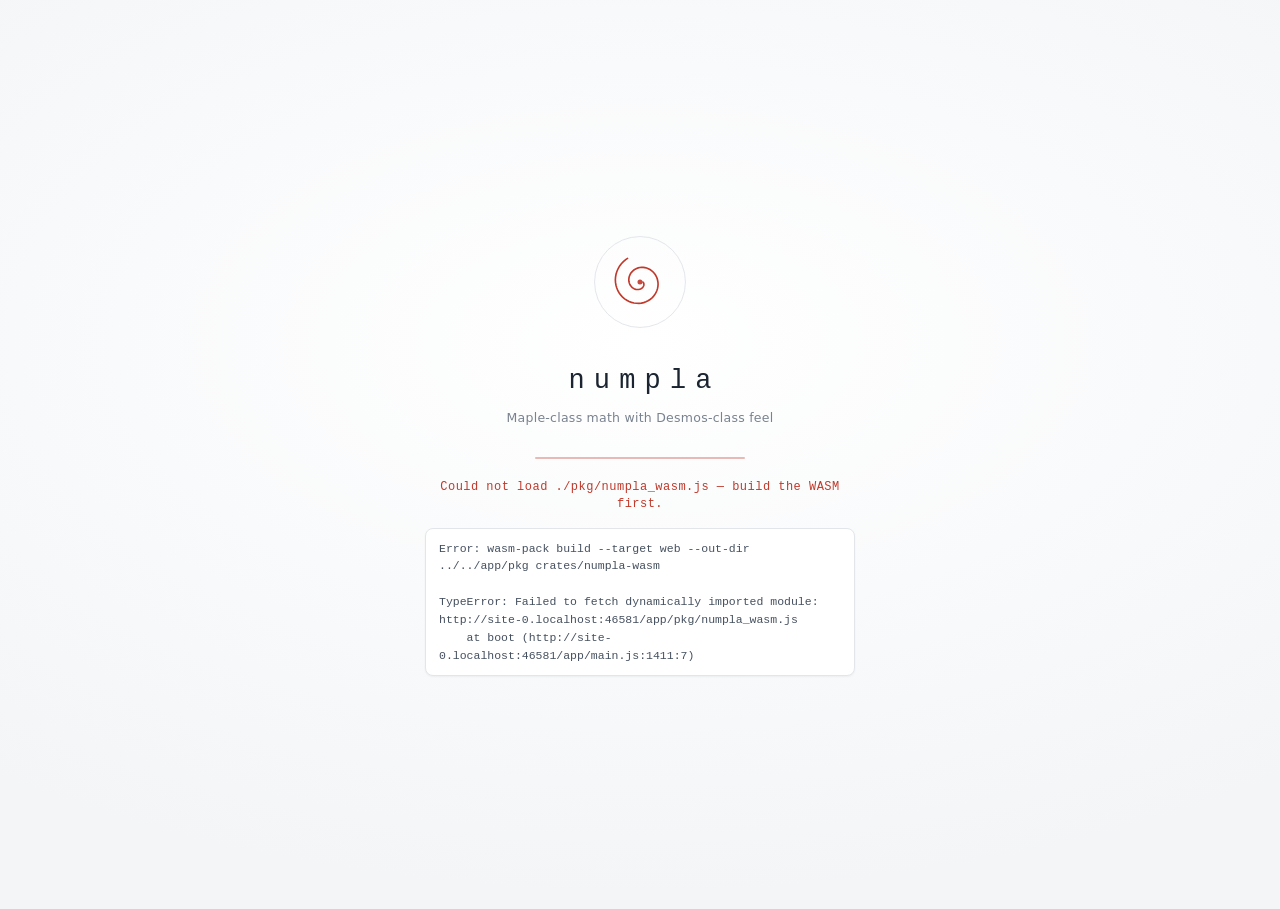
==== app/index.html @ fc3f6674 "UI v2: math field, light theme, one plot, demos, noise The first shell was built like a code editor." ====
<!doctype html>
<html lang="en" data-theme="light">
<head>
<meta charset="utf-8">
<meta name="viewport" content="width=device-width, initial-scale=1">
<title>Numpla</title>
<meta name="color-scheme" content="light">
<link rel="stylesheet" href="./mathfield.css">
<link rel="stylesheet" href="./styles.css">
<link rel="icon" href="data:image/svg+xml,%3Csvg xmlns='http://www.w3.org/2000/svg' viewBox='0 0 32 32'%3E%3Crect width='32' height='32' rx='8' fill='%23ffffff'/%3E%3Crect x='.5' y='.5' width='31' height='31' rx='7.5' fill='none' stroke='%23dfe2e8'/%3E%3Cpath d='M5 21C10 21 10 11 16 11S22 21 27 21' fill='none' stroke='%230f7d70' stroke-width='2.5' stroke-linecap='round'/%3E%3C/svg%3E">
</head>
<body>

<!-- ── loading screen ───────────────────────────────────────────────── -->
<div id="loader" class="loader" role="status" aria-live="polite">
  <div class="loader__inner">
    <svg class="loader__mark" viewBox="0 0 120 120" aria-hidden="true">
      <circle class="loader__ring" cx="60" cy="60" r="47"/>
      <path class="loader__spiral" pathLength="1" d="M63.0 60.0L63.4 60.4L63.7 60.9L63.9 61.4L64.0 62.0L64.0 62.6L64.0 63.2L63.8 63.9L63.5 64.6L63.1 65.2L62.6 65.8L62.0 66.3L61.4 66.8L60.6 67.2L59.7 67.5L58.8 67.8L57.9 67.8L56.9 67.8L55.9 67.7L54.9 67.4L53.9 67.0L52.9 66.4L52.0 65.7L51.2 64.9L50.4 64.0L49.7 62.9L49.2 61.8L48.8 60.5L48.5 59.2L48.4 57.9L48.5 56.5L48.7 55.1L49.1 53.7L49.7 52.3L50.4 51.0L51.4 49.8L52.4 48.7L53.7 47.6L55.0 46.7L56.5 46.0L58.1 45.4L59.8 45.0L61.5 44.9L63.3 44.9L65.1 45.1L66.9 45.5L68.6 46.2L70.3 47.1L71.9 48.2L73.4 49.4L74.7 50.9L75.9 52.5L76.9 54.3L77.7 56.2L78.2 58.2L78.6 60.3L78.7 62.5L78.5 64.7L78.1 66.9L77.4 69.0L76.5 71.1L75.3 73.0L73.9 74.9L72.2 76.6L70.4 78.1L68.3 79.4L66.1 80.4L63.8 81.3L61.4 81.8L58.9 82.1L56.3 82.0L53.7 81.7L51.2 81.1L48.7 80.2L46.4 78.9L44.1 77.4L42.0 75.7L40.2 73.6L38.5 71.4L37.1 69.0L36.0 66.3L35.2 63.6L34.7 60.7L34.5 57.8L34.7 54.9L35.2 52.0L36.1 49.1L37.3 46.3L38.8 43.6L40.7 41.1L42.8 38.9L45.2 36.8L47.8 35.1L50.7 33.6L53.7 32.5L56.8 31.7L60.1 31.3L63.4 31.3L66.7 31.6L70.0 32.3L73.2 33.4L76.3 34.9L79.2 36.8L81.9 39.0L84.4 41.5L86.5 44.2L88.4 47.3L89.9 50.5L91.0 54.0L91.7 57.5L92.0 61.2L91.9 64.9L91.4 68.6L90.4 72.2L89.0 75.7L87.3 79.0L85.1 82.2L82.5 85.1L79.7 87.7L76.5 90.0L73.0 91.9L69.4 93.4L65.5 94.5L61.6 95.1L57.5 95.3L53.5 95.0L49.4 94.2L45.5 93.0L41.7 91.4L38.1 89.2L34.7 86.7L31.7 83.8L28.9 80.5L26.6 77.0L24.6 73.1L23.1 69.0L22.1 64.8L21.6 60.4L21.6 56.0L22.0 51.6L23.0 47.2L24.5 43.0L26.5 38.9L29.0 35.1L31.8 31.5L35.1 28.3L38.8 25.5L42.8 23.1L47.1 21.1L51.5 19.7L56.2 18.8L60.9 18.4L65.7 18.5L70.5 19.2L75.1 20.5L79.7 22.3L84.0 24.6L88.0 27.4L91.8 30.6L95.1 34.3L98.0 38.4L100.4 42.8L102.4 47.4L103.7 52.3L104.6 57.4L104.8 62.5L104.4 67.6L103.5 72.7L102.0 77.7L99.9 82.5L97.2 87.0"/>
      <circle class="loader__seed" cx="60" cy="60" r="2.6"/>
    </svg>
    <h1 class="loader__word">numpla</h1>
    <p class="loader__tag">Maple-class math with Desmos-class feel</p>
    <div class="loader__track" aria-hidden="true"><div class="loader__bar"></div></div>
    <p class="loader__status" id="loader-status">Loading compute core…</p>
    <pre class="loader__detail" id="loader-detail" hidden></pre>
  </div>
</div>

<!-- ── app ──────────────────────────────────────────────────────────── -->
<div id="app" class="app" aria-hidden="true">

  <header class="topbar">
    <div class="brand">
      <svg class="brand__mark" viewBox="0 0 32 32" aria-hidden="true">
        <path d="M4 22C10 22 10 10 16 10S22 22 28 22" fill="none" stroke="currentColor"
              stroke-width="2.4" stroke-linecap="round"/>
      </svg>
      <span class="brand__name">numpla</span>
      <span class="brand__slice">vertical slice</span>
    </div>
    <button id="demos-btn" class="demosbtn" type="button"
            aria-haspopup="menu" aria-expanded="false" aria-controls="demomenu">
      <svg class="icon" viewBox="0 0 16 16" aria-hidden="true">
        <path d="M2 3.4h12M2 8h12M2 12.6h12" fill="none" stroke="currentColor"
              stroke-width="1.6" stroke-linecap="round"/>
      </svg>
      Demos
    </button>
    <div class="telemetry" id="telemetry">
      <span class="stat" title="Accepted steps"><i>acc</i><b id="stat-accepted">—</b></span>
      <span class="stat" title="Rejected steps"><i>rej</i><b id="stat-rejected">—</b></span>
      <span class="stat" title="Right-hand-side evaluations"><i>rhs</i><b id="stat-rhs">—</b></span>
      <span class="stat stat--solve" id="stat-solve">idle</span>
    </div>
  </header>

  <main class="workspace">

    <!-- expression pane: fixed width, scrolls internally -->
    <aside class="pane pane--doc">
      <div class="pane__head">
        <h2 class="pane__title">System</h2>
        <span class="pane__note" id="diag-count">clean</span>
      </div>

      <div class="rows" id="rows" role="list"></div>

      <div class="rows__foot">
        <button id="add-row" class="ghostbtn" type="button">
          <span aria-hidden="true">+</span> Add row
        </button>
        <span class="pane__hint">Enter · new row &nbsp;·&nbsp; ↑ ↓ · move</span>
      </div>
    </aside>

    <!-- draggable divider -->
    <div class="divider" id="divider" role="separator" tabindex="0"
         aria-orientation="vertical" aria-label="Resize the expression pane"
         title="Drag to resize · arrow keys to nudge"><span class="divider__grip" aria-hidden="true"></span></div>

    <!-- one plot surface -->
    <section class="pane pane--plot">
      <div class="plot">
        <div class="plot__head">
          <div class="views" id="views" role="group" aria-label="Plot view">
            <button class="viewchip is-active" type="button" data-view="time">t–y</button>
            <button class="viewchip" type="button" data-view="phase">phase</button>
            <button class="viewchip" type="button" data-view="polar">polar</button>
          </div>
          <div class="legend" id="legend"></div>
        </div>
        <div class="plot__canvas"><canvas id="canvas"></canvas></div>
      </div>
    </section>

  </main>

  <!-- one controls section: every slider, t included -->
  <footer class="controls">
    <div class="controls__head">
      <button id="play" class="playbtn" type="button" aria-label="Play" title="Play / pause (space)">
        <svg class="icon icon--play" viewBox="0 0 16 16" aria-hidden="true"><path d="M4.5 2.8v10.4L13 8z"/></svg>
        <svg class="icon icon--pause" viewBox="0 0 16 16" aria-hidden="true"><path d="M4 2.6h3v10.8H4zM9 2.6h3v10.8H9z"/></svg>
      </button>
      <h2 class="pane__title">Controls</h2>
      <div class="readout" id="readout"></div>
    </div>
    <div class="sliders" id="sliders"></div>
  </footer>

</div>

<!-- Demo gallery. Like the slider settings, a document-level overlay in fixed
     coordinates, so opening it cannot resize or reflow the workspace. -->
<div class="demomenu" id="demomenu" role="menu" aria-label="Demos" hidden></div>

<!-- Slider range settings. A document-level overlay, positioned in fixed
     coordinates, so opening it can never resize or reflow anything. -->
<div class="settings" id="slider-settings" role="dialog" aria-modal="false"
     aria-label="Slider range" hidden>
  <div class="settings__head">
    <span class="settings__name" id="settings-name">t</span>
    <span class="settings__hint">range &amp; step</span>
  </div>
  <div class="settings__grid">
    <label class="settings__field"><span>min</span><input id="settings-min" type="number" step="any"></label>
    <label class="settings__field"><span>max</span><input id="settings-max" type="number" step="any"></label>
    <label class="settings__field"><span>step</span><input id="settings-step" type="number" step="any" min="0"></label>
  </div>
  <p class="settings__foot" id="settings-foot">Esc to close</p>
</div>

<script type="module" src="./main.js"></script>
</body>
</html>
---- app/mathfield.css ----
/* ==========================================================================
   mathfield.css - notation, drawn with nothing but CSS and inline SVG.

   No web fonts, no CDN. Fractions stack with a rule between them, exponents
   are raised and smaller, radicals get a hooked sign whose overbar spans the
   radicand, and delimiters grow with their contents (the hooks and the
   parentheses are stretched SVG paths with a non-scaling stroke, which is the
   only way to grow them without measuring anything in JS).

   Light theme by default: paper, not terminal. Every colour is a variable, so
   the shell can retheme the field without touching this file.
   ========================================================================== */

.mf {
  --mf-ink: #1b1d21;
  --mf-caret: #2f6fd0;
  --mf-rule: currentColor;
  --mf-slot: rgba(27, 29, 33, 0.09);
  --mf-slot-active: rgba(47, 111, 208, 0.16);
  --mf-bg: #ffffff;
  --mf-border: #e2e5ea;
  --mf-border-focus: #b9cdec;
  --mf-muted: #8b9099;

  font-family: "Cambria Math", Cambria, "STIX Two Math", "Latin Modern Math",
    "Times New Roman", Georgia, serif;
  font-size: 1.15rem;
  line-height: 1.15;
  color: var(--mf-ink);
  background: var(--mf-bg);
  border: 1px solid var(--mf-border);
  border-radius: 6px;
  padding: 0.42em 0.6em;
  min-height: 1.9em;
  display: flex;
  align-items: center;
  overflow-x: auto;
  overflow-y: hidden;
  white-space: nowrap;
  cursor: text;
  outline: none;
  transition: border-color 120ms ease, box-shadow 120ms ease;
  -webkit-user-select: none;
  user-select: none;
}

.mf.is-focused {
  border-color: var(--mf-border-focus);
  box-shadow: 0 0 0 3px rgba(47, 111, 208, 0.12);
}

/* Gray, not red: a broken row is muted, never alarming. */
.mf.is-error {
  border-color: #c9ced6;
  background: #fbfbfc;
}
.mf.is-error .mf-body { color: #6f757e; }
.mf.is-pending { border-style: dashed; }

.mf-body {
  display: inline-block;
  min-height: 1.2em;
}

/* --- lists and caret positions ------------------------------------------ */

.mf-list {
  display: inline-block;
  white-space: nowrap;
}

/* A zero-width anchor at every valid caret position. It gives the caret its
   geometry and gives click hit-testing something to measure. */
.mf-pos {
  display: inline-block;
  position: relative;
  width: 0;
  height: 1.02em;
  vertical-align: -0.2em;
  font-style: normal;
}

.mf-pos--caret::after {
  content: "";
  position: absolute;
  left: -0.9px;
  top: -0.06em;
  bottom: -0.06em;
  width: 1.8px;
  background: var(--mf-caret);
  border-radius: 1px;
  animation: mf-blink 1.05s steps(1, end) infinite;
}

@keyframes mf-blink {
  0%, 55% { opacity: 1; }
  56%, 100% { opacity: 0; }
}

/* An empty slot keeps its space and shows a faint box, so a half-built
   structure is legible instead of collapsing to nothing. */
.mf-list--empty::after {
  content: "";
  display: inline-block;
  width: 0.62em;
  height: 0.92em;
  vertical-align: -0.16em;
  border-radius: 2px;
  background: var(--mf-slot);
}
.mf-body > .mf-list--empty::after { display: none; }
.mf.is-focused .mf-list--empty::after { background: var(--mf-slot-active); }

/* --- leaves -------------------------------------------------------------- */

/* Upright for numbers and function names, italic for variables - the way real
   typesetting distinguishes a quantity from a name. */
.mf-digit,
.mf-const,
.mf-func {
  font-style: normal;
}

.mf-var {
  font-style: italic;
  padding-right: 0.02em;
}

.mf-varbox { display: inline-block; }

.mf-const { padding: 0 0.02em; }

.mf-func {
  padding-right: 0.04em;
  letter-spacing: 0.01em;
}
.mf-func--bare { padding-right: 0.22em; }

.mf-op { padding: 0 0.26em; }
.mf-op--unary { padding: 0 0.02em 0 0.06em; }
.mf-op--rel { padding: 0 0.34em; }
.mf-op--comma { padding: 0 0.22em 0 0; }

.mf-prime {
  font-style: normal;
  padding-right: 0.02em;
}

/* --- superscript and subscript ------------------------------------------ */

.mf-sup {
  display: inline-block;
  font-size: 0.72em;
  vertical-align: 0.62em;
  line-height: 1;
  margin-left: 0.02em;
}

.mf-sub {
  display: inline-block;
  font-size: 0.72em;
  vertical-align: -0.3em;
  line-height: 1;
  margin-left: 0.02em;
}

/* Nested scripts shrink once more, then stop - as in real math typesetting. */
.mf-sup .mf-sup,
.mf-sub .mf-sub,
.mf-sup .mf-sub { font-size: 0.85em; }

/* --- fractions ----------------------------------------------------------- */

.mf-frac {
  display: inline-flex;
  flex-direction: column;
  vertical-align: middle;
  text-align: center;
  margin: 0 0.14em;
  font-size: 0.98em;
}

.mf-num,
.mf-den {
  display: block;
  padding: 0.06em 0.3em;
}

.mf-num {
  border-bottom: 1.2px solid var(--mf-rule);
  padding-bottom: 0.1em;
}

.mf-den { padding-top: 0.1em; }

/* Fractions inside fractions step down once. */
.mf-frac .mf-frac { font-size: 0.92em; }

/* --- radicals ------------------------------------------------------------ */

.mf-sqrt {
  position: relative;
  display: inline-block;
  padding-left: 0.72em;
  margin: 0 0.06em 0 0.04em;
}

.mf-radical {
  position: absolute;
  left: 0;
  top: 0;
  bottom: -0.02em;
  width: 0.72em;
  height: auto;
  overflow: visible;
  color: var(--mf-ink);
}

.mf-sqrt-body {
  border-top: 1.2px solid var(--mf-rule);
  padding: 0.14em 0.22em 0.04em 0.12em;
}

/* --- delimiters ---------------------------------------------------------- */

.mf-group {
  position: relative;
  display: inline-block;
  padding: 0.04em 0.36em;
}

.mf-delim {
  position: absolute;
  top: 0;
  bottom: 0;
  width: 0.34em;
  height: auto;
  overflow: visible;
  color: var(--mf-ink);
}

.mf-delim--open { left: 0; }

.mf-delim--close {
  right: 0;
  transform: scaleX(-1);
}

.mf-group-body { display: inline-block; }

.mf-unknown { color: var(--mf-muted); }
---- app/styles.css ----
/* ============================================================
   Numpla - browser shell
   Light. Paper, not terminal: calm, high-contrast, generous
   whitespace, one restrained accent (teal ink).
   System fonts only; no network at runtime.

   LAYOUT RULE
   -----------
   Nothing here may resize as a side effect of editing. Every
   region has an explicit size and scrolls internally; the two
   things that would otherwise push layout around - diagnostic
   messages and the slider range settings - reserve their space
   or float above the page instead.
   ============================================================ */

:root {
  /* paper + ink */
  --paper:       #ffffff;
  --paper-2:     #fafbfc;
  --paper-3:     #f3f5f7;
  --paper-sunk:  #eef1f4;

  --line:        #e2e6ea;
  --line-soft:   #edeff2;
  --line-strong: #ccd2da;

  --text:        #1b2430;
  --text-2:      #45505f;
  --muted:       #79828f;
  --faint:       #9aa2af;

  --accent:      #0f7d70;
  --accent-2:    #0b6459;
  --accent-tint: rgba(15, 125, 112, .10);
  --accent-line: rgba(15, 125, 112, .40);

  --error:       #c0392b;
  --error-tint:  rgba(192, 57, 43, .06);
  --error-line:  rgba(192, 57, 43, .34);

  --shadow-1: 0 1px 2px rgba(22, 32, 46, .05);
  --shadow-2: 0 10px 30px -10px rgba(22, 32, 46, .22),
              0 2px 6px rgba(22, 32, 46, .06);

  --ui: ui-sans-serif, system-ui, -apple-system, "Segoe UI", Roboto,
        "Helvetica Neue", Arial, sans-serif;
  --mono: ui-monospace, SFMono-Regular, "SF Mono", "Cascadia Mono", Menlo,
          Consolas, "Liberation Mono", monospace;

  --r:  10px;
  --r-sm: 7px;
  --ease: cubic-bezier(.16, .84, .32, 1);

  /* the fixed geometry of the shell */
  --topbar-h:   52px;
  --controls-h: 170px;
  --chead-h:    42px;
  --div-w:      9px;
  --doc-w:      348px;   /* driven by the divider; persisted in localStorage */
}

* { box-sizing: border-box; }

html, body { height: 100%; margin: 0; }

body {
  background: var(--paper-3);
  color: var(--text);
  font-family: var(--ui);
  font-size: 14px;
  line-height: 1.45;
  -webkit-font-smoothing: antialiased;
  overflow: hidden;
}

:focus-visible {
  outline: 2px solid var(--accent);
  outline-offset: 2px;
  border-radius: 4px;
}

/* ============================================================
   Loading screen - light too
   ============================================================ */

.loader {
  position: fixed;
  inset: 0;
  z-index: 100;
  display: grid;
  place-items: center;
  background:
    radial-gradient(120% 90% at 50% 38%, #ffffff 0%, var(--paper-3) 68%);
  opacity: 1;
  transform: scale(1);
  filter: blur(0);
  transition:
    opacity 620ms var(--ease),
    transform 760ms var(--ease),
    filter 620ms var(--ease);
}

/* the eased exit: fade + a hair of scale + a whisper of blur */
body.ready .loader {
  opacity: 0;
  transform: scale(1.04);
  filter: blur(6px);
  pointer-events: none;
}

.loader.is-gone { display: none; }

.loader__inner {
  width: min(430px, 84vw);
  text-align: center;
  animation: rise 700ms var(--ease) both;
}

@keyframes rise {
  from { opacity: 0; transform: translateY(10px); }
  to   { opacity: 1; transform: none; }
}

.loader__mark { width: 116px; height: 116px; display: block; margin: 0 auto 22px; }
.loader__ring { fill: none; stroke: var(--line); stroke-width: 1; }
.loader__seed { fill: var(--accent); opacity: .9; }

.loader__spiral {
  fill: none;
  stroke: var(--accent);
  stroke-width: 1.7;
  stroke-linecap: round;
  stroke-dasharray: .34 1;
  animation: trace 2600ms cubic-bezier(.5, 0, .5, 1) infinite;
}

@keyframes trace {
  from { stroke-dashoffset: .34; opacity: .30; }
  45%  { opacity: 1; }
  to   { stroke-dashoffset: -1;  opacity: .30; }
}

.loader__word {
  margin: 0;
  font-family: var(--mono);
  font-size: 27px;
  font-weight: 500;
  letter-spacing: .34em;
  text-indent: .34em;
  color: var(--text);
}

.loader__tag {
  margin: 8px 0 30px;
  color: var(--muted);
  font-size: 12.5px;
  letter-spacing: .02em;
}

.loader__track {
  height: 2px;
  width: 210px;
  margin: 0 auto;
  background: var(--line);
  border-radius: 2px;
  overflow: hidden;
}

.loader__bar {
  height: 100%;
  width: 38%;
  border-radius: 2px;
  background: linear-gradient(90deg, transparent, var(--accent), transparent);
  animation: sweep 1700ms var(--ease) infinite;
}

@keyframes sweep {
  from { transform: translateX(-120%); }
  to   { transform: translateX(360%); }
}

.loader__status {
  margin: 20px 0 0;
  color: var(--text-2);
  font-family: var(--mono);
  font-size: 12px;
  letter-spacing: .04em;
  min-height: 1.4em;
}

.loader__detail {
  margin: 14px auto 0;
  max-width: 100%;
  max-height: 168px;
  overflow: auto;
  padding: 11px 13px;
  text-align: left;
  white-space: pre-wrap;
  word-break: break-word;
  font-family: var(--mono);
  font-size: 11.5px;
  line-height: 1.55;
  color: var(--text-2);
  background: var(--paper);
  border: 1px solid var(--line);
  border-radius: 8px;
  box-shadow: var(--shadow-1);
}

/* failure state */
.loader.is-failed .loader__spiral { stroke: var(--error); animation-play-state: paused; }
.loader.is-failed .loader__seed   { fill: var(--error); }
.loader.is-failed .loader__bar    { display: none; }
.loader.is-failed .loader__track  { background: var(--error-line); }
.loader.is-failed .loader__status { color: var(--error); }

/* ============================================================
   App shell + entrance
   ============================================================ */

.app {
  height: 100%;
  display: grid;
  grid-template-rows: var(--topbar-h) minmax(0, 1fr) var(--controls-h);
  overflow: hidden;
  opacity: 0;
  transform: translateY(14px) scale(.988);
  transition:
    opacity 620ms var(--ease) 180ms,
    transform 720ms var(--ease) 180ms;
  will-change: opacity, transform;
}

body.ready .app { opacity: 1; transform: none; }

/* staggered settle of the three regions */
body.ready .topbar    { animation: settle 620ms var(--ease) 260ms both; }
body.ready .workspace { animation: settle 700ms var(--ease) 340ms both; }
body.ready .controls  { animation: settle 700ms var(--ease) 430ms both; }

@keyframes settle {
  from { opacity: 0; transform: translateY(8px); }
  to   { opacity: 1; transform: none; }
}

@media (prefers-reduced-motion: reduce) {
  .loader, .app { transition-duration: 140ms; transition-delay: 0ms; }
  body.ready .app { transform: none; }
  .loader__spiral, .loader__bar, .loader__inner,
  body.ready .topbar, body.ready .workspace, body.ready .controls {
    animation: none !important;
  }
  body.ready .loader { transform: none; filter: none; }
}

/* ============================================================
   Top bar
   ============================================================ */

.topbar {
  display: flex;
  align-items: center;
  justify-content: space-between;
  gap: 16px;
  padding: 0 22px;
  height: var(--topbar-h);
  border-bottom: 1px solid var(--line);
  background: var(--paper);
  overflow: hidden;
}

.brand { display: flex; align-items: baseline; gap: 10px; }
.brand__mark { width: 20px; height: 20px; color: var(--accent); align-self: center; }

.brand__name {
  font-family: var(--mono);
  font-size: 14px;
  letter-spacing: .2em;
  color: var(--text);
}

.brand__slice {
  font-size: 11px;
  letter-spacing: .08em;
  text-transform: uppercase;
  color: var(--faint);
  padding-left: 10px;
  border-left: 1px solid var(--line);
}

.telemetry {
  display: flex; align-items: center; gap: 16px;
  font-family: var(--mono); font-size: 11.5px;
  white-space: nowrap;
}
.stat { display: inline-flex; gap: 7px; align-items: baseline; color: var(--faint); }
.stat i { font-style: normal; letter-spacing: .08em; }
.stat b { font-weight: 500; color: var(--text-2); font-variant-numeric: tabular-nums; }

.stat--solve {
  padding: 3px 11px;
  border: 1px solid var(--line-strong);
  border-radius: 999px;
  color: var(--muted);
  letter-spacing: .05em;
  max-width: 30ch;
  overflow: hidden;
  text-overflow: ellipsis;
  transition: color 240ms var(--ease), border-color 240ms var(--ease),
              background-color 240ms var(--ease);
}
.stat--solve.is-ok  { color: var(--accent); border-color: var(--accent-line); background: var(--accent-tint); }
.stat--solve.is-bad { color: var(--error);  border-color: var(--error-line);  background: var(--error-tint); }

/* ============================================================
   Workspace - three fixed tracks: doc | divider | plot
   ============================================================ */

.workspace {
  display: grid;
  grid-template-columns: var(--doc-w) var(--div-w) minmax(0, 1fr);
  min-height: 0;
  overflow: hidden;
  background: var(--line);
}

body.is-resizing { cursor: col-resize; user-select: none; }

.pane { background: var(--paper); min-width: 0; min-height: 0; overflow: hidden; }

/* -- the divider ------------------------------------------- */

.divider {
  position: relative;
  background: var(--line);
  cursor: col-resize;
  display: grid;
  place-items: center;
  transition: background-color 180ms var(--ease);
  touch-action: none;
}
.divider:hover,
.divider:focus-visible,
.divider.is-active { background: var(--accent-line); }

.divider__grip {
  width: 1px;
  height: 26px;
  border-radius: 1px;
  background: var(--line-strong);
  transition: background-color 180ms var(--ease), height 180ms var(--ease);
}
.divider:hover .divider__grip,
.divider.is-active .divider__grip { background: var(--paper); height: 40px; }

/* ============================================================
   Expression pane - fixed size, scrolls internally
   ============================================================ */

.pane--doc {
  display: grid;
  grid-template-rows: auto minmax(0, 1fr) auto;
}

.pane__head {
  display: flex;
  align-items: baseline;
  justify-content: space-between;
  gap: 12px;
  height: 40px;
  padding: 0 18px;
  border-bottom: 1px solid var(--line-soft);
  overflow: hidden;
}

.pane__title {
  margin: 0;
  font-size: 10.5px;
  font-weight: 600;
  letter-spacing: .14em;
  text-transform: uppercase;
  color: var(--muted);
  align-self: center;
  white-space: nowrap;
}

.pane__note {
  align-self: center;
  font-family: var(--mono);
  font-size: 11px;
  color: var(--faint);
  white-space: nowrap;
  overflow: hidden;
  text-overflow: ellipsis;
}
.pane__note.is-error { color: var(--error); }

.pane__hint {
  font-size: 11px;
  color: var(--faint);
  white-space: nowrap;
  overflow: hidden;
  text-overflow: ellipsis;
}

/* -- the row list ------------------------------------------ */

.rows {
  overflow-y: auto;
  overflow-x: hidden;
  padding: 10px 0 14px;
  scrollbar-gutter: stable;
}

.row {
  position: relative;
  display: grid;
  grid-template-columns: 30px minmax(0, 1fr) 26px;
  grid-template-rows: auto auto;
  align-items: start;
  column-gap: 4px;
  padding: 5px 12px 5px 0;
  border-left: 2px solid transparent;
  transition: background-color 160ms var(--ease), border-color 160ms var(--ease);
}
.row:hover { background: var(--paper-2); }
.row.is-active { border-left-color: var(--accent-line); background: var(--paper-2); }
.row.is-error  { border-left-color: var(--error-line); }

.row__idx {
  grid-row: 1;
  padding-top: 15px;
  text-align: right;
  font-family: var(--mono);
  font-size: 10.5px;
  color: #b3bac4;
  font-variant-numeric: tabular-nums;
  user-select: none;
}
.row.is-error .row__idx { color: var(--error); opacity: .75; }

/* The host for one MathField. The field draws its own box, so this element is
   nothing but a slot - and because `.mf` scrolls horizontally inside itself, a
   long row can never widen the pane. */
.row__field {
  grid-row: 1;
  min-width: 0;
  display: block;
}

/* Retheme the field to the shell's ONE accent. mathfield.css exposes every
   colour as a variable precisely so this file can do it without touching it,
   and styles.css is linked second, so these win. */
.row__field .mf {
  --mf-ink:          var(--text);
  --mf-caret:        var(--accent);
  --mf-slot:         rgba(27, 36, 48, .09);
  --mf-slot-active:  var(--accent-tint);
  --mf-bg:           var(--paper);
  --mf-border:       var(--line);
  --mf-border-focus: var(--accent-line);
  --mf-muted:        var(--faint);
  width: 100%;
  min-width: 0;
}
.row__field .mf.is-focused { box-shadow: 0 0 0 3px var(--accent-tint); }

/* An error - and only an error - colours the field. `pending` keeps the
   field's own muted dashed treatment. */
.row__field .mf.is-error {
  border-color: var(--error-line);
  background: var(--error-tint);
}

.row__del {
  grid-row: 1;
  margin-top: 7px;
  width: 22px;
  height: 22px;
  display: grid;
  place-items: center;
  border: 0;
  border-radius: 6px;
  background: transparent;
  color: #c2c8d1;
  font-size: 15px;
  line-height: 1;
  cursor: pointer;
  opacity: 0;
  transition: opacity 140ms var(--ease), color 140ms var(--ease),
              background-color 140ms var(--ease);
}
.row:hover .row__del,
.row.is-active .row__del,
.row__del:focus-visible { opacity: 1; }
.row__del:hover { color: var(--error); background: var(--error-tint); }

/* Reserved, always-present line: a message appearing must not move the page. */
.row__msg {
  grid-row: 2;
  grid-column: 2 / 4;
  min-height: 15px;
  padding: 0 4px;
  font-size: 11px;
  line-height: 15px;
  color: var(--faint);
  white-space: nowrap;
  overflow: hidden;
  text-overflow: ellipsis;
}
/* THE RULE: "pending" is incomplete-not-wrong. Muted, never red. */
.row.is-pending .row__msg { color: var(--muted); }
.row.is-error   .row__msg { color: var(--error); }

.rows__foot {
  display: flex;
  align-items: center;
  justify-content: space-between;
  gap: 10px;
  height: 46px;
  padding: 0 14px 0 12px;
  border-top: 1px solid var(--line-soft);
  background: var(--paper-2);
  overflow: hidden;
}

.ghostbtn {
  display: inline-flex;
  align-items: center;
  gap: 6px;
  padding: 5px 12px;
  border: 1px solid var(--line-strong);
  border-radius: 999px;
  background: var(--paper);
  color: var(--text-2);
  font: inherit;
  font-size: 12px;
  cursor: pointer;
  white-space: nowrap;
  transition: border-color 160ms var(--ease), color 160ms var(--ease),
              background-color 160ms var(--ease);
}
.ghostbtn:hover { color: var(--accent); border-color: var(--accent-line); background: var(--accent-tint); }
.ghostbtn:active { transform: translateY(.5px); }

/* ============================================================
   The plot - one surface, view chips on it
   ============================================================ */

.pane--plot { display: grid; grid-template-rows: minmax(0, 1fr); }

.plot {
  display: grid;
  grid-template-rows: 46px minmax(0, 1fr);
  min-height: 0;
  overflow: hidden;
}

.plot__head {
  display: flex;
  align-items: center;
  justify-content: space-between;
  gap: 16px;
  padding: 0 20px;
  border-bottom: 1px solid var(--line-soft);
  overflow: hidden;
}

/* the canvas is absolutely placed so its size can never feed back into
   the grid that sizes it */
.plot__canvas { position: relative; min-height: 0; }
.plot__canvas canvas {
  position: absolute;
  inset: 0;
  display: block;
  width: 100%;
  height: 100%;
}

/* -- view chips -------------------------------------------- */

.views {
  display: inline-flex;
  gap: 2px;
  padding: 3px;
  border: 1px solid var(--line);
  border-radius: 999px;
  background: var(--paper-3);
  flex: 0 0 auto;
}

.viewchip {
  appearance: none;
  border: 0;
  border-radius: 999px;
  padding: 4px 13px;
  background: transparent;
  color: var(--muted);
  font: inherit;
  font-size: 12px;
  letter-spacing: .01em;
  cursor: pointer;
  white-space: nowrap;
  transition: color 160ms var(--ease), background-color 160ms var(--ease),
              box-shadow 160ms var(--ease);
}
.viewchip:hover { color: var(--text); }

.viewchip.is-active {
  background: var(--paper);
  color: var(--accent);
  box-shadow: var(--shadow-1);
}

/* Disabled chips stay visible but muted - they are the discovery
   mechanism, so they are never hidden. */
.viewchip.is-off {
  color: #bcc2cb;
  cursor: not-allowed;
}
.viewchip.is-off:hover { color: #bcc2cb; }

.legend {
  display: flex;
  gap: 14px;
  font-family: var(--mono);
  font-size: 11.5px;
  overflow: hidden;
  white-space: nowrap;
}
.legend__item { display: inline-flex; align-items: center; gap: 7px; color: var(--text-2); }
.legend__swatch { width: 9px; height: 9px; border-radius: 2px; flex: 0 0 auto; }

/* ============================================================
   Controls - ONE section, every slider, t included
   ============================================================ */

.controls {
  height: var(--controls-h);
  display: grid;
  grid-template-rows: var(--chead-h) minmax(0, 1fr);
  border-top: 1px solid var(--line);
  background: var(--paper);
  overflow: hidden;
}

.controls__head {
  display: flex;
  align-items: center;
  gap: 14px;
  height: var(--chead-h);
  padding: 0 20px;
  border-bottom: 1px solid var(--line-soft);
  overflow: hidden;
}

.playbtn {
  flex: 0 0 auto;
  width: 28px;
  height: 28px;
  display: grid;
  place-items: center;
  border-radius: 50%;
  border: 1px solid var(--line-strong);
  background: var(--paper);
  color: var(--text-2);
  cursor: pointer;
  transition: color 200ms var(--ease), border-color 200ms var(--ease),
              background-color 200ms var(--ease), transform 200ms var(--ease);
}
.playbtn:hover { color: var(--accent); border-color: var(--accent-line); background: var(--accent-tint); }
.playbtn:active { transform: scale(.93); }
.playbtn .icon { width: 12px; height: 12px; fill: currentColor; grid-area: 1 / 1; }
.playbtn .icon--pause { display: none; }
.playbtn.is-playing { color: var(--accent); border-color: var(--accent-line); background: var(--accent-tint); }
.playbtn.is-playing .icon--play  { display: none; }
.playbtn.is-playing .icon--pause { display: block; }

.readout {
  flex: 1 1 auto;
  display: flex;
  gap: 7px;
  justify-content: flex-end;
  flex-wrap: nowrap;
  overflow: hidden;
  min-width: 0;
}

.chip {
  display: inline-flex;
  align-items: baseline;
  gap: 8px;
  padding: 3px 11px;
  border-radius: 999px;
  border: 1px solid var(--line);
  background: var(--paper-2);
  font-family: var(--mono);
  font-size: 11.5px;
  white-space: nowrap;
  flex: 0 0 auto;
}
.chip__dot { width: 7px; height: 7px; border-radius: 50%; align-self: center; flex: 0 0 auto; }
.chip__name { color: var(--muted); }
.chip__val { color: var(--text); font-variant-numeric: tabular-nums; }

/* -- the slider grid --------------------------------------- */

.sliders {
  overflow-y: auto;
  overflow-x: hidden;
  padding: 12px 20px 14px;
  display: grid;
  grid-template-columns: repeat(auto-fill, minmax(250px, 1fr));
  gap: 8px 26px;
  align-content: start;
  scrollbar-gutter: stable;
}

.sliders__empty {
  grid-column: 1 / -1;
  font-size: 12px;
  color: var(--faint);
}

.slider {
  min-width: 0;
  padding: 2px 0 4px;
  border-radius: var(--r-sm);
  transition: background-color 160ms var(--ease);
}
.slider.is-open { background: var(--accent-tint); }

.slider__top {
  display: flex;
  align-items: baseline;
  gap: 8px;
  height: 20px;
}

.slider__name {
  appearance: none;
  border: 0;
  padding: 0 2px;
  background: transparent;
  font-family: var(--mono);
  font-size: 13px;
  color: var(--text);
  cursor: pointer;
  border-bottom: 1px dotted var(--line-strong);
  transition: color 160ms var(--ease), border-color 160ms var(--ease);
}
.slider__name:hover { color: var(--accent); border-bottom-color: var(--accent-line); }
.slider.is-open .slider__name { color: var(--accent); border-bottom-color: var(--accent); }

.slider__value {
  flex: 1 1 auto;
  min-width: 0;
  font-family: var(--mono);
  font-size: 12.5px;
  color: var(--text-2);
  font-variant-numeric: tabular-nums;
  white-space: nowrap;
  overflow: hidden;
}

.slider__gear {
  flex: 0 0 auto;
  width: 20px;
  height: 18px;
  display: grid;
  place-items: center;
  border: 0;
  border-radius: 5px;
  background: transparent;
  color: #b8bfc9;
  cursor: pointer;
  transition: color 160ms var(--ease), background-color 160ms var(--ease);
}
.slider__gear:hover { color: var(--accent); background: var(--accent-tint); }
.slider__gear svg { width: 13px; height: 13px; fill: currentColor; }
.slider.is-open .slider__gear { color: var(--accent); }

/* -- range input, restyled for paper ----------------------- */

.range {
  width: 100%;
  appearance: none;
  -webkit-appearance: none;
  height: 18px;
  margin: 0;
  background: transparent;
  cursor: pointer;
}
.range::-webkit-slider-runnable-track {
  height: 3px; border-radius: 3px; background: var(--line-strong);
}
.range::-moz-range-track {
  height: 3px; border-radius: 3px; background: var(--line-strong);
}
.range::-webkit-slider-thumb {
  -webkit-appearance: none;
  width: 13px; height: 13px; margin-top: -5px;
  border-radius: 50%;
  background: var(--accent);
  border: 2px solid var(--paper);
  box-shadow: 0 0 0 1px var(--accent-line), var(--shadow-1);
  transition: transform 160ms var(--ease);
}
.range::-moz-range-thumb {
  width: 13px; height: 13px;
  border-radius: 50%;
  background: var(--accent);
  border: 2px solid var(--paper);
  box-shadow: 0 0 0 1px var(--accent-line);
}
.range:hover::-webkit-slider-thumb { transform: scale(1.16); }

/* ============================================================
   Slider range settings - an overlay, never a layout change
   ============================================================ */

.settings {
  position: fixed;
  z-index: 60;
  width: 268px;
  padding: 12px 14px 10px;
  border: 1px solid var(--line-strong);
  border-radius: var(--r);
  background: var(--paper);
  box-shadow: var(--shadow-2);
  animation: pop 150ms var(--ease) both;
}
.settings[hidden] { display: none; }

@keyframes pop {
  from { opacity: 0; transform: translateY(4px) scale(.985); }
  to   { opacity: 1; transform: none; }
}

.settings__head {
  display: flex;
  align-items: baseline;
  justify-content: space-between;
  gap: 10px;
  margin-bottom: 9px;
}
.settings__name { font-family: var(--mono); font-size: 13px; color: var(--accent); }
.settings__hint {
  font-size: 10px;
  letter-spacing: .12em;
  text-transform: uppercase;
  color: var(--faint);
}

.settings__grid { display: grid; grid-template-columns: repeat(3, 1fr); gap: 8px; }

.settings__field { display: grid; gap: 4px; min-width: 0; }
.settings__field > span {
  font-family: var(--mono);
  font-size: 10.5px;
  color: var(--muted);
  letter-spacing: .04em;
}
.settings__field input {
  width: 100%;
  min-width: 0;
  font-family: var(--mono);
  font-size: 12px;
  color: var(--text);
  background: var(--paper-2);
  border: 1px solid var(--line);
  border-radius: 6px;
  padding: 5px 7px;
  transition: border-color 160ms var(--ease), background-color 160ms var(--ease);
}
.settings__field input:hover { border-color: var(--line-strong); }
.settings__field input:focus {
  outline: none;
  border-color: var(--accent-line);
  background: var(--paper);
  box-shadow: 0 0 0 3px var(--accent-tint);
}

.settings__foot {
  margin: 9px 0 0;
  font-size: 10.5px;
  color: var(--faint);
}

/* ============================================================
   Scrollbars - thin and quiet, so a scroll region does not
   announce itself while you type
   ============================================================ */

.rows::-webkit-scrollbar,
.sliders::-webkit-scrollbar { width: 10px; height: 10px; }
.rows::-webkit-scrollbar-thumb,
.sliders::-webkit-scrollbar-thumb {
  background: #dde1e6;
  border: 3px solid var(--paper);
  border-radius: 999px;
}
.rows::-webkit-scrollbar-thumb:hover,
.sliders::-webkit-scrollbar-thumb:hover { background: #c9cfd7; }
.rows, .sliders { scrollbar-width: thin; scrollbar-color: #dde1e6 transparent; }

/* ============================================================
   Responsive - do not break on a laptop
   ============================================================ */

@media (max-width: 1080px) {
  .legend { display: none; }
}

@media (max-width: 900px) {
  .readout { display: none; }
  .telemetry .stat { display: none; }
  .telemetry .stat--solve { display: inline-flex; }
}

@media (max-width: 760px) {
  .workspace {
    grid-template-columns: minmax(0, 1fr);
    grid-template-rows: minmax(180px, 38%) minmax(0, 1fr);
  }
  .divider { display: none; }
  .pane--doc { border-bottom: 1px solid var(--line); }
}

/* ── demos ──────────────────────────────────────────────────────────────
   The gallery is how someone discovers what the software can do, so the
   button lives in the top bar rather than behind a menu. The panel itself
   is a fixed-position overlay for the same reason the slider settings are:
   opening it must not resize or reflow the workspace. */

.demosbtn {
  display: inline-flex;
  align-items: center;
  gap: 7px;
  margin-left: auto;
  padding: 5px 11px 5px 9px;
  font: inherit;
  font-size: 12.5px;
  color: var(--text-2);
  background: var(--paper);
  border: 1px solid var(--line);
  border-radius: 7px;
  cursor: pointer;
  transition: background 120ms var(--ease), border-color 120ms var(--ease),
              color 120ms var(--ease);
}
.demosbtn .icon { width: 13px; height: 13px; }
.demosbtn:hover { background: var(--paper-2); border-color: var(--line-strong); color: var(--text); }
.demosbtn[aria-expanded="true"] {
  background: var(--accent-tint);
  border-color: var(--accent-line);
  color: var(--accent);
}
.demosbtn:focus-visible { outline: 2px solid var(--accent); outline-offset: 2px; }

.demomenu {
  position: fixed;
  z-index: 70;
  width: 340px;
  max-height: min(520px, calc(100vh - 96px));
  overflow-y: auto;
  padding: 6px;
  border: 1px solid var(--line-strong);
  border-radius: var(--r);
  background: var(--paper);
  box-shadow: var(--shadow-2);
  animation: pop 150ms var(--ease) both;
}
.demomenu[hidden] { display: none; }

.demoitem {
  display: grid;
  grid-template-columns: 1fr auto;
  gap: 2px 8px;
  width: 100%;
  padding: 9px 10px;
  text-align: left;
  font: inherit;
  color: var(--text);
  background: none;
  border: 0;
  border-radius: 8px;
  cursor: pointer;
  transition: background 110ms var(--ease);
}
.demoitem:hover { background: var(--paper-2); }
.demoitem:focus-visible { outline: 2px solid var(--accent); outline-offset: -2px; }

.demoitem__title { font-size: 13.5px; font-weight: 560; }
.demoitem__blurb {
  grid-column: 1 / -1;
  font-size: 12px;
  line-height: 1.45;
  color: var(--muted);
}
.demoitem__tag {
  align-self: start;
  padding: 1px 6px;
  font-size: 10px;
  letter-spacing: .04em;
  text-transform: uppercase;
  color: var(--accent);
  background: var(--accent-tint);
  border: 1px solid var(--accent-line);
  border-radius: 999px;
}
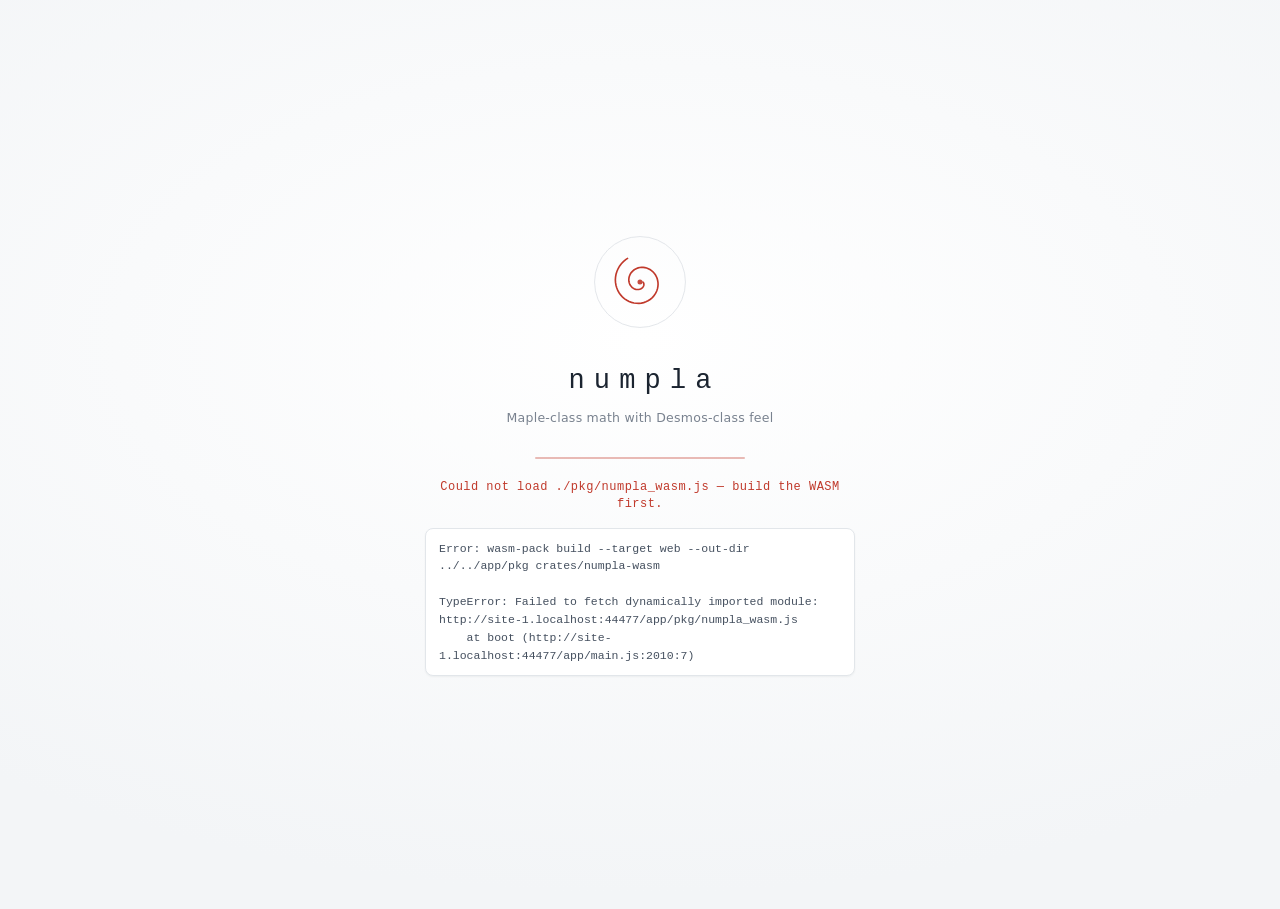
==== commit 95bbb740: "UI v3 + symplectic integrators Three UI corrections, one principle: stop making the user ask for thi" ====
--- a/app/index.html
+++ b/app/index.html
@@ -61,16 +61,19 @@
     <aside class="pane pane--doc">
       <div class="pane__head">
         <h2 class="pane__title">System</h2>
-        <span class="pane__note" id="diag-count">clean</span>
       </div>
 
+      <!-- The row list. A blank row always sits at the end; there is no
+           "add row" button, because rows appear by typing. -->
       <div class="rows" id="rows" role="list"></div>
 
-      <div class="rows__foot">
-        <button id="add-row" class="ghostbtn" type="button">
-          <span aria-hidden="true">+</span> Add row
-        </button>
-        <span class="pane__hint">Enter · new row &nbsp;·&nbsp; ↑ ↓ · move</span>
+      <!-- The issue bar. Quiet when nothing is missing; a plain sentence plus a
+           one-click default when something is. Its height is fixed by
+           .rows__foot, so what it says can never resize the workspace. -->
+      <div class="rows__foot issuebar" id="issuebar">
+        <span class="issuebar__msg" id="issue-msg">clean</span>
+        <button class="issuebar__fix" id="issue-fix" type="button" hidden></button>
+        <span class="pane__hint" id="rows-hint">Enter · new row &nbsp;·&nbsp; ↑ ↓ · move</span>
       </div>
     </aside>
 
@@ -96,17 +99,16 @@
 
   </main>
 
-  <!-- one controls section: every slider, t included -->
+  <!-- Transport. `t` is the one knob with no row to live on - it is the
+       playhead, not a parameter - so it stays here with play/pause and the
+       readout. Every OTHER slider lives on the row that defines it. -->
   <footer class="controls">
-    <div class="controls__head">
-      <button id="play" class="playbtn" type="button" aria-label="Play" title="Play / pause (space)">
-        <svg class="icon icon--play" viewBox="0 0 16 16" aria-hidden="true"><path d="M4.5 2.8v10.4L13 8z"/></svg>
-        <svg class="icon icon--pause" viewBox="0 0 16 16" aria-hidden="true"><path d="M4 2.6h3v10.8H4zM9 2.6h3v10.8H9z"/></svg>
-      </button>
-      <h2 class="pane__title">Controls</h2>
-      <div class="readout" id="readout"></div>
-    </div>
-    <div class="sliders" id="sliders"></div>
+    <button id="play" class="playbtn" type="button" aria-label="Play" title="Play / pause (space)">
+      <svg class="icon icon--play" viewBox="0 0 16 16" aria-hidden="true"><path d="M4.5 2.8v10.4L13 8z"/></svg>
+      <svg class="icon icon--pause" viewBox="0 0 16 16" aria-hidden="true"><path d="M4 2.6h3v10.8H4zM9 2.6h3v10.8H9z"/></svg>
+    </button>
+    <div class="transport" id="transport"></div>
+    <div class="readout" id="readout"></div>
   </footer>
 
 </div>
--- a/app/mathfield.css
+++ b/app/mathfield.css
@@ -249,3 +249,38 @@
 .mf-group-body { display: inline-block; }
 
 .mf-unknown { color: var(--mf-muted); }
+
+/* --- comment rows -------------------------------------------------------- */
+
+/* A row that begins with `#` is prose, not notation: upright, muted, in the UI
+   face rather than the math one, with every space exactly where it was typed.
+   One span per character, so the caret and click hit-testing keep working
+   character by character - a comment is a plain text field. */
+
+.mf-text {
+  font-family: -apple-system, "Segoe UI", Roboto, Helvetica, Arial, sans-serif;
+  font-style: normal;
+  font-size: 0.86em;
+  letter-spacing: 0.005em;
+  color: var(--mf-muted);
+  white-space: pre;
+}
+
+.mf-text--hash {
+  color: #b3b8c0;
+  padding-right: 0.04em;
+}
+
+/* A whole-row comment recedes: it is the teaching material around the model,
+   not part of it. */
+.mf.is-comment {
+  background: #fcfcfd;
+  border-color: #edeff3;
+}
+
+.mf.is-comment .mf-pos { height: 0.95em; }
+
+.mf.is-comment.is-focused {
+  background: var(--mf-bg);
+  border-color: var(--mf-border-focus);
+}
--- a/app/styles.css
+++ b/app/styles.css
@@ -53,8 +53,7 @@
 
   /* the fixed geometry of the shell */
   --topbar-h:   52px;
-  --controls-h: 170px;
-  --chead-h:    42px;
+  --controls-h: 66px;   /* transport only: play, t, readout */
   --div-w:      9px;
   --doc-w:      348px;   /* driven by the divider; persisted in localStorage */
 }
@@ -384,17 +383,6 @@
   white-space: nowrap;
 }
 
-.pane__note {
-  align-self: center;
-  font-family: var(--mono);
-  font-size: 11px;
-  color: var(--faint);
-  white-space: nowrap;
-  overflow: hidden;
-  text-overflow: ellipsis;
-}
-.pane__note.is-error { color: var(--error); }
-
 .pane__hint {
   font-size: 11px;
   color: var(--faint);
@@ -416,7 +404,7 @@
   position: relative;
   display: grid;
   grid-template-columns: 30px minmax(0, 1fr) 26px;
-  grid-template-rows: auto auto;
+  grid-template-rows: auto auto auto;   /* field · reserved line · knob */
   align-items: start;
   column-gap: 4px;
   padding: 5px 12px 5px 0;
@@ -495,14 +483,24 @@
 .row__del:focus-visible { opacity: 1; }
 .row__del:hover { color: var(--error); background: var(--error-tint); }
 
-/* Reserved, always-present line: a message appearing must not move the page. */
-.row__msg {
+/* Reserved, always-present line under every field. It carries the diagnostic
+   message AND the slider offer, so neither of them appearing can move the page:
+   the space is already there. */
+.row__foot {
   grid-row: 2;
   grid-column: 2 / 4;
-  min-height: 15px;
+  display: flex;
+  align-items: center;
+  gap: 8px;
+  min-height: 16px;
+}
+
+.row__msg {
+  flex: 1 1 auto;
+  min-width: 0;
   padding: 0 4px;
   font-size: 11px;
-  line-height: 15px;
+  line-height: 16px;
   color: var(--faint);
   white-space: nowrap;
   overflow: hidden;
@@ -512,36 +510,136 @@
 .row.is-pending .row__msg { color: var(--muted); }
 .row.is-error   .row__msg { color: var(--error); }
 
+/* The offer: "this number could be worth turning". Dashed, quiet, and living
+   inside the line the row already reserves. */
+.row__offer {
+  flex: 0 0 auto;
+  height: 16px;
+  padding: 0 8px;
+  border: 1px dashed var(--line-strong);
+  border-radius: 999px;
+  background: transparent;
+  color: var(--faint);
+  font: inherit;
+  font-size: 10.5px;
+  line-height: 14px;
+  letter-spacing: .01em;
+  cursor: pointer;
+  white-space: nowrap;
+  transition: color 160ms var(--ease), border-color 160ms var(--ease),
+              background-color 160ms var(--ease);
+}
+.row__offer:hover {
+  color: var(--accent);
+  border-color: var(--accent-line);
+  border-style: solid;
+  background: var(--accent-tint);
+}
+.row__offer[hidden] { display: none; }
+
+/* The promoted slider, on the row that defines the number it drives. */
+.row__knob {
+  grid-row: 3;
+  grid-column: 2 / 4;
+  min-width: 0;
+}
+.row__knob:empty { display: none; }
+
+.knob {
+  display: flex;
+  align-items: center;
+  gap: 6px;
+  padding: 1px 4px 3px;
+  border-radius: var(--r-sm);
+  transition: background-color 160ms var(--ease);
+}
+.knob.is-open { background: var(--accent-tint); }
+.knob .range { flex: 1 1 auto; min-width: 0; }
+
+.knob__btn {
+  flex: 0 0 auto;
+  width: 18px;
+  height: 18px;
+  display: grid;
+  place-items: center;
+  border: 0;
+  border-radius: 5px;
+  background: transparent;
+  color: #c2c8d1;
+  font-size: 13px;
+  line-height: 1;
+  cursor: pointer;
+  transition: color 140ms var(--ease), background-color 140ms var(--ease);
+}
+.knob__btn svg { width: 12px; height: 12px; fill: currentColor; }
+.knob__btn:hover { color: var(--accent); background: var(--accent-tint); }
+.knob__off:hover { color: var(--error); background: var(--error-tint); }
+.knob.is-open .knob__gear { color: var(--accent); }
+
+/* The trailing blank row: present, clickable, but not a row yet - no number,
+   no delete affordance, no diagnostic. */
+.row.is-tail .row__del { display: none; }
+.row.is-tail:hover { background: transparent; }
+
+/* A comment row is prose, not an equation. It keeps its position in the list
+   (and its line in the document) but is marked, not numbered. */
+.row.is-comment .row__idx::before { content: '#'; color: #cfd5dd; }
+
+/* ============================================================
+   The issue bar - what the document still needs
+   ============================================================ */
+
 .rows__foot {
   display: flex;
   align-items: center;
-  justify-content: space-between;
   gap: 10px;
   height: 46px;
-  padding: 0 14px 0 12px;
+  padding: 0 14px 0 16px;
   border-top: 1px solid var(--line-soft);
   background: var(--paper-2);
   overflow: hidden;
 }
 
-.ghostbtn {
+.issuebar__msg {
+  flex: 1 1 auto;
+  min-width: 0;
+  font-size: 12px;
+  color: var(--muted);
+  white-space: nowrap;
+  overflow: hidden;
+  text-overflow: ellipsis;
+}
+.issuebar__msg.is-error { color: var(--error); }
+.issuebar.has-fix .issuebar__msg { color: var(--text-2); }
+
+/* When there is something to fix, the keyboard hint yields the space. The bar
+   itself keeps its fixed height either way. */
+.issuebar.has-fix .pane__hint { display: none; }
+
+.issuebar__fix {
+  flex: 0 0 auto;
   display: inline-flex;
   align-items: center;
   gap: 6px;
   padding: 5px 12px;
-  border: 1px solid var(--line-strong);
+  border: 1px solid var(--accent-line);
   border-radius: 999px;
-  background: var(--paper);
-  color: var(--text-2);
+  background: var(--accent-tint);
+  color: var(--accent);
   font: inherit;
   font-size: 12px;
   cursor: pointer;
   white-space: nowrap;
+  max-width: 60%;
+  overflow: hidden;
+  text-overflow: ellipsis;
   transition: border-color 160ms var(--ease), color 160ms var(--ease),
               background-color 160ms var(--ease);
 }
-.ghostbtn:hover { color: var(--accent); border-color: var(--accent-line); background: var(--accent-tint); }
-.ghostbtn:active { transform: translateY(.5px); }
+.issuebar__fix:hover { background: var(--accent); color: var(--paper); border-color: var(--accent); }
+.issuebar__fix:active { transform: translateY(.5px); }
+/* An author rule beats the UA's [hidden] rule, so say it explicitly. */
+.issuebar__fix[hidden] { display: none; }
 
 /* ============================================================
    The plot - one surface, view chips on it
@@ -632,26 +730,28 @@
 .legend__swatch { width: 9px; height: 9px; border-radius: 2px; flex: 0 0 auto; }
 
 /* ============================================================
-   Controls - ONE section, every slider, t included
+   Transport - play/pause, the t slider, the readout
+
+   `t` is the only slider here. Parameter sliders belong to the
+   rows that define them (see .row__knob), which is where the
+   number they drive is written.
    ============================================================ */
 
 .controls {
   height: var(--controls-h);
-  display: grid;
-  grid-template-rows: var(--chead-h) minmax(0, 1fr);
+  display: flex;
+  align-items: center;
+  gap: 18px;
+  padding: 0 20px;
   border-top: 1px solid var(--line);
   background: var(--paper);
   overflow: hidden;
 }
 
-.controls__head {
-  display: flex;
-  align-items: center;
-  gap: 14px;
-  height: var(--chead-h);
-  padding: 0 20px;
-  border-bottom: 1px solid var(--line-soft);
-  overflow: hidden;
+.transport {
+  flex: 1 1 auto;
+  min-width: 0;
+  max-width: 560px;
 }
 
 .playbtn {
@@ -703,24 +803,7 @@
 .chip__name { color: var(--muted); }
 .chip__val { color: var(--text); font-variant-numeric: tabular-nums; }
 
-/* -- the slider grid --------------------------------------- */
-
-.sliders {
-  overflow-y: auto;
-  overflow-x: hidden;
-  padding: 12px 20px 14px;
-  display: grid;
-  grid-template-columns: repeat(auto-fill, minmax(250px, 1fr));
-  gap: 8px 26px;
-  align-content: start;
-  scrollbar-gutter: stable;
-}
-
-.sliders__empty {
-  grid-column: 1 / -1;
-  font-size: 12px;
-  color: var(--faint);
-}
+/* -- the t slider ------------------------------------------ */
 
 .slider {
   min-width: 0;
@@ -892,17 +975,14 @@
    announce itself while you type
    ============================================================ */
 
-.rows::-webkit-scrollbar,
-.sliders::-webkit-scrollbar { width: 10px; height: 10px; }
-.rows::-webkit-scrollbar-thumb,
-.sliders::-webkit-scrollbar-thumb {
+.rows::-webkit-scrollbar { width: 10px; height: 10px; }
+.rows::-webkit-scrollbar-thumb {
   background: #dde1e6;
   border: 3px solid var(--paper);
   border-radius: 999px;
 }
-.rows::-webkit-scrollbar-thumb:hover,
-.sliders::-webkit-scrollbar-thumb:hover { background: #c9cfd7; }
-.rows, .sliders { scrollbar-width: thin; scrollbar-color: #dde1e6 transparent; }
+.rows::-webkit-scrollbar-thumb:hover { background: #c9cfd7; }
+.rows { scrollbar-width: thin; scrollbar-color: #dde1e6 transparent; }
 
 /* ============================================================
    Responsive - do not break on a laptop
@@ -975,8 +1055,9 @@
 
 .demoitem {
   display: grid;
-  grid-template-columns: 1fr auto;
-  gap: 2px 8px;
+  grid-template-columns: minmax(0, 1fr) auto;
+  align-items: center;
+  gap: 2px 10px;
   width: 100%;
   padding: 9px 10px;
   text-align: left;
@@ -991,21 +1072,23 @@
 .demoitem:hover { background: var(--paper-2); }
 .demoitem:focus-visible { outline: 2px solid var(--accent); outline-offset: -2px; }
 
-.demoitem__title { font-size: 13.5px; font-weight: 560; }
-.demoitem__blurb {
-  grid-column: 1 / -1;
-  font-size: 12px;
-  line-height: 1.45;
-  color: var(--muted);
-}
-.demoitem__tag {
-  align-self: start;
-  padding: 1px 6px;
-  font-size: 10px;
-  letter-spacing: .04em;
-  text-transform: uppercase;
-  color: var(--accent);
-  background: var(--accent-tint);
-  border: 1px solid var(--accent-line);
-  border-radius: 999px;
-}
+.demoitem__title {
+  font-size: 13.5px;
+  font-weight: 560;
+  min-width: 0;
+  white-space: nowrap;
+  overflow: hidden;
+  text-overflow: ellipsis;
+}
+
+/* A demo's preview is a thumbnail of its own trajectory, solved once and
+   cached. It has a fixed box whether or not it draws, so a failed preview
+   leaves a quiet empty card rather than a hole in the list. */
+.demoitem__preview {
+  display: block;
+  width: 112px;
+  height: 34px;
+  border-radius: 5px;
+  border: 1px solid var(--line-soft);
+  background: var(--paper-2);
+}
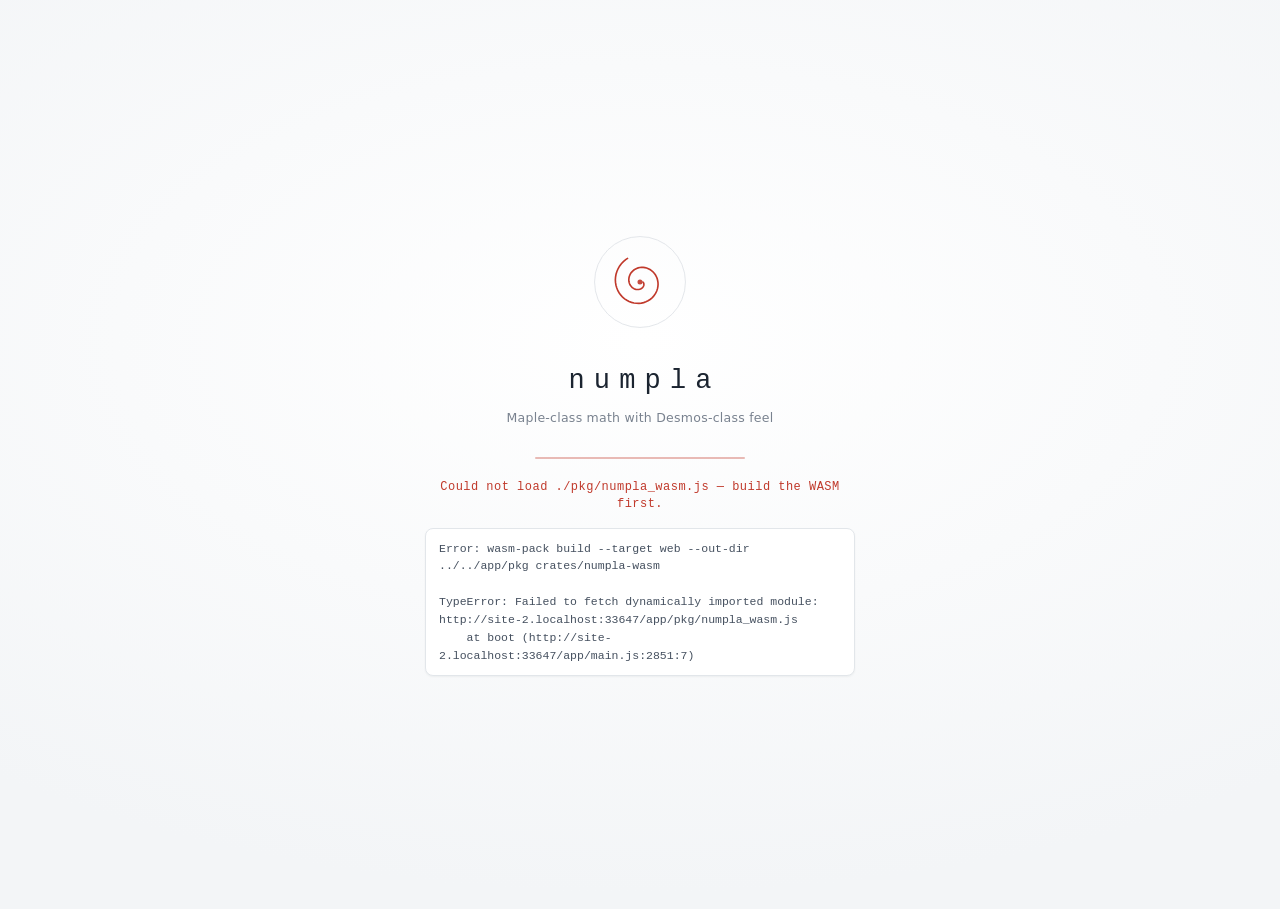
==== commit 93e66c56: "UI v4: the plot becomes the instrument, plus sound t stops being special. There is no t slider and n" ====
--- a/app/index.html
+++ b/app/index.html
@@ -52,6 +52,14 @@
       <span class="stat" title="Rejected steps"><i>rej</i><b id="stat-rejected">—</b></span>
       <span class="stat" title="Right-hand-side evaluations"><i>rhs</i><b id="stat-rhs">—</b></span>
       <span class="stat stat--solve" id="stat-solve">idle</span>
+      <!-- Next to the status, because "what can I type here?" is the question
+           the status raises. -->
+      <button id="info-btn" class="infobtn" type="button"
+              aria-haspopup="dialog" aria-expanded="false" aria-controls="infopanel"
+              title="What can I type here? (F1)">
+        <span aria-hidden="true">?</span>
+        <span class="sr-only">Open the reference</span>
+      </button>
     </div>
   </header>
 
@@ -82,16 +90,48 @@
          aria-orientation="vertical" aria-label="Resize the expression pane"
          title="Drag to resize · arrow keys to nudge"><span class="divider__grip" aria-hidden="true"></span></div>
 
-    <!-- one plot surface -->
+    <!-- One plot surface. Its control strip owns everything that acts on the
+         picture: play/pause, which views are on, and the frame. There is no
+         bottom bar - the plot has that height instead - and no `t` widget:
+         `t` is a row in the system like any other variable. -->
     <section class="pane pane--plot">
       <div class="plot">
         <div class="plot__head">
-          <div class="views" id="views" role="group" aria-label="Plot view">
-            <button class="viewchip is-active" type="button" data-view="time">t–y</button>
-            <button class="viewchip" type="button" data-view="phase">phase</button>
-            <button class="viewchip" type="button" data-view="polar">polar</button>
+          <button id="play" class="playbtn" type="button" aria-label="Play" title="Play / pause (space)">
+            <svg class="icon icon--play" viewBox="0 0 16 16" aria-hidden="true"><path d="M4.5 2.8v10.4L13 8z"/></svg>
+            <svg class="icon icon--pause" viewBox="0 0 16 16" aria-hidden="true"><path d="M4 2.6h3v10.8H4zM9 2.6h3v10.8H9z"/></svg>
+          </button>
+
+          <!-- Independent switches, not a choice: any number may be on. -->
+          <div class="views" id="views" role="group" aria-label="Plot views">
+            <button class="viewchip is-on" type="button" data-view="time" aria-pressed="true">t–y</button>
+            <button class="viewchip" type="button" data-view="phase" aria-pressed="false">phase</button>
+            <button class="viewchip" type="button" data-view="polar" aria-pressed="false">polar</button>
           </div>
-          <div class="legend" id="legend"></div>
+
+          <!-- Hear. Deliberately quiet: sound is a way of looking at a
+               signal, not the headline control. -->
+          <button id="hear-btn" class="framebtn framebtn--hear" type="button"
+                  aria-haspopup="dialog" aria-expanded="false" aria-controls="hearpanel"
+                  title="Listen to a state as sound">
+            <svg class="icon" viewBox="0 0 16 16" aria-hidden="true">
+              <path d="M3.5 6.2h2.3L9 3.4v9.2L5.8 9.8H3.5z" fill="currentColor"/>
+              <path d="M11 5.8a3.4 3.4 0 0 1 0 4.4" fill="none" stroke="currentColor"
+                    stroke-width="1.4" stroke-linecap="round"/>
+            </svg>
+            hear
+          </button>
+
+          <div class="frames">
+            <button id="frame-fit" class="framebtn" type="button"
+                    title="Fit every visible view around its own curve">fit</button>
+            <button id="frame-reset" class="framebtn" type="button"
+                    title="Back to the default frame: −5 to 5 on both axes">−5…5</button>
+          </div>
+
+          <!-- The readout is the legend, and it is where `t` is read: colour,
+               name, value at the playhead. -->
+          <div class="readout" id="readout"></div>
         </div>
         <div class="plot__canvas"><canvas id="canvas"></canvas></div>
       </div>
@@ -99,18 +139,34 @@
 
   </main>
 
-  <!-- Transport. `t` is the one knob with no row to live on - it is the
-       playhead, not a parameter - so it stays here with play/pause and the
-       readout. Every OTHER slider lives on the row that defines it. -->
-  <footer class="controls">
-    <button id="play" class="playbtn" type="button" aria-label="Play" title="Play / pause (space)">
-      <svg class="icon icon--play" viewBox="0 0 16 16" aria-hidden="true"><path d="M4.5 2.8v10.4L13 8z"/></svg>
-      <svg class="icon icon--pause" viewBox="0 0 16 16" aria-hidden="true"><path d="M4 2.6h3v10.8H4zM9 2.6h3v10.8H9z"/></svg>
-    </button>
-    <div class="transport" id="transport"></div>
-    <div class="readout" id="readout"></div>
-  </footer>
-
+</div>
+
+<!-- Hear. A document-level overlay in fixed coordinates, like the other
+     panels, so opening it cannot reflow the workspace. -->
+<div class="hearpanel" id="hearpanel" role="dialog" aria-modal="false"
+     aria-label="Listen to a state" hidden>
+  <div class="hearpanel__head">
+    <span class="hearpanel__title">hear</span>
+    <button class="hearpanel__close" id="hear-close" type="button" aria-label="Close">&#215;</button>
+  </div>
+  <label class="hearpanel__field">
+    <span>state</span>
+    <select id="hear-state"></select>
+  </label>
+  <label class="hearpanel__field">
+    <span>from</span>
+    <input id="hear-from" type="number" step="any">
+  </label>
+  <label class="hearpanel__field">
+    <span>to</span>
+    <input id="hear-to" type="number" step="any">
+  </label>
+  <label class="hearpanel__field">
+    <span>speed</span>
+    <input id="hear-compression" type="number" step="any" min="0.1">
+  </label>
+  <p class="hearpanel__note" id="hear-note">simulation seconds per second of sound</p>
+  <button class="hearpanel__play" id="hear-play" type="button">listen</button>
 </div>
 
 <!-- Demo gallery. Like the slider settings, a document-level overlay in fixed
@@ -133,6 +189,22 @@
   <p class="settings__foot" id="settings-foot">Esc to close</p>
 </div>
 
+<!-- The reference. What the engine supports, searchable by name and by
+     description, with every entry insertable into the document - so it is a way
+     to write and not only a way to read. A document-level overlay, like the
+     other two, so opening it cannot reflow the workspace. -->
+<div class="info" id="infopanel" role="dialog" aria-modal="false"
+     aria-label="What this engine supports" hidden>
+  <div class="info__head">
+    <input id="info-search" class="info__search" type="search" autocomplete="off"
+           spellcheck="false" placeholder="search: sin, noise, symplectic, x'' …"
+           aria-label="Search the reference" aria-controls="info-list">
+    <button id="info-close" class="info__close" type="button" aria-label="Close the reference">×</button>
+  </div>
+  <div class="info__list" id="info-list" role="list" aria-label="Reference entries"></div>
+  <p class="info__foot" id="info-foot"></p>
+</div>
+
 <script type="module" src="./main.js"></script>
 </body>
 </html>
--- a/app/mathfield.css
+++ b/app/mathfield.css
@@ -284,3 +284,62 @@
   background: var(--mf-bg);
   border-color: var(--mf-border-focus);
 }
+
+/* --- completion menu ------------------------------------------------------ */
+
+/* Fixed to the viewport rather than parented to the field: the field scrolls
+   horizontally and clips vertically, and the shell's row may clip too. The menu
+   is transient - any key that is not navigation dismisses it - so it never has
+   to survive a scroll. */
+
+.mf-menu {
+  position: fixed;
+  z-index: 40;
+  min-width: 180px;
+  max-width: 320px;
+  padding: 4px;
+  background: #fff;
+  border: 1px solid #dfe3ea;
+  border-radius: 7px;
+  box-shadow: 0 6px 20px rgba(20, 24, 32, 0.13), 0 1px 3px rgba(20, 24, 32, 0.08);
+  font: 13px/1.35 -apple-system, "Segoe UI", Roboto, Helvetica, Arial, sans-serif;
+  color: #1b1d21;
+  overflow: hidden;
+}
+
+.mf-menu-item {
+  display: flex;
+  align-items: baseline;
+  gap: 10px;
+  padding: 5px 9px;
+  border-radius: 4px;
+  cursor: pointer;
+  white-space: nowrap;
+}
+
+.mf-menu-item.is-selected { background: #eef3fc; }
+
+.mf-menu-label {
+  font-family: "Cambria Math", Cambria, "STIX Two Math", "Times New Roman", serif;
+  font-size: 15px;
+  flex: 0 0 auto;
+}
+
+.mf-menu-item.is-selected .mf-menu-label { color: #2f6fd0; }
+
+.mf-menu-hint {
+  color: #8b9099;
+  font-size: 11.5px;
+  flex: 1 1 auto;
+  text-align: right;
+  overflow: hidden;
+  text-overflow: ellipsis;
+}
+
+.mf-menu-more {
+  padding: 4px 9px 3px;
+  color: #a2a7b0;
+  font-size: 11.5px;
+  border-top: 1px solid #f0f2f6;
+  margin-top: 2px;
+}
--- a/app/styles.css
+++ b/app/styles.css
@@ -53,7 +53,7 @@
 
   /* the fixed geometry of the shell */
   --topbar-h:   52px;
-  --controls-h: 66px;   /* transport only: play, t, readout */
+  --plothead-h: 42px;   /* the plot's control strip: play, views, frame */
   --div-w:      9px;
   --doc-w:      348px;   /* driven by the divider; persisted in localStorage */
 }
@@ -217,10 +217,12 @@
    App shell + entrance
    ============================================================ */
 
+/* Two rows, not three: the transport moved onto the plot's own control strip
+   and the bottom bar is gone, so the workspace has that height. */
 .app {
   height: 100%;
   display: grid;
-  grid-template-rows: var(--topbar-h) minmax(0, 1fr) var(--controls-h);
+  grid-template-rows: var(--topbar-h) minmax(0, 1fr);
   overflow: hidden;
   opacity: 0;
   transform: translateY(14px) scale(.988);
@@ -232,10 +234,9 @@
 
 body.ready .app { opacity: 1; transform: none; }
 
-/* staggered settle of the three regions */
+/* staggered settle of the two regions */
 body.ready .topbar    { animation: settle 620ms var(--ease) 260ms both; }
 body.ready .workspace { animation: settle 700ms var(--ease) 340ms both; }
-body.ready .controls  { animation: settle 700ms var(--ease) 430ms both; }
 
 @keyframes settle {
   from { opacity: 0; transform: translateY(8px); }
@@ -246,7 +247,7 @@
   .loader, .app { transition-duration: 140ms; transition-delay: 0ms; }
   body.ready .app { transform: none; }
   .loader__spiral, .loader__bar, .loader__inner,
-  body.ready .topbar, body.ready .workspace, body.ready .controls {
+  body.ready .topbar, body.ready .workspace {
     animation: none !important;
   }
   body.ready .loader { transform: none; filter: none; }
@@ -649,18 +650,22 @@
 
 .plot {
   display: grid;
-  grid-template-rows: 46px minmax(0, 1fr);
+  grid-template-rows: var(--plothead-h) minmax(0, 1fr);
   min-height: 0;
   overflow: hidden;
 }
 
+/* One fixed strip. Every control that acts on the picture is here: play/pause,
+   which views are on, and the frame. A fixed height, so nothing in it can ever
+   change the size of the canvas below. */
 .plot__head {
   display: flex;
   align-items: center;
-  justify-content: space-between;
-  gap: 16px;
-  padding: 0 20px;
+  gap: 12px;
+  height: var(--plothead-h);
+  padding: 0 16px 0 18px;
   border-bottom: 1px solid var(--line-soft);
+  min-width: 0;
   overflow: hidden;
 }
 
@@ -673,6 +678,7 @@
   display: block;
   width: 100%;
   height: 100%;
+  touch-action: none;   /* the pointer gestures are pan / scale / zoom */
 }
 
 /* -- view chips -------------------------------------------- */
@@ -704,60 +710,65 @@
 }
 .viewchip:hover { color: var(--text); }
 
-.viewchip.is-active {
+/* ON, not "the one selected": each chip is its own switch. */
+.viewchip.is-on {
   background: var(--paper);
   color: var(--accent);
   box-shadow: var(--shadow-1);
 }
 
-/* Disabled chips stay visible but muted - they are the discovery
-   mechanism, so they are never hidden. */
+/* A view the model cannot support stays visible but muted - it is how the
+   capability is discovered, so it is never hidden. If it was already on when
+   support went away it stays on (and says why on the canvas): nothing is ever
+   switched off on the user's behalf. */
 .viewchip.is-off {
   color: #bcc2cb;
   cursor: not-allowed;
 }
 .viewchip.is-off:hover { color: #bcc2cb; }
-
-.legend {
-  display: flex;
-  gap: 14px;
+.viewchip.is-on.is-off {
+  background: var(--paper);
+  color: #b6bcc6;
+  box-shadow: var(--shadow-1);
+  cursor: pointer;
+}
+
+/* -- the frame controls ------------------------------------- */
+
+.frames { display: inline-flex; gap: 4px; flex: 0 0 auto; }
+
+.framebtn {
+  appearance: none;
+  padding: 3px 10px;
+  border: 1px solid var(--line);
+  border-radius: 999px;
+  background: var(--paper);
+  color: var(--muted);
   font-family: var(--mono);
-  font-size: 11.5px;
-  overflow: hidden;
+  font-size: 11px;
+  letter-spacing: .02em;
+  cursor: pointer;
   white-space: nowrap;
-}
-.legend__item { display: inline-flex; align-items: center; gap: 7px; color: var(--text-2); }
-.legend__swatch { width: 9px; height: 9px; border-radius: 2px; flex: 0 0 auto; }
+  transition: color 160ms var(--ease), border-color 160ms var(--ease),
+              background-color 160ms var(--ease);
+}
+.framebtn:hover { color: var(--accent); border-color: var(--accent-line); background: var(--accent-tint); }
+/* Lit while the frame is NOT the default one: the way back is visible
+   exactly when there is something to go back from. */
+.framebtn.is-live { color: var(--accent); border-color: var(--accent-line); }
 
 /* ============================================================
-   Transport - play/pause, the t slider, the readout
-
-   `t` is the only slider here. Parameter sliders belong to the
-   rows that define them (see .row__knob), which is where the
-   number they drive is written.
+   Play/pause - the only transport control left
+
+   There is no `t` widget. `t` is a row in the System pane like
+   any other variable (`t = [0, 20]` says what the span is), and
+   its slider lives on that row exactly like `k`'s does.
    ============================================================ */
-
-.controls {
-  height: var(--controls-h);
-  display: flex;
-  align-items: center;
-  gap: 18px;
-  padding: 0 20px;
-  border-top: 1px solid var(--line);
-  background: var(--paper);
-  overflow: hidden;
-}
-
-.transport {
-  flex: 1 1 auto;
-  min-width: 0;
-  max-width: 560px;
-}
 
 .playbtn {
   flex: 0 0 auto;
-  width: 28px;
-  height: 28px;
+  width: 24px;
+  height: 24px;
   display: grid;
   place-items: center;
   border-radius: 50%;
@@ -776,6 +787,8 @@
 .playbtn.is-playing .icon--play  { display: none; }
 .playbtn.is-playing .icon--pause { display: block; }
 
+/* The readout doubles as the legend - the same colour, the same name, plus the
+   value at the playhead - so the plot needs only one of them. */
 .readout {
   flex: 1 1 auto;
   display: flex;
@@ -790,7 +803,7 @@
   display: inline-flex;
   align-items: baseline;
   gap: 8px;
-  padding: 3px 11px;
+  padding: 2px 10px;
   border-radius: 999px;
   border: 1px solid var(--line);
   background: var(--paper-2);
@@ -803,65 +816,8 @@
 .chip__name { color: var(--muted); }
 .chip__val { color: var(--text); font-variant-numeric: tabular-nums; }
 
-/* -- the t slider ------------------------------------------ */
-
-.slider {
-  min-width: 0;
-  padding: 2px 0 4px;
-  border-radius: var(--r-sm);
-  transition: background-color 160ms var(--ease);
-}
-.slider.is-open { background: var(--accent-tint); }
-
-.slider__top {
-  display: flex;
-  align-items: baseline;
-  gap: 8px;
-  height: 20px;
-}
-
-.slider__name {
-  appearance: none;
-  border: 0;
-  padding: 0 2px;
-  background: transparent;
-  font-family: var(--mono);
-  font-size: 13px;
-  color: var(--text);
-  cursor: pointer;
-  border-bottom: 1px dotted var(--line-strong);
-  transition: color 160ms var(--ease), border-color 160ms var(--ease);
-}
-.slider__name:hover { color: var(--accent); border-bottom-color: var(--accent-line); }
-.slider.is-open .slider__name { color: var(--accent); border-bottom-color: var(--accent); }
-
-.slider__value {
-  flex: 1 1 auto;
-  min-width: 0;
-  font-family: var(--mono);
-  font-size: 12.5px;
-  color: var(--text-2);
-  font-variant-numeric: tabular-nums;
-  white-space: nowrap;
-  overflow: hidden;
-}
-
-.slider__gear {
-  flex: 0 0 auto;
-  width: 20px;
-  height: 18px;
-  display: grid;
-  place-items: center;
-  border: 0;
-  border-radius: 5px;
-  background: transparent;
-  color: #b8bfc9;
-  cursor: pointer;
-  transition: color 160ms var(--ease), background-color 160ms var(--ease);
-}
-.slider__gear:hover { color: var(--accent); background: var(--accent-tint); }
-.slider__gear svg { width: 13px; height: 13px; fill: currentColor; }
-.slider.is-open .slider__gear { color: var(--accent); }
+/* There is no `.slider` any more: every slider in the app is a `.knob` on the
+   row that defines its variable, `t` included. See .row__knob above. */
 
 /* -- range input, restyled for paper ----------------------- */
 
@@ -989,13 +945,14 @@
    ============================================================ */
 
 @media (max-width: 1080px) {
-  .legend { display: none; }
+  .framebtn { padding: 3px 8px; }
 }
 
 @media (max-width: 900px) {
   .readout { display: none; }
   .telemetry .stat { display: none; }
   .telemetry .stat--solve { display: inline-flex; }
+  .info { width: calc(100vw - 20px); }
 }
 
 @media (max-width: 760px) {
@@ -1092,3 +1049,285 @@
   border: 1px solid var(--line-soft);
   background: var(--paper-2);
 }
+
+/* ── the reference ──────────────────────────────────────────────────────
+   "What can I type here?" used to be answerable only by reading the Rust
+   source. It is a searchable list next to the solve status, and every entry
+   is insertable, so it is a way to write and not only a way to read. Like
+   the other two overlays it is fixed-position: opening it cannot reflow the
+   workspace. */
+
+.sr-only {
+  position: absolute;
+  width: 1px; height: 1px;
+  margin: -1px; padding: 0;
+  overflow: hidden;
+  clip: rect(0 0 0 0);
+  white-space: nowrap;
+  border: 0;
+}
+
+.infobtn {
+  flex: 0 0 auto;
+  width: 22px;
+  height: 22px;
+  display: inline-grid;
+  place-items: center;
+  padding: 0;
+  border: 1px solid var(--line-strong);
+  border-radius: 50%;
+  background: var(--paper);
+  color: var(--muted);
+  font: inherit;
+  font-size: 12px;
+  line-height: 1;
+  cursor: pointer;
+  transition: color 160ms var(--ease), border-color 160ms var(--ease),
+              background-color 160ms var(--ease);
+}
+.infobtn:hover { color: var(--accent); border-color: var(--accent-line); background: var(--accent-tint); }
+.infobtn[aria-expanded="true"] {
+  color: var(--accent);
+  border-color: var(--accent);
+  background: var(--accent-tint);
+}
+
+.info {
+  position: fixed;
+  z-index: 80;
+  width: 440px;
+  max-width: calc(100vw - 20px);
+  max-height: min(560px, calc(100vh - 90px));
+  display: flex;
+  flex-direction: column;
+  border: 1px solid var(--line-strong);
+  border-radius: var(--r);
+  background: var(--paper);
+  box-shadow: var(--shadow-2);
+  animation: pop 150ms var(--ease) both;
+  overflow: hidden;
+}
+.info[hidden] { display: none; }
+
+.info__head {
+  display: flex;
+  align-items: center;
+  gap: 8px;
+  padding: 10px 10px 9px 12px;
+  border-bottom: 1px solid var(--line-soft);
+  background: var(--paper-2);
+}
+
+.info__search {
+  flex: 1 1 auto;
+  min-width: 0;
+  font-family: var(--mono);
+  font-size: 12.5px;
+  color: var(--text);
+  background: var(--paper);
+  border: 1px solid var(--line);
+  border-radius: 7px;
+  padding: 6px 9px;
+  transition: border-color 160ms var(--ease), box-shadow 160ms var(--ease);
+}
+.info__search::placeholder { color: var(--faint); }
+.info__search:focus {
+  outline: none;
+  border-color: var(--accent-line);
+  box-shadow: 0 0 0 3px var(--accent-tint);
+}
+
+.info__close {
+  flex: 0 0 auto;
+  width: 24px; height: 24px;
+  display: grid; place-items: center;
+  border: 0;
+  border-radius: 6px;
+  background: transparent;
+  color: #c2c8d1;
+  font-size: 16px;
+  line-height: 1;
+  cursor: pointer;
+  transition: color 140ms var(--ease), background-color 140ms var(--ease);
+}
+.info__close:hover { color: var(--error); background: var(--error-tint); }
+
+.info__list {
+  flex: 1 1 auto;
+  min-height: 0;
+  overflow-y: auto;
+  padding: 4px 0 8px;
+  scrollbar-width: thin;
+  scrollbar-color: #dde1e6 transparent;
+}
+.info__list::-webkit-scrollbar { width: 10px; }
+.info__list::-webkit-scrollbar-thumb {
+  background: #dde1e6;
+  border: 3px solid var(--paper);
+  border-radius: 999px;
+}
+
+.info__group {
+  position: sticky;
+  top: 0;
+  z-index: 1;
+  padding: 9px 14px 5px;
+  background: var(--paper);
+  font-size: 10px;
+  font-weight: 600;
+  letter-spacing: .14em;
+  text-transform: uppercase;
+  color: var(--faint);
+}
+
+.info__note {
+  padding: 0 14px 6px;
+  font-size: 11px;
+  color: var(--muted);
+}
+
+/* One entry: signature, description, and the two ways to take it with you. */
+.entry {
+  display: grid;
+  grid-template-columns: minmax(0, 1fr) auto auto;
+  align-items: baseline;
+  gap: 2px 8px;
+  width: 100%;
+  padding: 6px 12px 6px 14px;
+  border: 0;
+  border-left: 2px solid transparent;
+  background: none;
+  text-align: left;
+  font: inherit;
+  color: var(--text);
+  cursor: pointer;
+  transition: background-color 110ms var(--ease), border-color 110ms var(--ease);
+}
+.entry:hover { background: var(--paper-2); }
+.entry.is-sel { background: var(--paper-2); border-left-color: var(--accent-line); }
+.entry:focus-visible { outline: 2px solid var(--accent); outline-offset: -2px; }
+
+.entry__sig {
+  grid-column: 1;
+  font-family: var(--mono);
+  font-size: 12.5px;
+  color: var(--text);
+  min-width: 0;
+  overflow-wrap: anywhere;
+}
+.entry.is-live .entry__sig { color: var(--accent); }
+
+.entry__desc {
+  grid-column: 1 / -1;
+  grid-row: 2;
+  font-size: 11.5px;
+  line-height: 1.4;
+  color: var(--muted);
+  min-width: 0;
+}
+
+.entry__act {
+  grid-row: 1;
+  flex: 0 0 auto;
+  padding: 2px 8px;
+  border: 1px solid var(--line);
+  border-radius: 999px;
+  background: var(--paper);
+  color: var(--faint);
+  font: inherit;
+  font-size: 10.5px;
+  line-height: 15px;
+  cursor: pointer;
+  opacity: 0;
+  transition: opacity 120ms var(--ease), color 140ms var(--ease),
+              border-color 140ms var(--ease), background-color 140ms var(--ease);
+}
+.entry:hover .entry__act,
+.entry.is-sel .entry__act,
+.entry__act:focus-visible { opacity: 1; }
+.entry__act:hover { color: var(--accent); border-color: var(--accent-line); background: var(--accent-tint); }
+
+.info__empty {
+  padding: 20px 14px;
+  text-align: center;
+  font-size: 12px;
+  color: var(--faint);
+}
+
+.info__foot {
+  flex: 0 0 auto;
+  margin: 0;
+  padding: 8px 14px;
+  border-top: 1px solid var(--line-soft);
+  background: var(--paper-2);
+  font-size: 10.5px;
+  color: var(--faint);
+  white-space: nowrap;
+  overflow: hidden;
+  text-overflow: ellipsis;
+}
+
+/* `t` in the readout: the playhead's own number. No series colour, because it
+   is not a series - it is the row `t = [0, 20]` saying where you are in it. */
+.chip--t .chip__dot {
+  background: transparent;
+  border: 1px solid var(--line-strong);
+}
+.chip--t .chip__name { color: var(--accent); }
+
+/* ── hear ───────────────────────────────────────────────────────────────
+   Sound is a way of looking at a signal, so the control sits quietly with
+   the view switches, and its panel is a fixed-position overlay like every
+   other panel here — opening it must not reflow the workspace. */
+
+.framebtn--hear { display: inline-flex; align-items: center; gap: 5px; }
+.framebtn--hear .icon { width: 13px; height: 13px; }
+.framebtn--hear.is-on { color: var(--accent); border-color: var(--accent-line); background: var(--accent-tint); }
+
+.hearpanel {
+  position: fixed;
+  z-index: 70;
+  width: 232px;
+  padding: 12px 14px 12px;
+  border: 1px solid var(--line-strong);
+  border-radius: var(--r);
+  background: var(--paper);
+  box-shadow: var(--shadow-2);
+  animation: pop 150ms var(--ease) both;
+}
+.hearpanel[hidden] { display: none; }
+
+.hearpanel__head { display: flex; align-items: center; margin-bottom: 9px; }
+.hearpanel__title {
+  font-size: 11px; letter-spacing: .07em; text-transform: uppercase; color: var(--muted);
+}
+.hearpanel__close {
+  margin-left: auto; padding: 0 4px; font-size: 15px; line-height: 1;
+  color: var(--muted); background: none; border: 0; cursor: pointer;
+}
+.hearpanel__close:hover { color: var(--text); }
+
+.hearpanel__field {
+  display: grid; grid-template-columns: 52px 1fr; align-items: center;
+  gap: 8px; margin-bottom: 6px; font-size: 12px; color: var(--text-2);
+}
+.hearpanel__field input,
+.hearpanel__field select {
+  width: 100%; padding: 4px 6px; font: inherit; font-size: 12px;
+  color: var(--text); background: var(--paper-2);
+  border: 1px solid var(--line); border-radius: 6px;
+}
+.hearpanel__field input:focus-visible,
+.hearpanel__field select:focus-visible { outline: 2px solid var(--accent); outline-offset: 1px; }
+
+.hearpanel__note {
+  margin: 8px 0 10px; font-size: 11px; line-height: 1.4; color: var(--muted);
+  min-height: 2.8em;   /* reserved, so a message can never resize the panel */
+}
+.hearpanel__play {
+  width: 100%; padding: 6px 0; font: inherit; font-size: 12.5px;
+  color: var(--accent); background: var(--accent-tint);
+  border: 1px solid var(--accent-line); border-radius: 7px; cursor: pointer;
+}
+.hearpanel__play:hover { background: var(--paper-2); }
+.hearpanel__play:focus-visible { outline: 2px solid var(--accent); outline-offset: 2px; }
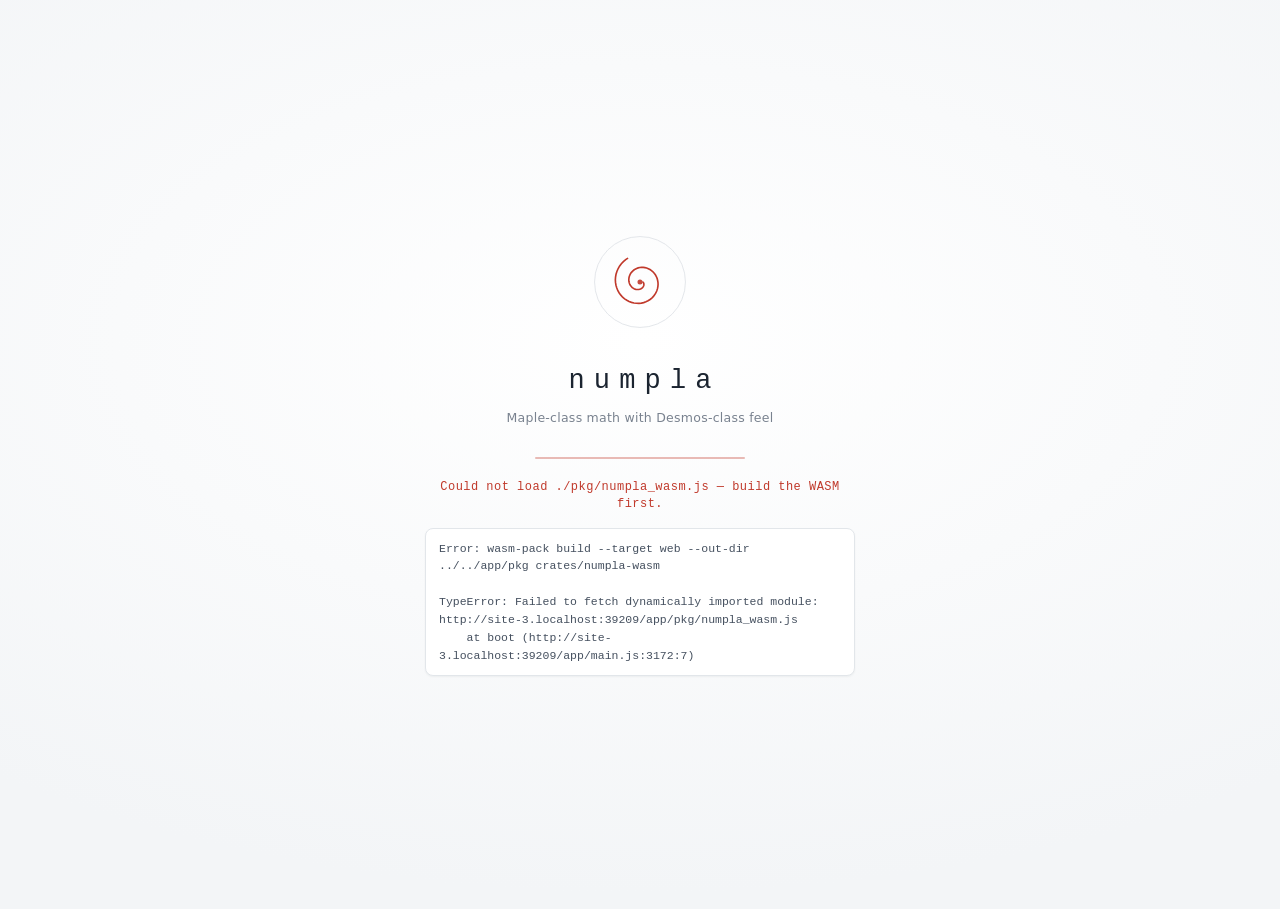
==== commit 3418f251: "UI v5: the visible window is the query t was a slider, then a row, and it was useless both times. Th" ====
--- a/app/index.html
+++ b/app/index.html
@@ -90,24 +90,25 @@
          aria-orientation="vertical" aria-label="Resize the expression pane"
          title="Drag to resize · arrow keys to nudge"><span class="divider__grip" aria-hidden="true"></span></div>
 
-    <!-- One plot surface. Its control strip owns everything that acts on the
-         picture: play/pause, which views are on, and the frame. There is no
-         bottom bar - the plot has that height instead - and no `t` widget:
-         `t` is a row in the system like any other variable. -->
+    <!-- One plot surface, one frame, every enabled view drawn into it. The
+         control strip owns everything that acts on the picture: the
+         integrator, the views menu, the frame. There is no bottom bar - the
+         plot has that height instead - and no `t` anything: the visible window
+         IS the integration span (docs/ui-v5.md). -->
     <section class="pane pane--plot">
       <div class="plot">
         <div class="plot__head">
-          <button id="play" class="playbtn" type="button" aria-label="Play" title="Play / pause (space)">
-            <svg class="icon icon--play" viewBox="0 0 16 16" aria-hidden="true"><path d="M4.5 2.8v10.4L13 8z"/></svg>
-            <svg class="icon icon--pause" viewBox="0 0 16 16" aria-hidden="true"><path d="M4 2.6h3v10.8H4zM9 2.6h3v10.8H9z"/></svg>
-          </button>
-
-          <!-- Independent switches, not a choice: any number may be on. -->
-          <div class="views" id="views" role="group" aria-label="Plot views">
-            <button class="viewchip is-on" type="button" data-view="time" aria-pressed="true">t–y</button>
-            <button class="viewchip" type="button" data-view="phase" aria-pressed="false">phase</button>
-            <button class="viewchip" type="button" data-view="polar" aria-pressed="false">polar</button>
-          </div>
+          <!-- Discrete versus continuous. The thing worth reaching for
+               constantly, so it gets the width the view chips used to spend.
+               Filled from Model.methods() - never a hard-coded list. -->
+          <div class="modes" id="methods" role="group" aria-label="Integrator"></div>
+
+          <!-- The views are a menu, not three permanent chips: everything the
+               model supports is on already, so this is the way to turn one
+               OFF. -->
+          <button id="views-btn" class="framebtn" type="button"
+                  aria-haspopup="menu" aria-expanded="false" aria-controls="viewmenu"
+                  title="Which views are drawn">views</button>
 
           <!-- Hear. Deliberately quiet: sound is a way of looking at a
                signal, not the headline control. -->
@@ -129,8 +130,8 @@
                     title="Back to the default frame: −5 to 5 on both axes">−5…5</button>
           </div>
 
-          <!-- The readout is the legend, and it is where `t` is read: colour,
-               name, value at the playhead. -->
+          <!-- The readout is the legend: colour, name, and the value at the
+               right-hand edge of the window. -->
           <div class="readout" id="readout"></div>
         </div>
         <div class="plot__canvas"><canvas id="canvas"></canvas></div>
@@ -173,12 +174,18 @@
      coordinates, so opening it cannot resize or reflow the workspace. -->
 <div class="demomenu" id="demomenu" role="menu" aria-label="Demos" hidden></div>
 
+<!-- Which views are drawn. An overlay for the same reason as every other panel
+     here: opening it must not reflow the workspace. Its contents are built from
+     the plot's own view vocabulary, so a view added to plot.js appears here
+     without an edit to this file. -->
+<div class="viewmenu" id="viewmenu" role="menu" aria-label="Plot views" hidden></div>
+
 <!-- Slider range settings. A document-level overlay, positioned in fixed
      coordinates, so opening it can never resize or reflow anything. -->
 <div class="settings" id="slider-settings" role="dialog" aria-modal="false"
      aria-label="Slider range" hidden>
   <div class="settings__head">
-    <span class="settings__name" id="settings-name">t</span>
+    <span class="settings__name" id="settings-name">k</span>
     <span class="settings__hint">range &amp; step</span>
   </div>
   <div class="settings__grid">
--- a/app/styles.css
+++ b/app/styles.css
@@ -311,6 +311,15 @@
 }
 .stat--solve.is-ok  { color: var(--accent); border-color: var(--accent-line); background: var(--accent-tint); }
 .stat--solve.is-bad { color: var(--error);  border-color: var(--error-line);  background: var(--error-tint); }
+/* GRAY-NOT-RED, APPLIED TO THE SOLVE. A document waiting on a name that has
+   not been typed yet is incomplete, not wrong - the same rule the rows obey,
+   and the last good curve stays on screen underneath it. */
+.stat--solve.is-wait {
+  color: var(--muted);
+  border-color: var(--line-strong);
+  background: var(--paper-3);
+  font-style: italic;
+}
 
 /* ============================================================
    Workspace - three fixed tracks: doc | divider | plot
@@ -394,10 +403,15 @@
 
 /* -- the row list ------------------------------------------ */
 
+/* A system is read as a BLOCK. Every row pushed off the bottom costs more than
+   the breathing room between rows gains, so the spacing here is deliberately
+   tight (docs/ui-v5.md). The reserved diagnostic line is still reserved - it is
+   just shorter - so nothing has started moving while you type. */
+
 .rows {
   overflow-y: auto;
   overflow-x: hidden;
-  padding: 10px 0 14px;
+  padding: 6px 0 10px;
   scrollbar-gutter: stable;
 }
 
@@ -408,7 +422,7 @@
   grid-template-rows: auto auto auto;   /* field · reserved line · knob */
   align-items: start;
   column-gap: 4px;
-  padding: 5px 12px 5px 0;
+  padding: 1px 12px 1px 0;
   border-left: 2px solid transparent;
   transition: background-color 160ms var(--ease), border-color 160ms var(--ease);
 }
@@ -418,7 +432,7 @@
 
 .row__idx {
   grid-row: 1;
-  padding-top: 15px;
+  padding-top: 11px;
   text-align: right;
   font-family: var(--mono);
   font-size: 10.5px;
@@ -463,7 +477,7 @@
 
 .row__del {
   grid-row: 1;
-  margin-top: 7px;
+  margin-top: 4px;
   width: 22px;
   height: 22px;
   display: grid;
@@ -493,15 +507,15 @@
   display: flex;
   align-items: center;
   gap: 8px;
-  min-height: 16px;
+  min-height: 13px;
 }
 
 .row__msg {
   flex: 1 1 auto;
   min-width: 0;
   padding: 0 4px;
-  font-size: 11px;
-  line-height: 16px;
+  font-size: 10.5px;
+  line-height: 13px;
   color: var(--faint);
   white-space: nowrap;
   overflow: hidden;
@@ -510,20 +524,49 @@
 /* THE RULE: "pending" is incomplete-not-wrong. Muted, never red. */
 .row.is-pending .row__msg { color: var(--muted); }
 .row.is-error   .row__msg { color: var(--error); }
+
+/* THE SUGGESTION, WHERE THE PROBLEM IS.
+   A row that is waiting on something carries the answer next to the sentence
+   that says so — in the line it already reserves, so it appearing shifts
+   nothing. It is the compiler's own proposal rendered verbatim: one obvious
+   row, never a menu of clever ones. Tinted rather than dashed, because unlike
+   the slider offer this one is an answer to a question already on screen. */
+.row__fix {
+  flex: 0 0 auto;
+  height: 14px;
+  padding: 0 8px;
+  border: 1px solid var(--accent-line);
+  border-radius: 999px;
+  background: var(--accent-tint);
+  color: var(--accent);
+  font-family: var(--mono);
+  font-size: 10px;
+  line-height: 12px;
+  letter-spacing: .01em;
+  cursor: pointer;
+  white-space: nowrap;
+  transition: color 160ms var(--ease), border-color 160ms var(--ease),
+              background-color 160ms var(--ease);
+}
+.row__fix:hover { color: var(--paper); background: var(--accent); border-color: var(--accent); }
+.row__fix:active { transform: translateY(.5px); }
+.row__fix:focus-visible { outline: 2px solid var(--accent); outline-offset: 1px; }
+/* An author rule beats the UA's [hidden] rule, so say it explicitly. */
+.row__fix[hidden] { display: none; }
 
 /* The offer: "this number could be worth turning". Dashed, quiet, and living
    inside the line the row already reserves. */
 .row__offer {
   flex: 0 0 auto;
-  height: 16px;
+  height: 13px;
   padding: 0 8px;
   border: 1px dashed var(--line-strong);
   border-radius: 999px;
   background: transparent;
   color: var(--faint);
   font: inherit;
-  font-size: 10.5px;
-  line-height: 14px;
+  font-size: 10px;
+  line-height: 11px;
   letter-spacing: .01em;
   cursor: pointer;
   white-space: nowrap;
@@ -655,9 +698,9 @@
   overflow: hidden;
 }
 
-/* One fixed strip. Every control that acts on the picture is here: play/pause,
-   which views are on, and the frame. A fixed height, so nothing in it can ever
-   change the size of the canvas below. */
+/* One fixed strip. Every control that acts on the picture is here: the
+   integrator, the views menu, and the frame. A fixed height, so nothing in it
+   can ever change the size of the canvas below. */
 .plot__head {
   display: flex;
   align-items: center;
@@ -681,9 +724,12 @@
   touch-action: none;   /* the pointer gestures are pan / scale / zoom */
 }
 
-/* -- view chips -------------------------------------------- */
-
-.views {
+/* -- the integrator switch ---------------------------------
+   The space the view chips used to spend now belongs to the thing worth
+   reaching for constantly: discrete versus continuous. One choice, always
+   visible, the live one legible at a glance. */
+
+.modes {
   display: inline-flex;
   gap: 2px;
   padding: 3px;
@@ -693,45 +739,104 @@
   flex: 0 0 auto;
 }
 
-.viewchip {
+.modechip {
   appearance: none;
   border: 0;
   border-radius: 999px;
-  padding: 4px 13px;
+  padding: 4px 12px;
   background: transparent;
   color: var(--muted);
-  font: inherit;
-  font-size: 12px;
+  font-family: var(--mono);
+  font-size: 11.5px;
   letter-spacing: .01em;
   cursor: pointer;
   white-space: nowrap;
   transition: color 160ms var(--ease), background-color 160ms var(--ease),
               box-shadow 160ms var(--ease);
 }
-.viewchip:hover { color: var(--text); }
-
-/* ON, not "the one selected": each chip is its own switch. */
-.viewchip.is-on {
+.modechip:hover { color: var(--text); }
+
+/* THE one that is integrating. Not "selected": this is a choice, and exactly
+   one of them produced the curve on screen. */
+.modechip.is-on {
   background: var(--paper);
   color: var(--accent);
   box-shadow: var(--shadow-1);
 }
 
-/* A view the model cannot support stays visible but muted - it is how the
-   capability is discovered, so it is never hidden. If it was already on when
-   support went away it stays on (and says why on the canvas): nothing is ever
-   switched off on the user's behalf. */
-.viewchip.is-off {
-  color: #bcc2cb;
-  cursor: not-allowed;
-}
-.viewchip.is-off:hover { color: #bcc2cb; }
-.viewchip.is-on.is-off {
+/* A symplectic method on a document with no second-order rows. Dimmed, never
+   removed and never disabled: the click is allowed, and the engine's refusal -
+   which names the row and the fix - is drawn on the plot. Hiding the entry
+   would hide the whole lesson. */
+.modechip.is-unavailable { color: #c3c8d0; }
+.modechip.is-unavailable:hover { color: var(--text-2); }
+
+/* It was clicked, and it was refused. The plot carries the sentence. */
+.modechip.is-refused {
+  background: var(--error-tint);
+  color: var(--error);
+  box-shadow: none;
+}
+
+/* -- the views menu ----------------------------------------
+   Three chips spending permanent width to say what is already on screen was
+   a poor trade. Everything the model supports is on; this is how you turn one
+   off. Fixed-position, like every other panel here. */
+
+.viewmenu {
+  position: fixed;
+  z-index: 70;
+  width: 246px;
+  padding: 6px;
+  border: 1px solid var(--line-strong);
+  border-radius: var(--r);
   background: var(--paper);
-  color: #b6bcc6;
-  box-shadow: var(--shadow-1);
+  box-shadow: var(--shadow-2);
+  animation: pop 150ms var(--ease) both;
+}
+.viewmenu[hidden] { display: none; }
+
+.viewitem {
+  display: grid;
+  grid-template-columns: 16px minmax(0, 1fr);
+  align-items: baseline;
+  gap: 2px 6px;
+  width: 100%;
+  padding: 7px 9px;
+  text-align: left;
+  font: inherit;
+  color: var(--text);
+  background: none;
+  border: 0;
+  border-radius: 8px;
   cursor: pointer;
-}
+  transition: background 110ms var(--ease);
+}
+.viewitem:hover { background: var(--paper-2); }
+.viewitem:focus-visible { outline: 2px solid var(--accent); outline-offset: -2px; }
+
+.viewitem__mark {
+  grid-column: 1;
+  font-size: 11px;
+  color: var(--accent);
+}
+.viewitem__name {
+  grid-column: 2;
+  font-family: var(--mono);
+  font-size: 12.5px;
+}
+.viewitem__why {
+  grid-column: 2;
+  font-size: 11px;
+  color: var(--muted);
+}
+.viewitem.is-on .viewitem__name { color: var(--accent); }
+
+/* A view the model cannot support is listed with the reason rather than
+   hidden - that is how the capability is discovered. */
+.viewitem.is-off { cursor: not-allowed; }
+.viewitem.is-off .viewitem__name { color: #bcc2cb; }
+.viewitem.is-off:hover { background: transparent; }
 
 /* -- the frame controls ------------------------------------- */
 
@@ -758,37 +863,15 @@
 .framebtn.is-live { color: var(--accent); border-color: var(--accent-line); }
 
 /* ============================================================
-   Play/pause - the only transport control left
-
-   There is no `t` widget. `t` is a row in the System pane like
-   any other variable (`t = [0, 20]` says what the span is), and
-   its slider lives on that row exactly like `k`'s does.
+   There is no transport control, because there is no `t`.
+
+   The visible window IS the integration span: pan or zoom the
+   horizontal axis and the model re-solves over what you are
+   looking at. No slider, no playhead, no play button.
    ============================================================ */
 
-.playbtn {
-  flex: 0 0 auto;
-  width: 24px;
-  height: 24px;
-  display: grid;
-  place-items: center;
-  border-radius: 50%;
-  border: 1px solid var(--line-strong);
-  background: var(--paper);
-  color: var(--text-2);
-  cursor: pointer;
-  transition: color 200ms var(--ease), border-color 200ms var(--ease),
-              background-color 200ms var(--ease), transform 200ms var(--ease);
-}
-.playbtn:hover { color: var(--accent); border-color: var(--accent-line); background: var(--accent-tint); }
-.playbtn:active { transform: scale(.93); }
-.playbtn .icon { width: 12px; height: 12px; fill: currentColor; grid-area: 1 / 1; }
-.playbtn .icon--pause { display: none; }
-.playbtn.is-playing { color: var(--accent); border-color: var(--accent-line); background: var(--accent-tint); }
-.playbtn.is-playing .icon--play  { display: none; }
-.playbtn.is-playing .icon--pause { display: block; }
-
 /* The readout doubles as the legend - the same colour, the same name, plus the
-   value at the playhead - so the plot needs only one of them. */
+   value at the right-hand edge of the window - so the plot needs only one. */
 .readout {
   flex: 1 1 auto;
   display: flex;
@@ -1267,14 +1350,6 @@
   text-overflow: ellipsis;
 }
 
-/* `t` in the readout: the playhead's own number. No series colour, because it
-   is not a series - it is the row `t = [0, 20]` saying where you are in it. */
-.chip--t .chip__dot {
-  background: transparent;
-  border: 1px solid var(--line-strong);
-}
-.chip--t .chip__name { color: var(--accent); }
-
 /* ── hear ───────────────────────────────────────────────────────────────
    Sound is a way of looking at a signal, so the control sits quietly with
    the view switches, and its panel is a fixed-position overlay like every
@@ -1331,3 +1406,11 @@
 }
 .hearpanel__play:hover { background: var(--paper-2); }
 .hearpanel__play:focus-visible { outline: 2px solid var(--accent); outline-offset: 2px; }
+
+/* A derived row is a measurement of the solution, not more of it — dashed on
+   the plot, and here it reports whether it is holding rather than a value. */
+.chip--derived { font-style: italic; }
+.chip--derived .chip__dot {
+  border-radius: 2px;
+  opacity: .75;
+}
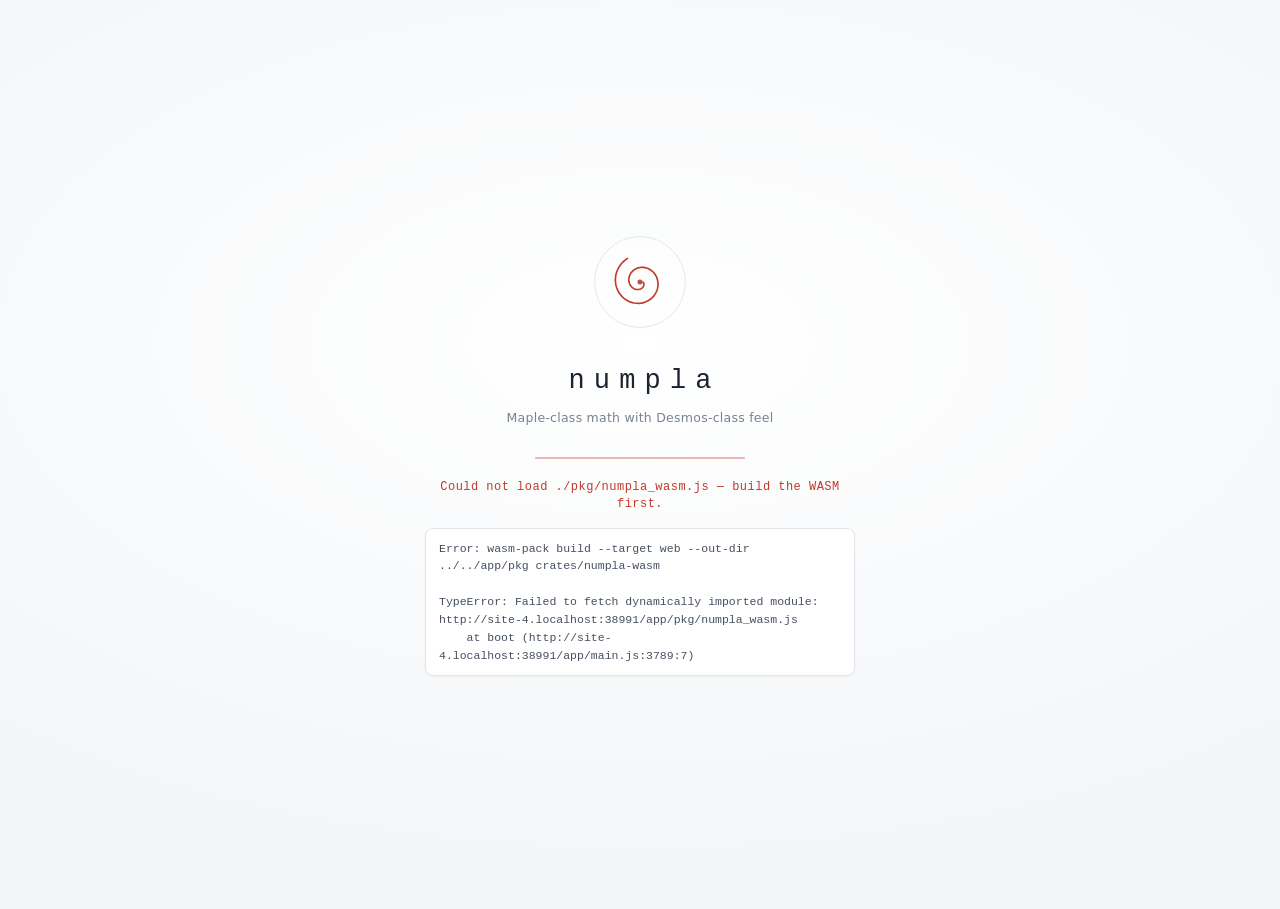
==== commit 2787a965: "Vector fields and seeds: the equation as a field, not one curve Until now the app only ever showed o" ====
--- a/app/index.html
+++ b/app/index.html
@@ -110,6 +110,13 @@
                   aria-haspopup="menu" aria-expanded="false" aria-controls="viewmenu"
                   title="Which views are drawn">views</button>
 
+          <!-- Seeds. With none placed this is the only thing that says the
+               gesture exists, and it carries the reason when the plane is
+               off; with some placed it is how they all go away. -->
+          <button id="seeds-btn" class="framebtn framebtn--seeds" type="button"
+                  aria-disabled="true"
+                  title="click the plane to drop a starting point">seeds</button>
+
           <!-- Hear. Deliberately quiet: sound is a way of looking at a
                signal, not the headline control. -->
           <button id="hear-btn" class="framebtn framebtn--hear" type="button"
--- a/app/mathfield.css
+++ b/app/mathfield.css
@@ -30,8 +30,14 @@
   background: var(--mf-bg);
   border: 1px solid var(--mf-border);
   border-radius: 6px;
-  padding: 0.42em 0.6em;
-  min-height: 1.9em;
+  /* Room for what sits above and below the baseline. A superscript is raised
+     0.62em and a fraction's denominator drops below it, and `overflow-y` can
+     not be `visible` while `overflow-x` is `auto` — CSS promotes it to `auto`
+     too, which would put a second scrollbar on every row. So the box is made
+     tall enough to contain them instead, and the padding is what does it.
+     Trimming this is what clips exponents. */
+  padding: 0.72em 0.6em 0.62em;
+  min-height: 2.5em;
   display: flex;
   align-items: center;
   overflow-x: auto;
--- a/app/styles.css
+++ b/app/styles.css
@@ -862,6 +862,22 @@
    exactly when there is something to go back from. */
 .framebtn.is-live { color: var(--accent); border-color: var(--accent-line); }
 
+/* -- seeds ---------------------------------------------------
+   Quiet with none placed, where it exists only to say that
+   clicking the plane does something and, when it does not, why.
+   It lights up as a count the moment there is something to
+   count - and clicking it then is how they all go away. */
+.framebtn--seeds[aria-disabled="true"] {
+  cursor: default;
+  color: var(--faint);
+  opacity: .72;
+}
+.framebtn--seeds[aria-disabled="true"]:hover {
+  color: var(--faint);
+  border-color: var(--line);
+  background: var(--paper);
+}
+
 /* ============================================================
    There is no transport control, because there is no `t`.
 
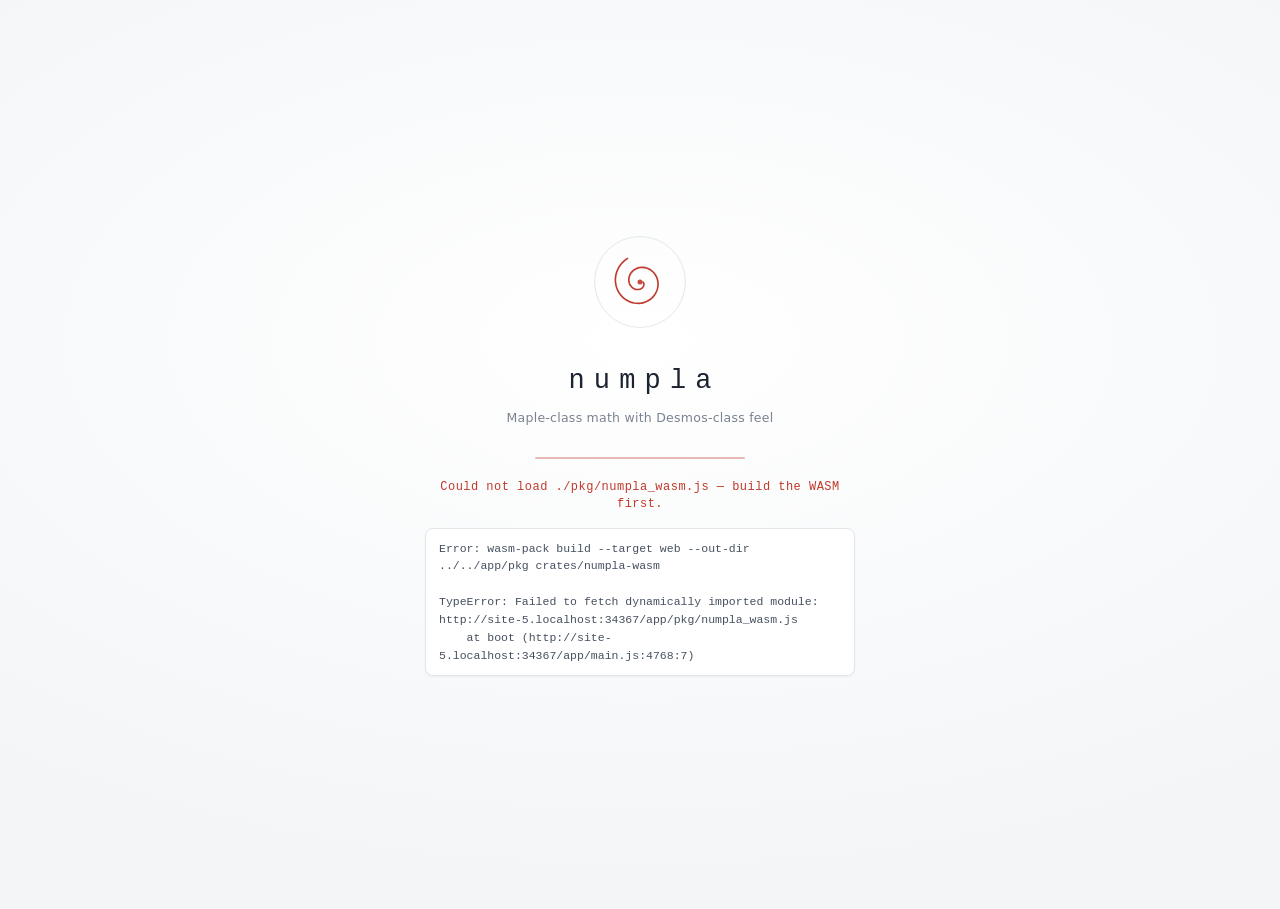
==== commit c82a3cf2: "Phones: a narrow layout and a keyboard that can write mathematics A phone keyboard cannot write math" ====
--- a/app/index.html
+++ b/app/index.html
@@ -38,6 +38,16 @@
       </svg>
       <span class="brand__name">numpla</span>
       <span class="brand__slice">vertical slice</span>
+    </div>
+    <!-- Narrow screens only. Below the breakpoint the two panes stop being side
+         by side and become two full-bleed cards; this is the switch between
+         them. A segmented control rather than a horizontal divider - see
+         app/README.md, "The narrow layout". -->
+    <div class="panetabs" id="panetabs" role="tablist" aria-label="Which pane is on screen">
+      <button id="tab-plot" class="panetab is-on" type="button" role="tab"
+              aria-selected="true" aria-controls="plotpane" data-pane="plot">plot</button>
+      <button id="tab-system" class="panetab" type="button" role="tab"
+              aria-selected="false" aria-controls="docpane" data-pane="system">system</button>
     </div>
     <button id="demos-btn" class="demosbtn" type="button"
             aria-haspopup="menu" aria-expanded="false" aria-controls="demomenu">
@@ -66,7 +76,7 @@
   <main class="workspace">
 
     <!-- expression pane: fixed width, scrolls internally -->
-    <aside class="pane pane--doc">
+    <aside class="pane pane--doc" id="docpane">
       <div class="pane__head">
         <h2 class="pane__title">System</h2>
       </div>
@@ -82,6 +92,11 @@
         <span class="issuebar__msg" id="issue-msg">clean</span>
         <button class="issuebar__fix" id="issue-fix" type="button" hidden></button>
         <span class="pane__hint" id="rows-hint">Enter · new row &nbsp;·&nbsp; ↑ ↓ · move</span>
+        <!-- Re-opens the math keyboard after it has been dismissed. Present
+             only for a touch user (or a narrow screen); a mouse user has a
+             real keyboard and never sees it. -->
+        <button class="issuebar__keys" id="kb-open" type="button"
+                aria-controls="mathkb" aria-expanded="false" hidden>keys</button>
       </div>
     </aside>
 
@@ -95,7 +110,7 @@
          integrator, the views menu, the frame. There is no bottom bar - the
          plot has that height instead - and no `t` anything: the visible window
          IS the integration span (docs/ui-v5.md). -->
-    <section class="pane pane--plot">
+    <section class="pane pane--plot" id="plotpane">
       <div class="plot">
         <div class="plot__head">
           <!-- Discrete versus continuous. The thing worth reaching for
@@ -219,6 +234,36 @@
   <p class="info__foot" id="info-foot"></p>
 </div>
 
+<!-- The math keyboard.
+     A fixed-position panel, like every other overlay here, so it can never
+     reflow the workspace. It drives the focused row through MathField's
+     command API - field.insert() / field.command() - and NEVER through
+     synthetic key events, so a tap and a keystroke take one path.
+     The keys themselves are built in main.js, because the variable row is the
+     document's own vocabulary and that is not knowable from markup. -->
+<div class="mathkb" id="mathkb" role="group" aria-label="Math keyboard" hidden>
+  <div class="mathkb__head">
+    <div class="mathkb__pages" role="tablist" aria-label="Keyboard page">
+      <button class="kbpage is-on" id="kb-page-123" type="button" role="tab"
+              aria-selected="true" data-page="123">123</button>
+      <button class="kbpage" id="kb-page-abc" type="button" role="tab"
+              aria-selected="false" data-page="abc">abc</button>
+      <button class="kbpage" id="kb-page-fn" type="button" role="tab"
+              aria-selected="false" data-page="fn">f(x)</button>
+    </div>
+    <button class="kbhide" id="kb-hide" type="button" aria-label="Hide the keyboard">
+      <svg viewBox="0 0 16 16" aria-hidden="true" class="icon">
+        <path d="M3.5 6.5L8 11l4.5-4.5" fill="none" stroke="currentColor"
+              stroke-width="1.7" stroke-linecap="round" stroke-linejoin="round"/>
+      </svg>
+    </button>
+  </div>
+  <!-- The names this document already uses, plus x y t and the constants.
+       Offering the document's own vocabulary is what makes the panel fast. -->
+  <div class="mathkb__vars" id="kb-vars" role="group" aria-label="Names"></div>
+  <div class="mathkb__grid" id="kb-grid" role="group" aria-label="Keys"></div>
+</div>
+
 <script type="module" src="./main.js"></script>
 </body>
 </html>
--- a/app/mathfield.css
+++ b/app/mathfield.css
@@ -63,6 +63,24 @@
 .mf.is-error .mf-body { color: #6f757e; }
 .mf.is-pending { border-style: dashed; }
 
+/* Driven by the on-screen keyboard rather than the OS one (see the
+   `touchDriven` property). The JS side sets `inputmode="none"` and
+   `aria-readonly`; what is left is the browser's own touch furniture, all of
+   which fights a caret placed by tapping:
+
+     -webkit-touch-callout  the long-press "Copy / Look Up" bubble
+     touch-action           the 300ms wait for a second tap, and the zoom
+     tap-highlight          the gray flash over the whole row on every tap
+
+   `user-select: none` is already on `.mf` above, which is what keeps the
+   selection magnifier away. Nothing here is a caret or focus change: a touch
+   field still focuses and still paints its caret. */
+.mf--touch {
+  -webkit-touch-callout: none;
+  touch-action: manipulation;
+  -webkit-tap-highlight-color: transparent;
+}
+
 .mf-body {
   display: inline-block;
   min-height: 1.2em;
--- a/app/styles.css
+++ b/app/styles.css
@@ -1054,14 +1054,9 @@
   .info { width: calc(100vw - 20px); }
 }
 
-@media (max-width: 760px) {
-  .workspace {
-    grid-template-columns: minmax(0, 1fr);
-    grid-template-rows: minmax(180px, 38%) minmax(0, 1fr);
-  }
-  .divider { display: none; }
-  .pane--doc { border-bottom: 1px solid var(--line); }
-}
+/* Below 720px the layout is not a narrower version of this one - it is a
+   different layout, driven by `body.is-narrow` from main.js. See "PHONES" at
+   the end of this file. Nothing about the split panes belongs here any more. */
 
 /* ── demos ──────────────────────────────────────────────────────────────
    The gallery is how someone discovers what the software can do, so the
@@ -1430,3 +1425,386 @@
   border-radius: 2px;
   opacity: .75;
 }
+
+/* ============================================================
+   PHONES
+   ------------------------------------------------------------
+   Two things live here, and the second is the point:
+
+     1. the narrow layout - below 720px the panes stop being
+        side by side and become a segmented switch between two
+        full-bleed cards (app/README.md, "The narrow layout")
+     2. the math keyboard - a panel that replaces the OS one
+
+   The breakpoint is applied as a CLASS, `body.is-narrow`, set
+   from main.js, not as a media query: the shell has to know
+   which layout it is in anyway (the pane switch, the keyboard,
+   the touch targets all read it) and two sources of truth for
+   one fact would drift. `body.is-touch` is the same idea for
+   the pointer.
+   ============================================================ */
+
+:root {
+  /* The panel's height. Capped against the viewport as well as in pixels: on a
+     phone in landscape 300px is most of the screen, and a keyboard that leaves
+     no room for the row it is typing into is not a keyboard. keyboardHeight()
+     measures the real element and only falls back to the 300. */
+  --kb-h:   min(348px, 62vh);
+  --kb-pad: 0px;     /* what the row list adds to its bottom while it is up */
+  --tap:    44px;    /* the smallest a target is ever allowed to be */
+}
+
+body.kb-open { --kb-pad: var(--kb-h); }
+
+/* The row list can always scroll its last row clear of the panel. This is the
+   ONLY thing the keyboard changes about the layout, it changes it once when
+   the panel opens rather than while anything is typed, and it changes padding
+   INSIDE a scroller - so nothing outside the list moves at all. */
+.rows { padding-bottom: calc(10px + var(--kb-pad)); }
+
+/* -- the pane switch ---------------------------------------
+   Present only on a narrow screen. On a desktop the two panes
+   are both on screen and there is nothing to switch. */
+
+.panetabs {
+  display: none;
+  gap: 2px;
+  padding: 3px;
+  border: 1px solid var(--line);
+  border-radius: 999px;
+  background: var(--paper-3);
+  flex: 0 0 auto;
+}
+body.is-narrow .panetabs { display: inline-flex; }
+
+.panetab {
+  appearance: none;
+  border: 0;
+  border-radius: 999px;
+  min-height: 36px;
+  padding: 0 16px;
+  background: transparent;
+  color: var(--muted);
+  font-family: var(--mono);
+  font-size: 12px;
+  letter-spacing: .02em;
+  cursor: pointer;
+  white-space: nowrap;
+  transition: color 160ms var(--ease), background-color 160ms var(--ease),
+              box-shadow 160ms var(--ease);
+}
+.panetab.is-on {
+  background: var(--paper);
+  color: var(--accent);
+  box-shadow: var(--shadow-1);
+}
+.panetab:focus-visible { outline: 2px solid var(--accent); outline-offset: 2px; }
+
+/* -- the narrow workspace ----------------------------------
+   One cell, both panes in it, exactly one visible. `visibility`
+   rather than `display`, so the canvas keeps its real size and
+   coming back to the plot is instant instead of a re-measure,
+   a re-sample and a re-solve. */
+
+body.is-narrow .workspace {
+  grid-template-columns: minmax(0, 1fr);
+  grid-template-rows: minmax(0, 1fr);
+}
+body.is-narrow .divider { display: none; }
+body.is-narrow .pane { grid-area: 1 / 1; }
+body.is-narrow .pane--doc,
+body.is-narrow .pane--plot { visibility: hidden; pointer-events: none; }
+body.is-narrow.pane-system .pane--doc,
+body.is-narrow.pane-plot   .pane--plot { visibility: visible; pointer-events: auto; }
+
+/* The pane title is redundant once the switch is saying the same word. */
+body.is-narrow .pane--doc .pane__head { display: none; }
+
+body.is-narrow .topbar { gap: 10px; padding: 0 12px; }
+body.is-narrow .brand__name,
+body.is-narrow .brand__slice { display: none; }
+/* Icon only: the word costs more width than a phone has, and the icon is the
+   part people recognise. font-size:0 rather than a second markup path, so the
+   button is one element on every screen. */
+body.is-narrow .demosbtn {
+  margin-left: 0;
+  gap: 0;
+  padding: 0 12px;
+  min-height: var(--tap);
+  font-size: 0;
+}
+body.is-narrow .demosbtn .icon { width: 17px; height: 17px; }
+body.is-narrow .telemetry { gap: 6px; margin-left: auto; }
+body.is-narrow .stat--solve { max-width: 9ch; padding: 3px 8px; }
+body.is-narrow .panetab { padding: 0 13px; font-size: 11.5px; }
+
+/* -- the plot's control strip ------------------------------
+   The integrator, the views menu, seeds, hear and the frame
+   buttons cost more width than a phone has. Wrapping them is
+   the mess the spec names, and hiding them behind a menu costs
+   the discoverability that putting them on the strip bought.
+   So the strip scrolls sideways: one row, nothing wrapped,
+   nothing removed, every target a full 44px tall. The mask on
+   the right edge is what says there is more of it. */
+
+body.is-narrow .plot__head {
+  height: 56px;
+  gap: 8px;
+  padding: 0 12px;
+  overflow-x: auto;
+  overflow-y: hidden;
+  flex-wrap: nowrap;
+  scrollbar-width: none;
+  -webkit-overflow-scrolling: touch;
+  overscroll-behavior-x: contain;
+  -webkit-mask-image: linear-gradient(to right, #000 calc(100% - 22px), transparent);
+  mask-image: linear-gradient(to right, #000 calc(100% - 22px), transparent);
+}
+body.is-narrow .plot { grid-template-rows: 56px minmax(0, 1fr); }
+body.is-narrow .plot__head::-webkit-scrollbar { display: none; }
+body.is-narrow .framebtn,
+body.is-narrow .modechip {
+  min-height: var(--tap);
+  padding: 0 14px;
+  font-size: 12.5px;
+  display: inline-flex;
+  align-items: center;
+}
+body.is-narrow .modes { padding: 2px; flex: 0 0 auto; }
+body.is-narrow .frames { display: inline-flex; gap: 6px; flex: 0 0 auto; }
+body.is-narrow .readout { display: none; }
+
+/* -- touch targets -----------------------------------------
+   Nothing smaller than 44px once a finger is driving. The row
+   delete button is the one that was genuinely too small AND
+   invisible until hover, which a finger does not have. */
+
+body.is-touch .row,
+body.is-narrow .row { grid-template-columns: 26px minmax(0, 1fr) var(--tap); }
+body.is-touch .row__del,
+body.is-narrow .row__del {
+  width: var(--tap);
+  height: var(--tap);
+  margin-top: 0;
+  opacity: 1;
+  font-size: 18px;
+}
+body.is-touch .row__idx,
+body.is-narrow .row__idx { padding-top: 14px; }
+body.is-touch .issuebar__fix,
+body.is-narrow .issuebar__fix { min-height: 38px; }
+body.is-touch .infobtn,
+body.is-narrow .infobtn { min-width: 38px; min-height: 38px; }
+
+/* -- the way back to the keyboard --------------------------
+   Present only where the panel could be wanted, so a mouse
+   user never sees it. */
+
+.issuebar__keys {
+  flex: 0 0 auto;
+  min-height: 38px;
+  padding: 0 14px;
+  border: 1px solid var(--line-strong);
+  border-radius: 999px;
+  background: var(--paper);
+  color: var(--muted);
+  font-family: var(--mono);
+  font-size: 12px;
+  cursor: pointer;
+}
+.issuebar__keys[hidden] { display: none; }
+.issuebar__keys:hover { color: var(--accent); border-color: var(--accent-line); }
+
+/* ============================================================
+   THE MATH KEYBOARD
+
+   A fixed-position panel, like every other overlay in this
+   file, so it can never reflow the workspace: it is not in the
+   grid, it does not resize a pane, and the only thing it moves
+   is `scrollTop` inside the row list.
+   ============================================================ */
+
+.mathkb {
+  position: fixed;
+  z-index: 90;
+  left: 0;
+  right: 0;
+  bottom: 0;
+  height: var(--kb-h);
+  display: grid;
+  grid-template-rows: 34px 44px minmax(0, 1fr);
+  gap: 6px;
+  padding: 6px 8px calc(8px + env(safe-area-inset-bottom, 0px));
+  background: var(--paper-2);
+  border-top: 1px solid var(--line-strong);
+  box-shadow: 0 -10px 30px -14px rgba(22, 32, 46, .3);
+  user-select: none;
+  -webkit-user-select: none;
+  touch-action: manipulation;
+  animation: kbrise 180ms var(--ease) both;
+}
+.mathkb[hidden] { display: none; }
+
+@keyframes kbrise {
+  from { transform: translateY(14px); opacity: 0; }
+  to   { transform: none; opacity: 1; }
+}
+@media (prefers-reduced-motion: reduce) {
+  .mathkb { animation: none; }
+}
+
+.mathkb__head {
+  display: flex;
+  align-items: center;
+  gap: 8px;
+  padding: 0 2px;
+}
+
+.mathkb__pages {
+  display: inline-flex;
+  gap: 2px;
+  padding: 3px;
+  border: 1px solid var(--line);
+  border-radius: 999px;
+  background: var(--paper-3);
+}
+
+.kbpage {
+  appearance: none;
+  border: 0;
+  border-radius: 999px;
+  min-width: 52px;
+  min-height: 28px;
+  padding: 0 12px;
+  background: transparent;
+  color: var(--muted);
+  font-family: var(--mono);
+  font-size: 12px;
+  cursor: pointer;
+}
+.kbpage.is-on { background: var(--paper); color: var(--accent); box-shadow: var(--shadow-1); }
+
+.kbhide {
+  margin-left: auto;
+  width: var(--tap);
+  height: 34px;
+  display: grid;
+  place-items: center;
+  border: 1px solid var(--line);
+  border-radius: 8px;
+  background: var(--paper);
+  color: var(--muted);
+  cursor: pointer;
+}
+.kbhide .icon { width: 16px; height: 16px; }
+.kbhide:hover { color: var(--text); border-color: var(--line-strong); }
+
+/* -- the name row ------------------------------------------
+   What THIS document calls things. Offering the document's own
+   vocabulary is what makes the panel fast: a system with `k`,
+   `theta` and `omega` in it is one tap per name rather than
+   five taps through the alphabet page. */
+
+.mathkb__vars {
+  display: flex;
+  align-items: center;
+  gap: 6px;
+  overflow-x: auto;
+  overflow-y: hidden;
+  scrollbar-width: none;
+  -webkit-overflow-scrolling: touch;
+  touch-action: pan-x;
+  padding: 0 2px;
+}
+.mathkb__vars::-webkit-scrollbar { display: none; }
+
+.kbvar {
+  flex: 0 0 auto;
+  min-width: var(--tap);
+  min-height: var(--tap);
+  padding: 0 12px;
+  border: 1px solid var(--line);
+  border-radius: 8px;
+  background: var(--paper);
+  color: var(--text);
+  font-family: var(--mono);
+  font-size: 15px;
+  line-height: 1;
+  cursor: pointer;
+}
+.kbvar--state { border-color: var(--accent-line); color: var(--accent-2); }
+.kbvar--param { color: var(--text-2); }
+.kbvar--func  { font-style: italic; }
+.kbvar--const { color: var(--muted); }
+.kbvar.is-down { background: var(--accent-tint); }
+
+/* -- the keys ----------------------------------------------
+   Six columns, and every key at least 44px tall - which is why
+   the grid rows are `minmax(var(--tap), 1fr)` rather than a
+   fraction that could shrink under them on a short screen. */
+
+.mathkb__grid {
+  display: grid;
+  grid-template-columns: repeat(6, minmax(0, 1fr));
+  grid-auto-rows: minmax(var(--tap), 1fr);
+  gap: 6px;
+  min-height: 0;
+  overflow-y: auto;
+  touch-action: pan-y;
+  padding: 0 2px 2px;
+}
+.mathkb__grid--fn { grid-template-columns: repeat(3, minmax(0, 1fr)); }
+
+.kbkey {
+  appearance: none;
+  min-height: var(--tap);
+  border: 1px solid var(--line);
+  border-radius: 9px;
+  background: var(--paper);
+  color: var(--text);
+  font-family: var(--mono);
+  font-size: 18px;
+  line-height: 1;
+  cursor: pointer;
+  display: grid;
+  place-items: center;
+  box-shadow: var(--shadow-1);
+  transition: background-color 90ms var(--ease), color 90ms var(--ease);
+}
+.kbkey:active,
+.kbkey.is-down { background: var(--accent-tint); color: var(--accent); }
+.kbkey:focus-visible { outline: 2px solid var(--accent); outline-offset: 1px; }
+
+/* Structure is the reason this panel exists, so the structure keys are the
+   ones that read as different: they do not type a character, they build one. */
+.kbkey--struct {
+  background: var(--paper-3);
+  color: var(--accent-2);
+  border-color: var(--accent-line);
+  font-size: 17px;
+}
+.kbkey--nav  { background: var(--paper-3); color: var(--text-2); font-size: 16px; }
+.kbkey--edit { background: var(--paper-3); color: var(--text-2); }
+.kbkey--go   { background: var(--accent-tint); color: var(--accent); border-color: var(--accent-line); }
+.kbkey--fn   { font-size: 13.5px; letter-spacing: .01em; }
+
+/* Short and wide - a phone in landscape. Fewer pixels for the panel, and the
+   keys stay at 44px by scrolling the grid rather than by shrinking. */
+@media (max-height: 480px) {
+  :root { --kb-h: min(260px, 66vh); }
+  .mathkb { grid-template-rows: 30px 40px minmax(0, 1fr); gap: 4px; }
+  .kbvar { min-height: 40px; }
+}
+
+/* On a wide screen the panel has no business being full width: a keyboard the
+   width of a monitor is a row of keys a metre apart. */
+@media (min-width: 721px) {
+  .mathkb {
+    left: auto;
+    right: 16px;
+    bottom: 16px;
+    width: 420px;
+    border: 1px solid var(--line-strong);
+    border-radius: var(--r);
+  }
+}
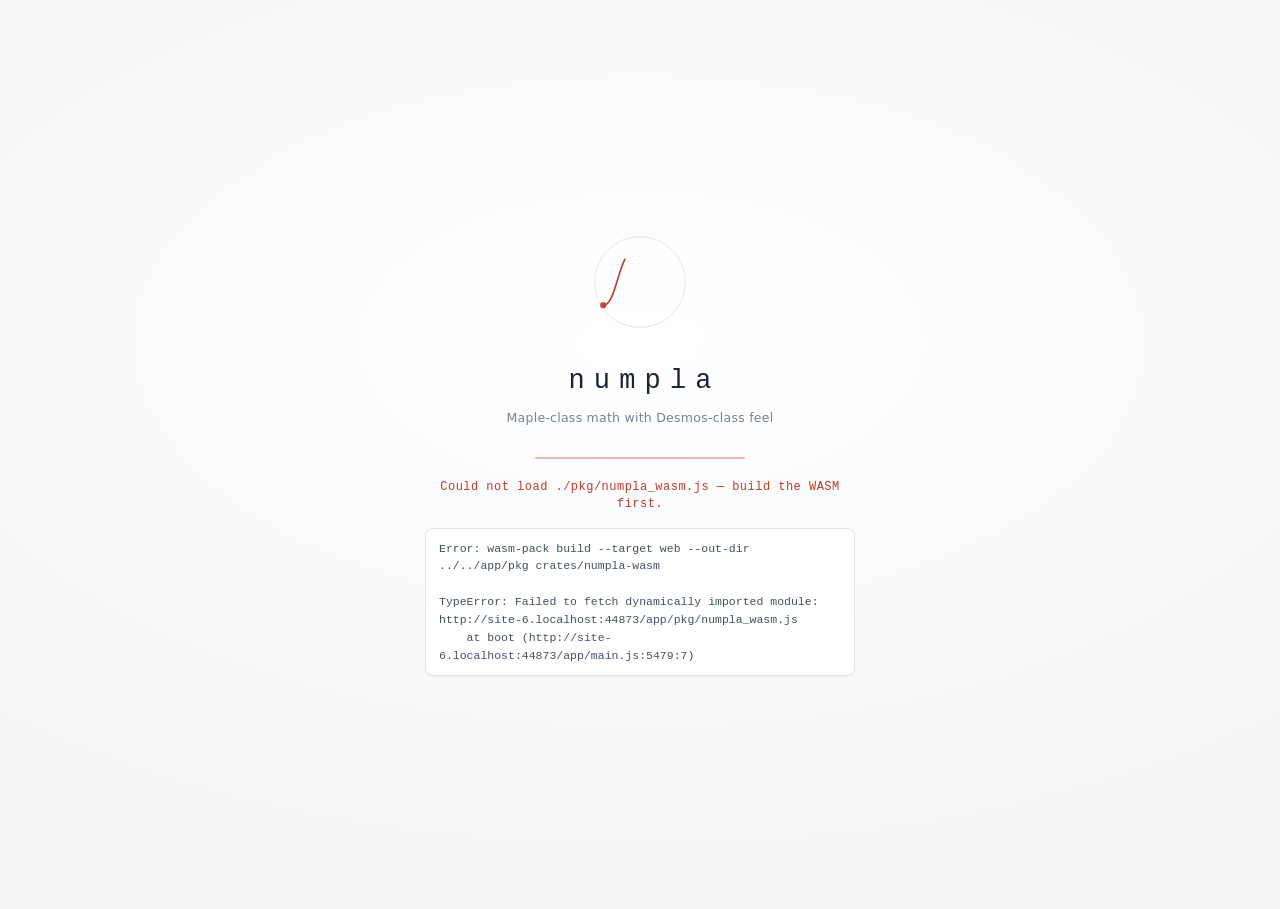
==== commit f39062d8: "v6: Leibniz notation, a CAS, a start screen, and a new gallery dx/dt now parses, and the denominator" ====
--- a/app/index.html
+++ b/app/index.html
@@ -7,7 +7,12 @@
 <meta name="color-scheme" content="light">
 <link rel="stylesheet" href="./mathfield.css">
 <link rel="stylesheet" href="./styles.css">
-<link rel="icon" href="data:image/svg+xml,%3Csvg xmlns='http://www.w3.org/2000/svg' viewBox='0 0 32 32'%3E%3Crect width='32' height='32' rx='8' fill='%23ffffff'/%3E%3Crect x='.5' y='.5' width='31' height='31' rx='7.5' fill='none' stroke='%23dfe2e8'/%3E%3Cpath d='M5 21C10 21 10 11 16 11S22 21 27 21' fill='none' stroke='%230f7d70' stroke-width='2.5' stroke-linecap='round'/%3E%3C/svg%3E">
+<!-- The mark is a TRAJECTORY, not an ornament: a dot at the initial condition,
+     one big overshoot, a smaller return, and away off the top right. Asymmetric
+     on purpose - a symmetric bump has no direction, and direction is the whole
+     subject. Three points define it, so it survives 16px. The same curve is in
+     the top bar and on the loading screen, at 32 and at 120 units. -->
+<link rel="icon" href="data:image/svg+xml,%3Csvg xmlns='http://www.w3.org/2000/svg' viewBox='0 0 32 32'%3E%3Crect width='32' height='32' rx='8' fill='%23ffffff'/%3E%3Crect x='.5' y='.5' width='31' height='31' rx='7.5' fill='none' stroke='%23dfe2e8'/%3E%3Cpath d='M5.9 22.4C9.6 22.4 10.1 8 13.9 8S19.7 20.8 21.9 20.8S26.4 17.6 27.7 13.9' fill='none' stroke='%230f7d70' stroke-width='2.5' stroke-linecap='round' stroke-linejoin='round'/%3E%3Ccircle cx='5.9' cy='22.4' r='2.1' fill='%230f7d70'/%3E%3C/svg%3E">
 </head>
 <body>
 
@@ -16,8 +21,8 @@
   <div class="loader__inner">
     <svg class="loader__mark" viewBox="0 0 120 120" aria-hidden="true">
       <circle class="loader__ring" cx="60" cy="60" r="47"/>
-      <path class="loader__spiral" pathLength="1" d="M63.0 60.0L63.4 60.4L63.7 60.9L63.9 61.4L64.0 62.0L64.0 62.6L64.0 63.2L63.8 63.9L63.5 64.6L63.1 65.2L62.6 65.8L62.0 66.3L61.4 66.8L60.6 67.2L59.7 67.5L58.8 67.8L57.9 67.8L56.9 67.8L55.9 67.7L54.9 67.4L53.9 67.0L52.9 66.4L52.0 65.7L51.2 64.9L50.4 64.0L49.7 62.9L49.2 61.8L48.8 60.5L48.5 59.2L48.4 57.9L48.5 56.5L48.7 55.1L49.1 53.7L49.7 52.3L50.4 51.0L51.4 49.8L52.4 48.7L53.7 47.6L55.0 46.7L56.5 46.0L58.1 45.4L59.8 45.0L61.5 44.9L63.3 44.9L65.1 45.1L66.9 45.5L68.6 46.2L70.3 47.1L71.9 48.2L73.4 49.4L74.7 50.9L75.9 52.5L76.9 54.3L77.7 56.2L78.2 58.2L78.6 60.3L78.7 62.5L78.5 64.7L78.1 66.9L77.4 69.0L76.5 71.1L75.3 73.0L73.9 74.9L72.2 76.6L70.4 78.1L68.3 79.4L66.1 80.4L63.8 81.3L61.4 81.8L58.9 82.1L56.3 82.0L53.7 81.7L51.2 81.1L48.7 80.2L46.4 78.9L44.1 77.4L42.0 75.7L40.2 73.6L38.5 71.4L37.1 69.0L36.0 66.3L35.2 63.6L34.7 60.7L34.5 57.8L34.7 54.9L35.2 52.0L36.1 49.1L37.3 46.3L38.8 43.6L40.7 41.1L42.8 38.9L45.2 36.8L47.8 35.1L50.7 33.6L53.7 32.5L56.8 31.7L60.1 31.3L63.4 31.3L66.7 31.6L70.0 32.3L73.2 33.4L76.3 34.9L79.2 36.8L81.9 39.0L84.4 41.5L86.5 44.2L88.4 47.3L89.9 50.5L91.0 54.0L91.7 57.5L92.0 61.2L91.9 64.9L91.4 68.6L90.4 72.2L89.0 75.7L87.3 79.0L85.1 82.2L82.5 85.1L79.7 87.7L76.5 90.0L73.0 91.9L69.4 93.4L65.5 94.5L61.6 95.1L57.5 95.3L53.5 95.0L49.4 94.2L45.5 93.0L41.7 91.4L38.1 89.2L34.7 86.7L31.7 83.8L28.9 80.5L26.6 77.0L24.6 73.1L23.1 69.0L22.1 64.8L21.6 60.4L21.6 56.0L22.0 51.6L23.0 47.2L24.5 43.0L26.5 38.9L29.0 35.1L31.8 31.5L35.1 28.3L38.8 25.5L42.8 23.1L47.1 21.1L51.5 19.7L56.2 18.8L60.9 18.4L65.7 18.5L70.5 19.2L75.1 20.5L79.7 22.3L84.0 24.6L88.0 27.4L91.8 30.6L95.1 34.3L98.0 38.4L100.4 42.8L102.4 47.4L103.7 52.3L104.6 57.4L104.8 62.5L104.4 67.6L103.5 72.7L102.0 77.7L99.9 82.5L97.2 87.0"/>
-      <circle class="loader__seed" cx="60" cy="60" r="2.6"/>
+      <path class="loader__spiral" pathLength="1" d="M22 84C36 84 38 30 52 30S74 78 82 78S99 66 104 52"/>
+      <circle class="loader__seed" cx="22" cy="84" r="3.2"/>
     </svg>
     <h1 class="loader__word">numpla</h1>
     <p class="loader__tag">Maple-class math with Desmos-class feel</p>
@@ -31,14 +36,20 @@
 <div id="app" class="app" aria-hidden="true">
 
   <header class="topbar">
-    <div class="brand">
+    <!-- The brand is the way back to the start screen. A logo that goes home is
+         the one navigation convention every user already has, so it costs no
+         width and needs no label. -->
+    <button class="brand" id="home-btn" type="button"
+            title="Back to the start screen">
       <svg class="brand__mark" viewBox="0 0 32 32" aria-hidden="true">
-        <path d="M4 22C10 22 10 10 16 10S22 22 28 22" fill="none" stroke="currentColor"
-              stroke-width="2.4" stroke-linecap="round"/>
+        <path d="M5.9 22.4C9.6 22.4 10.1 8 13.9 8S19.7 20.8 21.9 20.8S26.4 17.6 27.7 13.9"
+              fill="none" stroke="currentColor"
+              stroke-width="2.4" stroke-linecap="round" stroke-linejoin="round"/>
+        <circle cx="5.9" cy="22.4" r="2.1" fill="currentColor"/>
       </svg>
       <span class="brand__name">numpla</span>
-      <span class="brand__slice">vertical slice</span>
-    </div>
+      <span class="brand__slice" id="brand-slice">vertical slice</span>
+    </button>
     <!-- Narrow screens only. Below the breakpoint the two panes stop being side
          by side and become two full-bleed cards; this is the switch between
          them. A segmented control rather than a horizontal divider - see
@@ -49,14 +60,29 @@
       <button id="tab-system" class="panetab" type="button" role="tab"
               aria-selected="false" aria-controls="docpane" data-pane="system">system</button>
     </div>
-    <button id="demos-btn" class="demosbtn" type="button"
-            aria-haspopup="menu" aria-expanded="false" aria-controls="demomenu">
-      <svg class="icon" viewBox="0 0 16 16" aria-hidden="true">
-        <path d="M2 3.4h12M2 8h12M2 12.6h12" fill="none" stroke="currentColor"
-              stroke-width="1.6" stroke-linecap="round"/>
-      </svg>
-      Demos
-    </button>
+    <!-- The two document-level actions, together, in the top bar: start from
+         nothing, or start from somebody else's model. "New" sits beside "Demos"
+         because they answer the same question - what is in the document - and
+         because the top bar is the only place on screen that is about the
+         document as a whole rather than about one row. -->
+    <div class="topacts">
+      <button id="new-btn" class="demosbtn demosbtn--new" type="button"
+              title="Empty document, default frame">
+        <svg class="icon" viewBox="0 0 16 16" aria-hidden="true">
+          <path d="M8 3v10M3 8h10" fill="none" stroke="currentColor"
+                stroke-width="1.6" stroke-linecap="round"/>
+        </svg>
+        New
+      </button>
+      <button id="demos-btn" class="demosbtn" type="button"
+              aria-haspopup="menu" aria-expanded="false" aria-controls="demomenu">
+        <svg class="icon" viewBox="0 0 16 16" aria-hidden="true">
+          <path d="M2 3.4h12M2 8h12M2 12.6h12" fill="none" stroke="currentColor"
+                stroke-width="1.6" stroke-linecap="round"/>
+        </svg>
+        Demos
+      </button>
+    </div>
     <div class="telemetry" id="telemetry">
       <span class="stat" title="Accepted steps"><i>acc</i><b id="stat-accepted">—</b></span>
       <span class="stat" title="Rejected steps"><i>rej</i><b id="stat-rejected">—</b></span>
@@ -161,6 +187,80 @@
     </section>
 
   </main>
+
+  <!-- ── compute ──────────────────────────────────────────────────────
+       The second way in. A Maple-like pane driven by the CAS calls, in the
+       SAME grid cell as the workspace, so the two are alternatives and never
+       both on screen; which one is showing is a class on <body>.
+
+       The input surface is a MathField - the same class every row in the
+       system pane uses - because there is one way to type mathematics in this
+       product and a text box would be a second one. Results are rendered the
+       same way, from the Numpla source the CAS returns, which is also why a
+       result can be pressed straight back into the input. -->
+  <section class="compute" id="compute" aria-label="Compute">
+    <div class="compute__head">
+      <h2 class="compute__title">compute</h2>
+      <p class="compute__note" id="compute-note">simplify · differentiate · expand · evaluate</p>
+      <button id="compute-clear" class="framebtn" type="button"
+              title="Empty the history">clear</button>
+    </div>
+
+    <div class="compute__io">
+      <div class="compute__field" id="compute-field"></div>
+      <div class="compute__row">
+        <!-- Built in main.js, one button per call the build actually has, so a
+             WASM without `cas_expand` shows three buttons and says why. -->
+        <div class="compute__ops" id="compute-ops" role="group" aria-label="Operations"></div>
+        <label class="compute__var">
+          <span>d/d</span>
+          <input id="compute-var" type="text" value="x" spellcheck="false"
+                 autocomplete="off" aria-label="Differentiate with respect to">
+        </label>
+      </div>
+    </div>
+
+    <div class="compute__log" id="compute-log" role="log" aria-label="Results"></div>
+    <p class="compute__foot" id="compute-foot"></p>
+  </section>
+
+  <!-- ── the start screen ─────────────────────────────────────────────
+       Not a second gate bolted onto the loader: it lives INSIDE the app shell,
+       under a top bar that has already arrived, on the same ground colour the
+       loading screen used and rising on the same easing the workspace does. The
+       loader fades straight into it, and choosing fades it straight out. -->
+  <div class="chooser" id="chooser" role="group" aria-label="Choose what to do">
+    <div class="chooser__inner">
+      <p class="chooser__lead">What are you doing?</p>
+      <div class="chooser__cards">
+        <button class="choice" id="choice-solve" type="button" data-route="solve">
+          <span class="choice__mark" aria-hidden="true">
+            <svg viewBox="0 0 32 32">
+              <path d="M5.9 22.4C9.6 22.4 10.1 8 13.9 8S19.7 20.8 21.9 20.8S26.4 17.6 27.7 13.9"
+                    fill="none" stroke="currentColor" stroke-width="2.2"
+                    stroke-linecap="round" stroke-linejoin="round"/>
+              <circle cx="5.9" cy="22.4" r="2" fill="currentColor"/>
+            </svg>
+          </span>
+          <span class="choice__name">Solve &amp; simulate</span>
+          <span class="choice__why" id="choice-solve-why">Write a differential equation
+            and watch it: rows and sliders, phase portraits, vector fields, sound.</span>
+        </button>
+        <button class="choice" id="choice-compute" type="button" data-route="compute">
+          <span class="choice__mark" aria-hidden="true">
+            <svg viewBox="0 0 32 32">
+              <path d="M4 12h12M4 20h12M21 10l6 6-6 6" fill="none" stroke="currentColor"
+                    stroke-width="2.2" stroke-linecap="round" stroke-linejoin="round"/>
+            </svg>
+          </span>
+          <span class="choice__name">Compute</span>
+          <span class="choice__why" id="choice-compute-why">Type an expression and
+            simplify, differentiate, expand or evaluate it.</span>
+        </button>
+      </div>
+      <p class="chooser__foot" id="chooser-foot">The logo brings you back here.</p>
+    </div>
+  </div>
 
 </div>
 
--- a/app/styles.css
+++ b/app/styles.css
@@ -221,6 +221,7 @@
    and the bottom bar is gone, so the workspace has that height. */
 .app {
   height: 100%;
+  position: relative;   /* the start screen sits over the second row */
   display: grid;
   grid-template-rows: var(--topbar-h) minmax(0, 1fr);
   overflow: hidden;
@@ -269,7 +270,26 @@
   overflow: hidden;
 }
 
-.brand { display: flex; align-items: baseline; gap: 10px; }
+/* The brand is a button - the way back to the start screen - so it has to
+   shed every default a <button> brings with it and keep looking like a mark. */
+.brand {
+  display: flex;
+  align-items: baseline;
+  gap: 10px;
+  padding: 4px 8px 4px 4px;
+  margin-left: -4px;
+  appearance: none;
+  border: 1px solid transparent;
+  border-radius: 8px;
+  background: transparent;
+  font: inherit;
+  color: inherit;
+  cursor: pointer;
+  flex: 0 0 auto;
+  transition: background-color 120ms var(--ease), border-color 120ms var(--ease);
+}
+.brand:hover { background: var(--paper-2); border-color: var(--line); }
+.brand:focus-visible { outline: 2px solid var(--accent); outline-offset: 2px; }
 .brand__mark { width: 20px; height: 20px; color: var(--accent); align-self: center; }
 
 .brand__name {
@@ -1808,3 +1828,391 @@
     border-radius: var(--r);
   }
 }
+
+/* ============================================================
+   THE START SCREEN, AND THE TWO ROUTES
+
+   Numpla opens by asking which of two things you want. The
+   answer is a class on <body> - `route-chooser`, `route-solve`,
+   `route-compute` - and exactly one of the workspace and the
+   compute pane occupies the grid's second row at a time.
+
+   The chooser is NOT a second loading gate. It lives inside
+   the app shell, over the second row only, on the same ground
+   the loading screen paints, and it rises on the same easing
+   the workspace does - so the loader fades straight into it
+   and the top bar is already there when it arrives.
+   ============================================================ */
+
+/* The two document-level actions, kept together and pushed right. */
+.topacts {
+  display: flex;
+  align-items: center;
+  gap: 8px;
+  margin-left: auto;
+  flex: 0 0 auto;
+}
+.topacts .demosbtn { margin-left: 0; }
+
+.demosbtn--new .icon { width: 12px; height: 12px; }
+
+/* -- which pane owns the second row ------------------------- */
+
+.compute { display: none; }
+body.route-compute .workspace { display: none; }
+body.route-compute .compute {
+  grid-row: 2;
+  display: grid;
+  animation: settle 560ms var(--ease) 40ms both;
+}
+
+/* Nothing in the top bar acts on a document you have not chosen to open. */
+body.route-chooser .topacts,
+body.route-compute .topacts { display: none; }
+body.route-chooser .telemetry .stat,
+body.route-compute .telemetry .stat { display: none; }
+body.route-chooser .panetabs,
+body.route-compute .panetabs { display: none; }
+
+/* On a phone the top bar is already tight: the two actions keep their own
+   spacing and the telemetry keeps the auto margin it had. */
+body.is-narrow .topacts { margin-left: 0; gap: 4px; }
+body.is-narrow .brand { min-height: var(--tap); padding: 0 8px; margin-left: -8px; }
+
+/* Under the chooser the workspace keeps its box - the canvas is measured from
+   it, and coming back must not cost a re-measure - but it is inert and unseen. */
+body.route-chooser .workspace,
+body.route-chooser .compute { visibility: hidden; pointer-events: none; }
+
+/* -- the chooser itself ------------------------------------- */
+
+.chooser {
+  position: absolute;
+  left: 0;
+  right: 0;
+  top: var(--topbar-h);
+  bottom: 0;
+  z-index: 40;
+  display: grid;
+  place-items: center;
+  padding: 24px;
+  /* the loading screen's own ground, so the hand-off keeps the floor */
+  background:
+    radial-gradient(120% 90% at 50% 34%, #ffffff 0%, var(--paper-3) 70%);
+  opacity: 0;
+  visibility: hidden;
+  transform: scale(.988) translateY(8px);
+  transition:
+    opacity 380ms var(--ease),
+    transform 460ms var(--ease),
+    visibility 0s linear 380ms;
+}
+body.route-chooser .chooser {
+  opacity: 1;
+  visibility: visible;
+  transform: none;
+  transition-delay: 0s;
+}
+
+/* The same delay the workspace settles on, so the first arrival reads as one
+   continuous gesture out of the loader rather than as two screens. */
+body.ready.route-chooser .chooser__inner {
+  animation: settle 700ms var(--ease) 340ms both;
+}
+
+.chooser__inner { width: min(760px, 100%); text-align: center; }
+
+.chooser__lead {
+  margin: 0 0 22px;
+  font-family: var(--mono);
+  font-size: 13px;
+  letter-spacing: .16em;
+  color: var(--muted);
+}
+
+.chooser__cards {
+  display: grid;
+  grid-template-columns: repeat(2, minmax(0, 1fr));
+  gap: 16px;
+}
+
+.choice {
+  display: grid;
+  grid-template-rows: auto auto 1fr;
+  gap: 10px;
+  padding: 26px 22px 24px;
+  text-align: left;
+  appearance: none;
+  border: 1px solid var(--line);
+  border-radius: var(--r);
+  background: var(--paper);
+  box-shadow: var(--shadow-1);
+  font: inherit;
+  color: var(--text);
+  cursor: pointer;
+  transition: border-color 140ms var(--ease), box-shadow 180ms var(--ease),
+              transform 180ms var(--ease);
+}
+.choice:hover {
+  border-color: var(--accent-line);
+  box-shadow: var(--shadow-2);
+  transform: translateY(-2px);
+}
+.choice:active { transform: translateY(0); }
+.choice:focus-visible { outline: 2px solid var(--accent); outline-offset: 3px; }
+
+.choice__mark { color: var(--accent); line-height: 0; }
+.choice__mark svg { width: 34px; height: 34px; }
+
+.choice__name {
+  font-family: var(--mono);
+  font-size: 15px;
+  letter-spacing: .04em;
+  color: var(--text);
+}
+
+.choice__why { color: var(--muted); font-size: 12.5px; line-height: 1.55; }
+
+/* A route the build cannot serve is offered as unavailable and says why -
+   never as a live button that opens a dead pane. */
+.choice[aria-disabled="true"] {
+  cursor: not-allowed;
+  background: var(--paper-2);
+  box-shadow: none;
+}
+.choice[aria-disabled="true"]:hover {
+  transform: none;
+  border-color: var(--line);
+  box-shadow: none;
+}
+.choice[aria-disabled="true"] .choice__mark,
+.choice[aria-disabled="true"] .choice__name,
+.choice[aria-disabled="true"] .choice__why { color: var(--faint); }
+
+.chooser__foot {
+  margin: 20px 0 0;
+  font-size: 12px;
+  color: var(--faint);
+}
+
+/* ============================================================
+   THE COMPUTE PANE
+
+   Input on top, history below, and the history scrolls - the
+   same layout rule as the system pane: nothing outside a
+   scroller may change size because a result arrived.
+   ============================================================ */
+
+.compute {
+  grid-template-rows: auto auto minmax(0, 1fr) auto;
+  min-height: 0;
+  background: var(--paper);
+  overflow: hidden;
+}
+
+.compute__head {
+  display: flex;
+  align-items: center;
+  gap: 12px;
+  height: var(--plothead-h);
+  padding: 0 18px;
+  border-bottom: 1px solid var(--line);
+  background: var(--paper-2);
+}
+.compute__title {
+  margin: 0;
+  font-family: var(--mono);
+  font-size: 12px;
+  font-weight: 500;
+  letter-spacing: .16em;
+  color: var(--text-2);
+}
+.compute__note {
+  margin: 0;
+  flex: 1 1 auto;
+  min-width: 0;
+  overflow: hidden;
+  text-overflow: ellipsis;
+  white-space: nowrap;
+  font-size: 12px;
+  color: var(--muted);
+}
+.compute__note.is-bad { color: var(--error); }
+
+.compute__io {
+  display: grid;
+  gap: 10px;
+  padding: 16px 18px 14px;
+  border-bottom: 1px solid var(--line-soft);
+}
+
+.compute__field .mf {
+  min-height: 44px;
+  padding: 9px 12px;
+  border: 1px solid var(--line-strong);
+  border-radius: var(--r-sm);
+  background: var(--paper);
+  font-size: 17px;
+}
+.compute__field .mf.is-focused {
+  border-color: var(--accent-line);
+  box-shadow: 0 0 0 3px var(--accent-tint);
+}
+
+.compute__row { display: flex; align-items: center; gap: 8px; flex-wrap: wrap; }
+.compute__ops { display: inline-flex; gap: 6px; flex-wrap: wrap; }
+
+.casop {
+  appearance: none;
+  min-height: 32px;
+  padding: 0 13px;
+  border: 1px solid var(--line);
+  border-radius: 999px;
+  background: var(--paper);
+  color: var(--text-2);
+  font-family: var(--mono);
+  font-size: 12.5px;
+  cursor: pointer;
+  transition: color 120ms var(--ease), background-color 120ms var(--ease),
+              border-color 120ms var(--ease);
+}
+.casop:hover { color: var(--accent); border-color: var(--accent-line); background: var(--accent-tint); }
+.casop.is-last { color: var(--accent); border-color: var(--accent-line); }
+.casop[aria-disabled="true"] {
+  color: #c3c8d0;
+  cursor: not-allowed;
+  background: var(--paper-2);
+}
+.casop[aria-disabled="true"]:hover { color: #c3c8d0; border-color: var(--line); background: var(--paper-2); }
+.casop:focus-visible { outline: 2px solid var(--accent); outline-offset: 2px; }
+
+.compute__var {
+  display: inline-flex;
+  align-items: center;
+  gap: 6px;
+  margin-left: auto;
+  font-family: var(--mono);
+  font-size: 12px;
+  color: var(--muted);
+}
+.compute__var input {
+  width: 46px;
+  padding: 5px 7px;
+  font-family: var(--mono);
+  font-size: 12.5px;
+  color: var(--text);
+  background: var(--paper);
+  border: 1px solid var(--line);
+  border-radius: var(--r-sm);
+}
+.compute__var input:focus {
+  outline: none;
+  border-color: var(--accent-line);
+  box-shadow: 0 0 0 3px var(--accent-tint);
+}
+
+.compute__log {
+  overflow-y: auto;
+  padding: 12px 18px 18px;
+  display: flex;
+  flex-direction: column;
+  gap: 10px;
+  scrollbar-width: thin;
+  scrollbar-color: #dde1e6 transparent;
+}
+.compute__log::-webkit-scrollbar { width: 10px; }
+.compute__log::-webkit-scrollbar-thumb {
+  background: #e3e7ec;
+  border-radius: 8px;
+  border: 3px solid var(--paper);
+}
+
+.casempty {
+  margin: 26px auto;
+  max-width: 44ch;
+  text-align: center;
+  color: var(--faint);
+  font-size: 12.5px;
+  line-height: 1.6;
+}
+
+.casitem {
+  display: grid;
+  grid-template-columns: auto minmax(0, 1fr) auto;
+  grid-template-areas:
+    "op   in   use"
+    "sign out  out";
+  align-items: center;
+  gap: 6px 10px;
+  padding: 10px 12px;
+  border: 1px solid var(--line);
+  border-radius: var(--r-sm);
+  background: var(--paper-2);
+}
+
+.casitem__op {
+  grid-area: op;
+  font-family: var(--mono);
+  font-size: 11px;
+  letter-spacing: .08em;
+  color: var(--muted);
+  white-space: nowrap;
+}
+.casitem__in   { grid-area: in;  min-width: 0; overflow-x: auto; }
+.casitem__sign { grid-area: sign; color: var(--accent); font-size: 14px; text-align: center; }
+.casitem__out  { grid-area: out; min-width: 0; overflow-x: auto; }
+
+.casitem__use {
+  grid-area: use;
+  appearance: none;
+  min-height: 26px;
+  padding: 0 10px;
+  border: 1px solid var(--line);
+  border-radius: 999px;
+  background: var(--paper);
+  color: var(--muted);
+  font-family: var(--mono);
+  font-size: 11.5px;
+  cursor: pointer;
+  white-space: nowrap;
+}
+.casitem__use:hover { color: var(--paper); background: var(--accent); border-color: var(--accent); }
+.casitem__use:focus-visible { outline: 2px solid var(--accent); outline-offset: 2px; }
+.casitem__use[hidden] { display: none; }
+
+.casitem__err {
+  grid-area: out;
+  font-size: 12.5px;
+  color: var(--error);
+}
+.casitem.is-error { border-color: var(--error-line); background: var(--error-tint); }
+
+/* A read-only rendering of the same math the input surface draws: a field with
+   its own editing switched off, not a second renderer. */
+.mf--static .mf { border: 0; background: transparent; padding: 0; cursor: default; }
+.casitem .mf { font-size: 15px; }
+.casitem__in .mf { color: var(--text-2); }
+
+.compute__foot {
+  margin: 0;
+  padding: 9px 18px;
+  border-top: 1px solid var(--line);
+  background: var(--paper-2);
+  font-size: 12px;
+  color: var(--muted);
+  min-height: 34px;
+}
+.compute__foot.is-bad { color: var(--error); }
+
+/* -- the phone --------------------------------------------- */
+
+body.is-narrow .chooser { padding: 16px; }
+body.is-narrow .chooser__cards { grid-template-columns: minmax(0, 1fr); gap: 12px; }
+body.is-narrow .choice { padding: 18px 16px; }
+body.is-narrow .compute__head { height: 56px; padding: 0 12px; }
+body.is-narrow .compute__io { padding: 12px; }
+body.is-narrow .compute__log { padding: 10px 12px 16px; }
+body.is-narrow .casop,
+body.is-touch .casop { min-height: var(--tap); padding: 0 14px; }
+body.is-narrow .casitem__use,
+body.is-touch .casitem__use { min-height: 34px; }
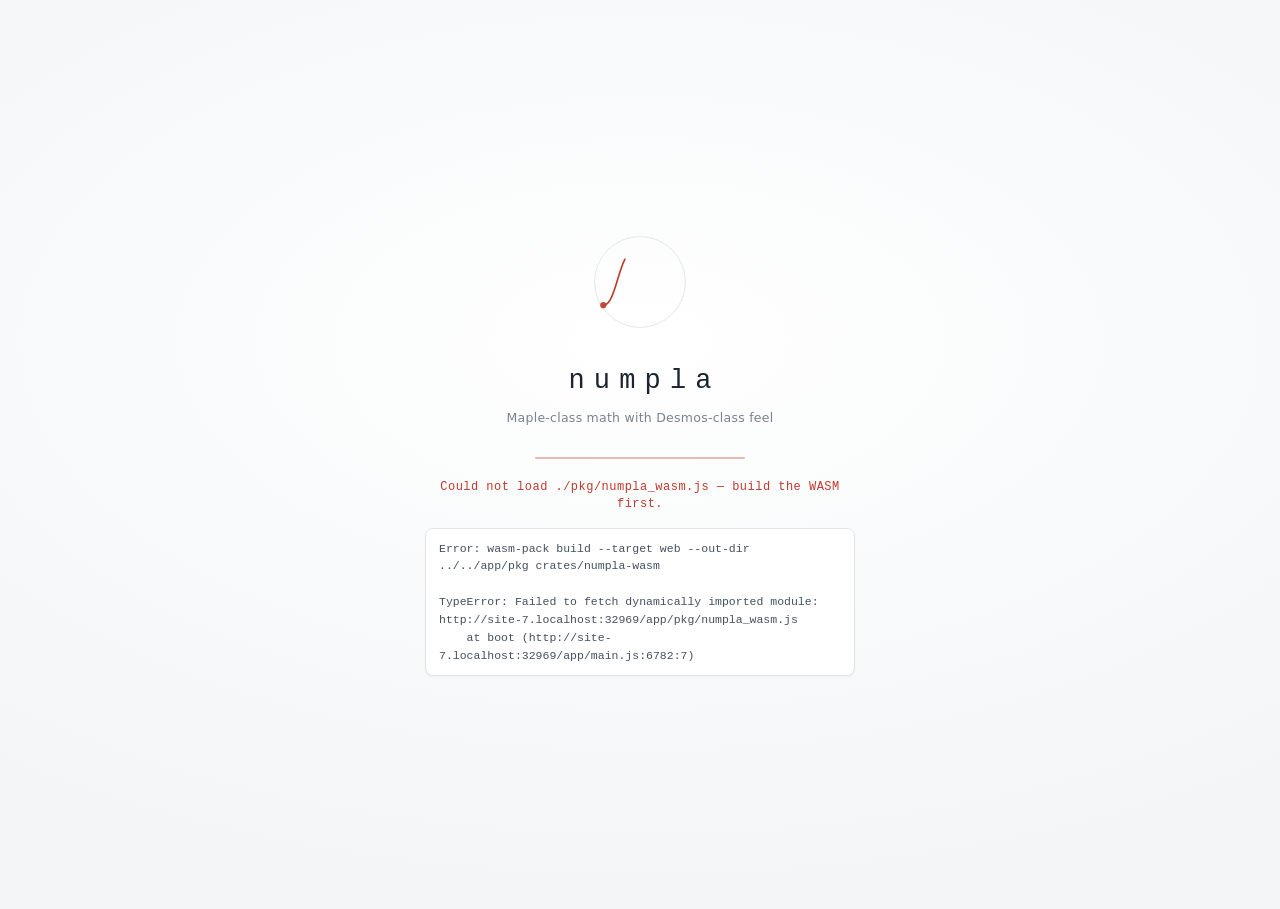
==== commit 5fb2d537: "The compute pane becomes a worksheet, and the CAS can solve solve(2x = 2) works, which is where this" ====
--- a/app/index.html
+++ b/app/index.html
@@ -189,40 +189,53 @@
   </main>
 
   <!-- ── compute ──────────────────────────────────────────────────────
-       The second way in. A Maple-like pane driven by the CAS calls, in the
-       SAME grid cell as the workspace, so the two are alternatives and never
-       both on screen; which one is showing is a class on <body>.
-
-       The input surface is a MathField - the same class every row in the
-       system pane uses - because there is one way to type mathematics in this
-       product and a text box would be a second one. Results are rendered the
-       same way, from the Numpla source the CAS returns, which is also why a
-       result can be pressed straight back into the input. -->
+       The second way in: a WORKSHEET, not a form. A scrolling document of
+       lines you have run, each with its result beneath it, and the live
+       prompt at the bottom — Maple's shape, in the SAME grid cell as the
+       workspace, so the two are alternatives and never both on screen.
+
+       Commands are typed, not clicked: `solve(2x = 2, x)`, `diff(x^3, x)`,
+       `evalf(pi)`. Enter evaluates; a bare expression is `eval`. The strip
+       under the prompt is the phone's Tab key — it TYPES a command into the
+       line rather than running one — and the ditto keys put a previous
+       result where the caret is.
+
+       The prompt is a MathField - the same class every row in the system
+       pane uses - because there is one way to type mathematics in this
+       product and a text box would be a second one. Results are rendered
+       the same way, from the Numpla source the CAS returns, which is also
+       why a result can be pressed straight back into the line. -->
   <section class="compute" id="compute" aria-label="Compute">
     <div class="compute__head">
-      <h2 class="compute__title">compute</h2>
-      <p class="compute__note" id="compute-note">simplify · differentiate · expand · evaluate</p>
+      <h2 class="compute__title">worksheet</h2>
+      <p class="compute__note" id="compute-note">solve · eval · evalf · equal · diff</p>
       <button id="compute-clear" class="framebtn" type="button"
-              title="Empty the history">clear</button>
-    </div>
+              title="Empty the worksheet">clear</button>
+    </div>
+
+    <!-- The document. Everything that has been run, oldest at the top, each
+         input with its result under it. Kept as `compute-log` because that is
+         the name the shell and the suite already know it by. -->
+    <div class="compute__sheet" id="compute-log" role="log" aria-label="Worksheet"></div>
 
     <div class="compute__io">
-      <div class="compute__field" id="compute-field"></div>
-      <div class="compute__row">
-        <!-- Built in main.js, one button per call the build actually has, so a
-             WASM without `cas_expand` shows three buttons and says why. -->
-        <div class="compute__ops" id="compute-ops" role="group" aria-label="Operations"></div>
-        <label class="compute__var">
-          <span>d/d</span>
-          <input id="compute-var" type="text" value="x" spellcheck="false"
-                 autocomplete="off" aria-label="Differentiate with respect to">
-        </label>
-      </div>
-    </div>
-
-    <div class="compute__log" id="compute-log" role="log" aria-label="Results"></div>
+      <div class="compute__prompt">
+        <span class="compute__gutter" id="compute-gutter" aria-hidden="true">[1]</span>
+        <div class="compute__field" id="compute-field"></div>
+        <button id="compute-run" class="compute__run" type="button"
+                title="Evaluate this line (Enter)">enter</button>
+      </div>
+      <!-- What the caret is standing in, or what Tab would complete: the
+           signature, while you are choosing. Built in main.js. -->
+      <p class="compute__sig" id="compute-sig"></p>
+      <!-- One chip per command the build actually has, plus the ditto keys.
+           A chip TYPES; it never runs. Built in main.js. -->
+      <div class="compute__ops" id="compute-ops" role="group" aria-label="Commands"></div>
+    </div>
+
     <p class="compute__foot" id="compute-foot"></p>
   </section>
+
 
   <!-- ── the start screen ─────────────────────────────────────────────
        Not a second gate bolted onto the loader: it lives INSIDE the app shell,
@@ -254,8 +267,8 @@
             </svg>
           </span>
           <span class="choice__name">Compute</span>
-          <span class="choice__why" id="choice-compute-why">Type an expression and
-            simplify, differentiate, expand or evaluate it.</span>
+          <span class="choice__why" id="choice-compute-why">A worksheet: type
+            solve(2x = 2, x), diff(x^3, x), evalf(pi) — Enter evaluates.</span>
         </button>
       </div>
       <p class="chooser__foot" id="chooser-foot">The logo brings you back here.</p>
--- a/app/styles.css
+++ b/app/styles.css
@@ -1996,18 +1996,30 @@
 }
 
 /* ============================================================
-   THE COMPUTE PANE
-
-   Input on top, history below, and the history scrolls - the
-   same layout rule as the system pane: nothing outside a
-   scroller may change size because a result arrived.
+   THE COMPUTE PANE — a worksheet
+
+   A document, not a form: the sheet scrolls, the prompt sits
+   under it, and the two never trade places. Same layout rule
+   as the system pane — nothing outside a scroller may change
+   size because a result arrived, so the prompt, the signature
+   line, the command strip and the foot all keep their height
+   whatever comes back.
+
+   The colour that carries the meaning: the accent for an
+   answer, red for a refusal, AMBER for a numeric
+   identification. That third one is the whole point of the
+   `equal` list — a match to fifteen figures is a suggestion
+   and not a theorem, and it must never look like one.
    ============================================================ */
 
 .compute {
-  grid-template-rows: auto auto minmax(0, 1fr) auto;
+  grid-template-rows: auto minmax(0, 1fr) auto auto;
   min-height: 0;
   background: var(--paper);
   overflow: hidden;
+  --numeric:      #9a6a12;
+  --numeric-tint: rgba(176, 128, 34, .10);
+  --numeric-line: rgba(176, 128, 34, .38);
 }
 
 .compute__head {
@@ -2039,13 +2051,289 @@
 }
 .compute__note.is-bad { color: var(--error); }
 
+/* -- the sheet ---------------------------------------------- */
+
+.compute__sheet {
+  overflow-y: auto;
+  padding: 14px 18px 20px;
+  display: flex;
+  flex-direction: column;
+  scrollbar-width: thin;
+  scrollbar-color: #dde1e6 transparent;
+}
+.compute__sheet::-webkit-scrollbar { width: 10px; }
+.compute__sheet::-webkit-scrollbar-thumb {
+  background: #e3e7ec;
+  border-radius: 8px;
+  border: 3px solid var(--paper);
+}
+
+.casempty {
+  margin: auto;
+  max-width: 46ch;
+  text-align: center;
+  color: var(--faint);
+  font-size: 12.5px;
+  line-height: 1.7;
+}
+
+/* One entry of the document: what was typed, and what came back under it.
+   No card and no box - a worksheet is ruled paper, and a page of boxes reads
+   as a list of widgets rather than as something you wrote. */
+.casitem {
+  display: grid;
+  grid-template-columns: 3.2em minmax(0, 1fr) auto;
+  grid-template-areas:
+    "op   in   acts"
+    "sign out  out";
+  align-items: baseline;
+  column-gap: 8px;
+  row-gap: 4px;
+  padding: 10px 0 12px;
+  border-bottom: 1px solid var(--line-soft);
+}
+.casitem:last-child { border-bottom: 0; }
+.casitem:hover .casitem__edit,
+.casitem:hover .casitem__use { opacity: 1; }
+
+.casitem__op {
+  grid-area: op;
+  font-family: var(--mono);
+  font-size: 10.5px;
+  letter-spacing: .04em;
+  color: var(--faint);
+  white-space: nowrap;
+  overflow: hidden;
+  text-overflow: ellipsis;
+}
+.casitem__in   { grid-area: in;  min-width: 0; overflow-x: auto; }
+.casitem__sign {
+  grid-area: sign;
+  justify-self: end;
+  padding-right: 2px;
+  color: var(--accent);
+  font-size: 15px;
+  line-height: 1.2;
+}
+.casitem__out  { grid-area: out; min-width: 0; overflow-x: auto; }
+
+/* The two ways back into the prompt: the answer, and the line itself. Quiet
+   until the entry is under the pointer - a worksheet with two buttons on
+   every line is a form again. Always visible to the keyboard and to touch. */
+.casitem__edit,
+.casitem__use {
+  appearance: none;
+  min-height: 24px;
+  padding: 0 9px;
+  border: 1px solid var(--line);
+  border-radius: 999px;
+  background: var(--paper);
+  color: var(--muted);
+  font-family: var(--mono);
+  font-size: 11px;
+  cursor: pointer;
+  white-space: nowrap;
+  opacity: 0;
+  transition: opacity 120ms var(--ease), color 120ms var(--ease),
+              background-color 120ms var(--ease), border-color 120ms var(--ease);
+}
+.casitem__acts {
+  grid-area: acts;
+  display: flex;
+  align-items: center;
+  gap: 5px;
+}
+.casitem__edit:hover,
+.casitem__use:hover {
+  color: var(--paper);
+  background: var(--accent);
+  border-color: var(--accent);
+}
+.casitem__edit:focus-visible,
+.casitem__use:focus-visible { opacity: 1; outline: 2px solid var(--accent); outline-offset: 2px; }
+.casitem__use[hidden] { display: none; }
+
+.casitem__err {
+  grid-area: out;
+  font-size: 12.5px;
+  color: var(--error);
+}
+
+/* What the answer assumes, what it does not contain, or that there is none:
+   "assuming a is not zero", "no solutions — quadratic formula". An assumption
+   the reader cannot see is one they cannot check, so it is on the line. */
+.casitem__note {
+  grid-column: 1 / -1;
+  margin: 2px 0 0;
+  padding-left: 4em;
+  font-size: 12px;
+  line-height: 1.5;
+  color: var(--muted);
+}
+/* gray, not red: a half-typed line is unfinished, not wrong. */
+.casitem__err.is-pending { color: var(--muted); }
+.casitem.is-error .casitem__sign { color: var(--error); }
+.casitem.is-error .casitem__op { color: var(--error); }
+.casitem.is-pending .casitem__sign,
+.casitem.is-pending .casitem__op { color: var(--faint); }
+
+/* A read-only rendering of the same math the prompt draws: a field with its
+   own editing switched off, not a second renderer. */
+.mf--static .mf { border: 0; background: transparent; padding: 0; cursor: default; }
+.casitem .mf { font-size: 15px; }
+.casitem__in .mf { color: var(--text-2); }
+
+/* -- equal: the choice list ---------------------------------- */
+
+.casforms {
+  grid-area: out;
+  display: flex;
+  flex-direction: column;
+  gap: 2px;
+  min-width: 0;
+}
+
+.casform {
+  display: grid;
+  grid-template-columns: 1.2em minmax(0, 1fr) auto auto;
+  align-items: baseline;
+  gap: 4px 8px;
+  padding: 5px 8px 5px 0;
+  border-radius: var(--r-sm);
+  cursor: pointer;
+}
+.casform:hover { background: var(--paper-2); }
+.casform:hover .casform__use { opacity: 1; }
+
+.casform__rel {
+  justify-self: end;
+  font-size: 14px;
+  color: var(--accent);
+}
+.casform__math { min-width: 0; overflow-x: auto; }
+.casform__math .mf { font-size: 15px; }
+
+.casform__label {
+  font-family: var(--mono);
+  font-size: 11px;
+  color: var(--muted);
+  white-space: nowrap;
+}
+.casform__flag {
+  font-family: var(--mono);
+  font-size: 10.5px;
+  letter-spacing: .02em;
+  padding: 1px 7px;
+  border-radius: 999px;
+  border: 1px solid var(--line);
+  color: var(--faint);
+  white-space: nowrap;
+}
+
+/* The crate's own sentence about why a form was offered — what an
+   identification agreed to, and the reminder that agreeing is not proving.
+   It is the justification, so it is on the row and not in a tooltip. */
+.casform__note {
+  grid-column: 2 / -1;
+  margin: 0;
+  font-size: 11.5px;
+  line-height: 1.5;
+  color: var(--muted);
+}
+
+/* Exact: quiet. It is the ordinary case, and a badge on every row would make
+   the one that matters invisible. */
+.casform.is-exact .casform__flag {
+  color: var(--accent);
+  border-color: var(--accent-line);
+  background: var(--accent-tint);
+}
+
+/* Conditional: equal WHERE ITS CONDITION HOLDS, and the condition is the flag
+   rather than a footnote. An equals sign without its condition is the same
+   lie as an identification without its "≈". */
+.casform.is-conditional .casform__flag {
+  color: var(--text-2);
+  border-color: var(--line-strong);
+  background: var(--paper);
+}
+
+/* Anything written with ≈ is an approximation, and the relation says so
+   before any of the words do. */
+.casform.is-approx .casform__rel { color: var(--muted); }
+.casform.is-decimal .casform__math .mf { color: var(--text-2); }
+
+/* A NUMERIC IDENTIFICATION IS NOT A PROVEN IDENTITY. It is written with ≈
+   rather than =, it is amber rather than green, and it says so in words. A
+   match to fifteen figures sold as an equality is the one lie a CAS must
+   never tell, and this is the pixel where that promise is kept. */
+.casform.is-identification { background: var(--numeric-tint); }
+.casform.is-identification:hover { background: var(--numeric-tint); }
+.casform.is-identification .casform__rel { color: var(--numeric); }
+.casform.is-identification .casform__label { color: var(--numeric); }
+.casform.is-identification .casform__note { color: var(--numeric); }
+.casform.is-identification .casform__flag {
+  color: var(--numeric);
+  border-color: var(--numeric-line);
+  background: var(--paper);
+}
+.casform.is-identification .casform__math .mf { color: var(--text-2); }
+
+.casform__use {
+  appearance: none;
+  min-height: 24px;
+  padding: 0 9px;
+  border: 1px solid var(--line);
+  border-radius: 999px;
+  background: var(--paper);
+  color: var(--muted);
+  font-family: var(--mono);
+  font-size: 11px;
+  cursor: pointer;
+  opacity: 0;
+  transition: opacity 120ms var(--ease), color 120ms var(--ease),
+              background-color 120ms var(--ease), border-color 120ms var(--ease);
+}
+.casform__use:hover {
+  color: var(--paper);
+  background: var(--accent);
+  border-color: var(--accent);
+}
+.casform.is-identification .casform__use:hover {
+  background: var(--numeric);
+  border-color: var(--numeric);
+}
+.casform__use:focus-visible { opacity: 1; outline: 2px solid var(--accent); outline-offset: 2px; }
+
+/* -- the prompt ---------------------------------------------- */
+
 .compute__io {
   display: grid;
-  gap: 10px;
-  padding: 16px 18px 14px;
-  border-bottom: 1px solid var(--line-soft);
-}
-
+  gap: 8px;
+  padding: 12px 18px 12px;
+  border-top: 1px solid var(--line);
+  background: var(--paper-2);
+}
+
+.compute__prompt {
+  display: flex;
+  align-items: center;
+  gap: 8px;
+  min-width: 0;
+}
+
+/* The gutter reads [3] while the sheet's last line reads [2]: the number this
+   line WILL be. It is the one place a worksheet says where you are. */
+.compute__gutter {
+  flex: 0 0 auto;
+  min-width: 2.6em;
+  font-family: var(--mono);
+  font-size: 11px;
+  color: var(--accent);
+  text-align: right;
+}
+
+.compute__field { flex: 1 1 auto; min-width: 0; }
 .compute__field .mf {
   min-height: 44px;
   padding: 9px 12px;
@@ -2059,139 +2347,79 @@
   box-shadow: 0 0 0 3px var(--accent-tint);
 }
 
-.compute__row { display: flex; align-items: center; gap: 8px; flex-wrap: wrap; }
-.compute__ops { display: inline-flex; gap: 6px; flex-wrap: wrap; }
-
-.casop {
+.compute__run {
+  flex: 0 0 auto;
   appearance: none;
-  min-height: 32px;
-  padding: 0 13px;
-  border: 1px solid var(--line);
+  min-height: 34px;
+  padding: 0 14px;
+  border: 1px solid var(--accent-line);
   border-radius: 999px;
-  background: var(--paper);
-  color: var(--text-2);
-  font-family: var(--mono);
-  font-size: 12.5px;
-  cursor: pointer;
-  transition: color 120ms var(--ease), background-color 120ms var(--ease),
-              border-color 120ms var(--ease);
-}
-.casop:hover { color: var(--accent); border-color: var(--accent-line); background: var(--accent-tint); }
-.casop.is-last { color: var(--accent); border-color: var(--accent-line); }
-.casop[aria-disabled="true"] {
-  color: #c3c8d0;
-  cursor: not-allowed;
-  background: var(--paper-2);
-}
-.casop[aria-disabled="true"]:hover { color: #c3c8d0; border-color: var(--line); background: var(--paper-2); }
-.casop:focus-visible { outline: 2px solid var(--accent); outline-offset: 2px; }
-
-.compute__var {
-  display: inline-flex;
-  align-items: center;
-  gap: 6px;
-  margin-left: auto;
+  background: var(--accent-tint);
+  color: var(--accent);
   font-family: var(--mono);
   font-size: 12px;
-  color: var(--muted);
-}
-.compute__var input {
-  width: 46px;
-  padding: 5px 7px;
-  font-family: var(--mono);
-  font-size: 12.5px;
-  color: var(--text);
-  background: var(--paper);
-  border: 1px solid var(--line);
-  border-radius: var(--r-sm);
-}
-.compute__var input:focus {
-  outline: none;
-  border-color: var(--accent-line);
-  box-shadow: 0 0 0 3px var(--accent-tint);
-}
-
-.compute__log {
-  overflow-y: auto;
-  padding: 12px 18px 18px;
-  display: flex;
-  flex-direction: column;
-  gap: 10px;
-  scrollbar-width: thin;
-  scrollbar-color: #dde1e6 transparent;
-}
-.compute__log::-webkit-scrollbar { width: 10px; }
-.compute__log::-webkit-scrollbar-thumb {
-  background: #e3e7ec;
-  border-radius: 8px;
-  border: 3px solid var(--paper);
-}
-
-.casempty {
-  margin: 26px auto;
-  max-width: 44ch;
-  text-align: center;
-  color: var(--faint);
-  font-size: 12.5px;
-  line-height: 1.6;
-}
-
-.casitem {
-  display: grid;
-  grid-template-columns: auto minmax(0, 1fr) auto;
-  grid-template-areas:
-    "op   in   use"
-    "sign out  out";
-  align-items: center;
-  gap: 6px 10px;
-  padding: 10px 12px;
-  border: 1px solid var(--line);
-  border-radius: var(--r-sm);
-  background: var(--paper-2);
-}
-
-.casitem__op {
-  grid-area: op;
-  font-family: var(--mono);
-  font-size: 11px;
-  letter-spacing: .08em;
+  cursor: pointer;
+  transition: color 120ms var(--ease), background-color 120ms var(--ease);
+}
+.compute__run:hover { color: var(--paper); background: var(--accent); }
+.compute__run:focus-visible { outline: 2px solid var(--accent); outline-offset: 2px; }
+
+/* The signature, while you are choosing. A fixed height, because a line that
+   appears and disappears would move the prompt under the caret. */
+.compute__sig {
+  margin: 0;
+  min-height: 17px;
+  padding-left: 3.4em;
+  font-family: var(--mono);
+  font-size: 11.5px;
   color: var(--muted);
   white-space: nowrap;
-}
-.casitem__in   { grid-area: in;  min-width: 0; overflow-x: auto; }
-.casitem__sign { grid-area: sign; color: var(--accent); font-size: 14px; text-align: center; }
-.casitem__out  { grid-area: out; min-width: 0; overflow-x: auto; }
-
-.casitem__use {
-  grid-area: use;
+  overflow: hidden;
+  text-overflow: ellipsis;
+}
+
+/* -- the command strip --------------------------------------- */
+
+.compute__ops {
+  display: flex;
+  gap: 5px;
+  flex-wrap: wrap;
+  padding-left: 3.4em;
+}
+
+.casop {
   appearance: none;
   min-height: 26px;
   padding: 0 10px;
   border: 1px solid var(--line);
   border-radius: 999px;
   background: var(--paper);
-  color: var(--muted);
+  color: var(--text-2);
   font-family: var(--mono);
   font-size: 11.5px;
   cursor: pointer;
-  white-space: nowrap;
-}
-.casitem__use:hover { color: var(--paper); background: var(--accent); border-color: var(--accent); }
-.casitem__use:focus-visible { outline: 2px solid var(--accent); outline-offset: 2px; }
-.casitem__use[hidden] { display: none; }
-
-.casitem__err {
-  grid-area: out;
-  font-size: 12.5px;
-  color: var(--error);
-}
-.casitem.is-error { border-color: var(--error-line); background: var(--error-tint); }
-
-/* A read-only rendering of the same math the input surface draws: a field with
-   its own editing switched off, not a second renderer. */
-.mf--static .mf { border: 0; background: transparent; padding: 0; cursor: default; }
-.casitem .mf { font-size: 15px; }
-.casitem__in .mf { color: var(--text-2); }
+  transition: color 120ms var(--ease), background-color 120ms var(--ease),
+              border-color 120ms var(--ease);
+}
+.casop:hover { color: var(--accent); border-color: var(--accent-line); background: var(--accent-tint); }
+.casop[aria-disabled="true"] {
+  color: #c3c8d0;
+  cursor: not-allowed;
+  background: var(--paper-2);
+}
+.casop[aria-disabled="true"]:hover { color: #c3c8d0; border-color: var(--line); background: var(--paper-2); }
+.casop:focus-visible { outline: 2px solid var(--accent); outline-offset: 2px; }
+
+/* The ditto keys. Set apart, because they are not commands: they are the
+   worksheet's own grammar, and on a phone they are the only way to reach a
+   previous result at all. */
+.casop--ditto {
+  margin-left: 4px;
+  color: var(--accent);
+  border-color: var(--accent-line);
+  border-style: dashed;
+}
+.casop--ditto + .casop--ditto { margin-left: 0; }
 
 .compute__foot {
   margin: 0;
@@ -2204,15 +2432,43 @@
 }
 .compute__foot.is-bad { color: var(--error); }
 
+/* The math keyboard is fixed to the bottom of the viewport, and in this route
+   the PROMPT is at the bottom of the pane - so the pane gives the panel its
+   height rather than letting it sit on top of the line being typed. The same
+   deal the row list makes with --kb-pad, and for the same reason: the sheet
+   is a scroller and can give the room up. */
+body.kb-open.route-compute .compute { padding-bottom: var(--kb-pad); }
+
 /* -- the phone --------------------------------------------- */
 
 body.is-narrow .chooser { padding: 16px; }
 body.is-narrow .chooser__cards { grid-template-columns: minmax(0, 1fr); gap: 12px; }
 body.is-narrow .choice { padding: 18px 16px; }
 body.is-narrow .compute__head { height: 56px; padding: 0 12px; }
-body.is-narrow .compute__io { padding: 12px; }
-body.is-narrow .compute__log { padding: 10px 12px 16px; }
+body.is-narrow .compute__io { padding: 10px 12px; }
+body.is-narrow .compute__sheet { padding: 10px 12px 16px; }
+body.is-narrow .compute__sig,
+body.is-narrow .compute__ops { padding-left: 0; }
+body.is-narrow .compute__gutter { min-width: 2.2em; }
+
+/* The strip is the phone's Tab key, so it must be reachable with a thumb and
+   it must not eat the sheet: one row, scrolled sideways. */
+body.is-narrow .compute__ops,
+body.is-touch .compute__ops {
+  flex-wrap: nowrap;
+  overflow-x: auto;
+  scrollbar-width: none;
+  padding-bottom: 2px;
+}
+body.is-narrow .compute__ops::-webkit-scrollbar,
+body.is-touch .compute__ops::-webkit-scrollbar { display: none; }
 body.is-narrow .casop,
-body.is-touch .casop { min-height: var(--tap); padding: 0 14px; }
+body.is-touch .casop { min-height: var(--tap); padding: 0 14px; flex: 0 0 auto; }
+
+/* Nothing may be hover-only on a screen with no pointer. */
+body.is-narrow .casitem__edit,
 body.is-narrow .casitem__use,
-body.is-touch .casitem__use { min-height: 34px; }
+body.is-narrow .casform__use,
+body.is-touch .casitem__edit,
+body.is-touch .casitem__use,
+body.is-touch .casform__use { opacity: 1; min-height: 32px; }
